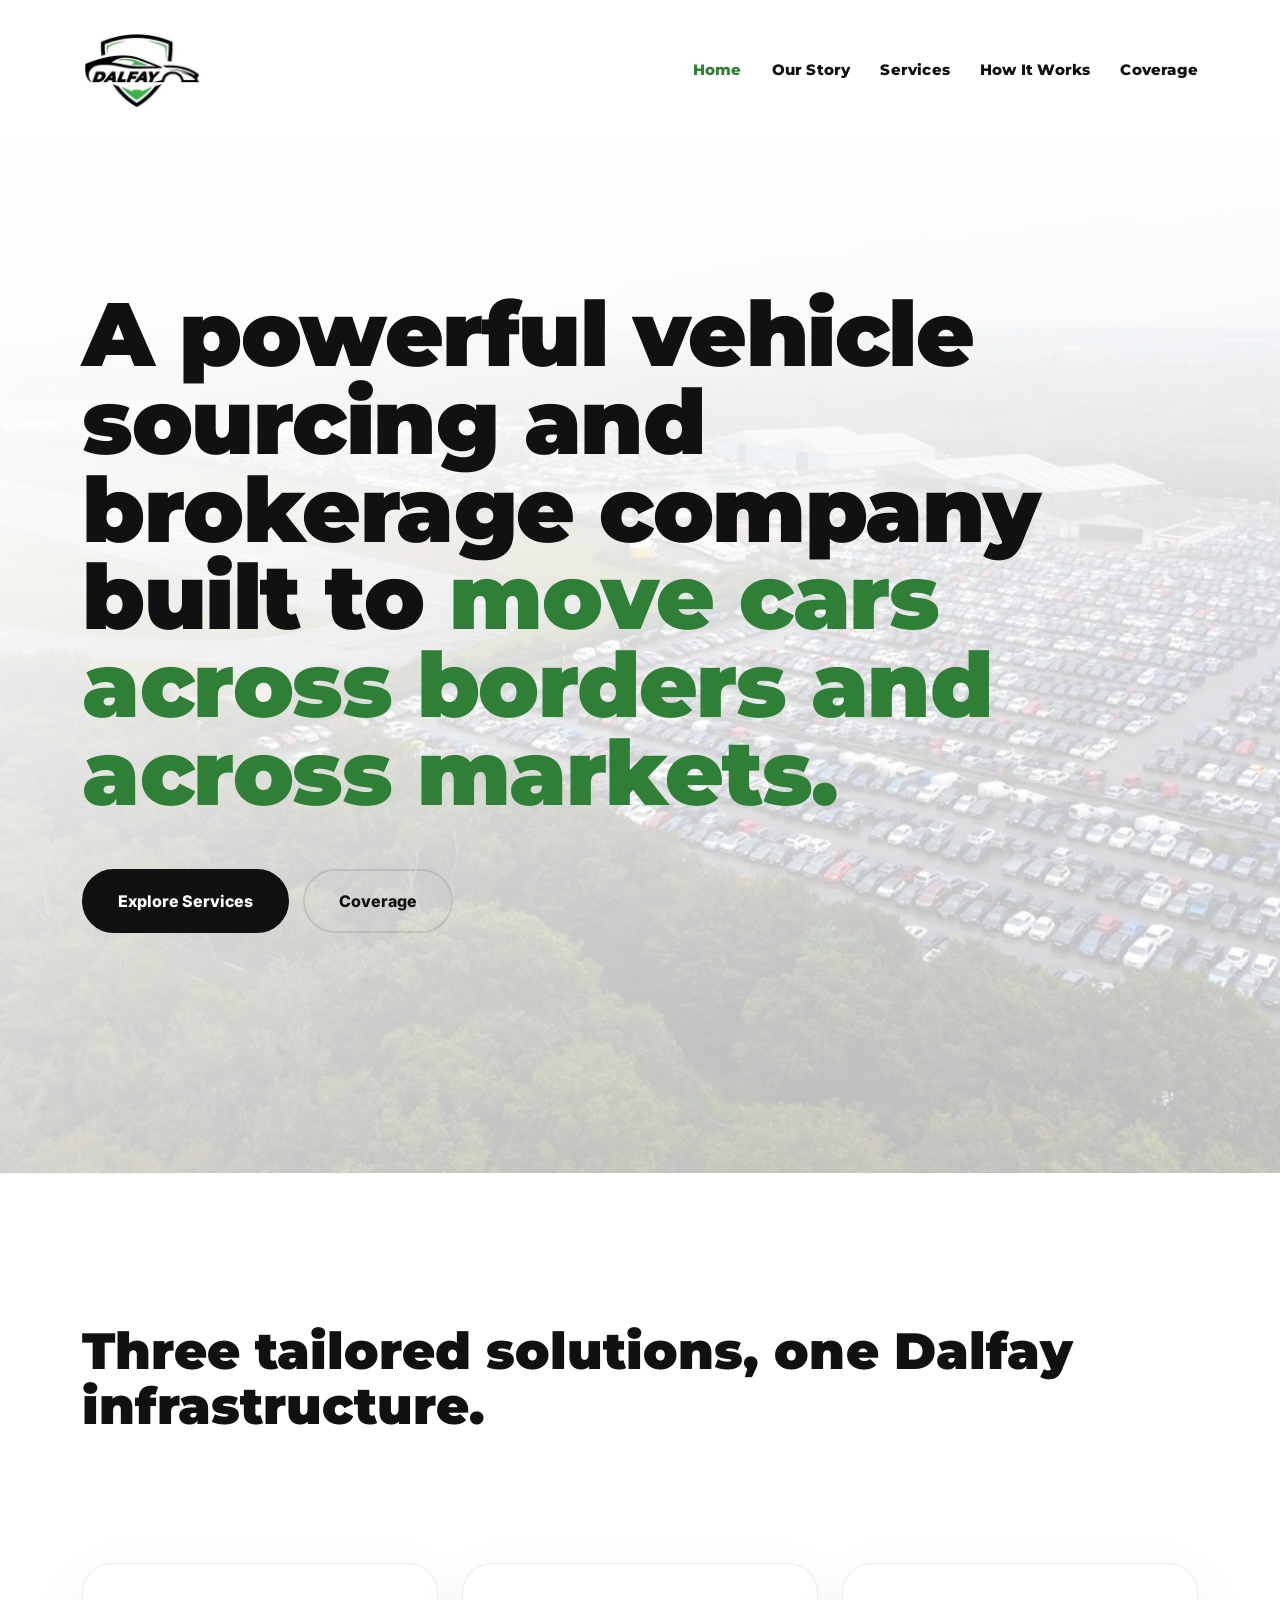
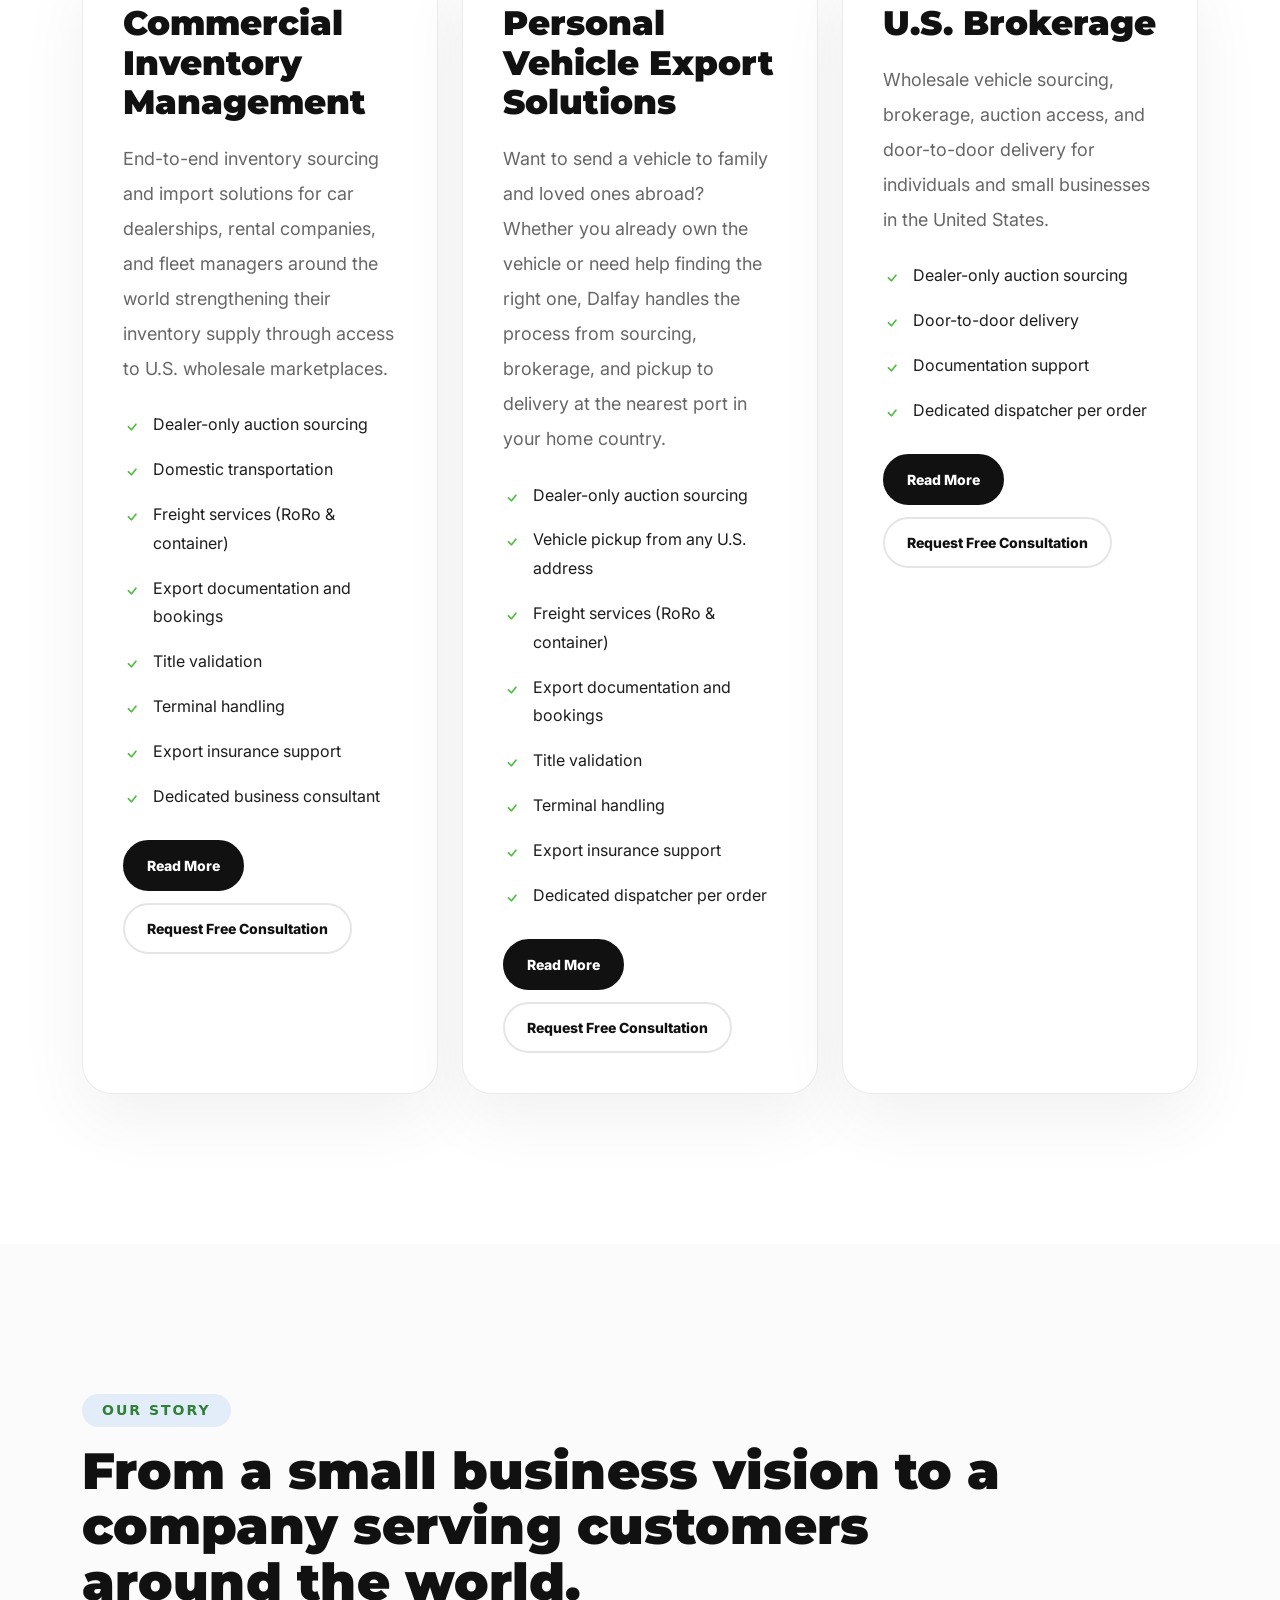
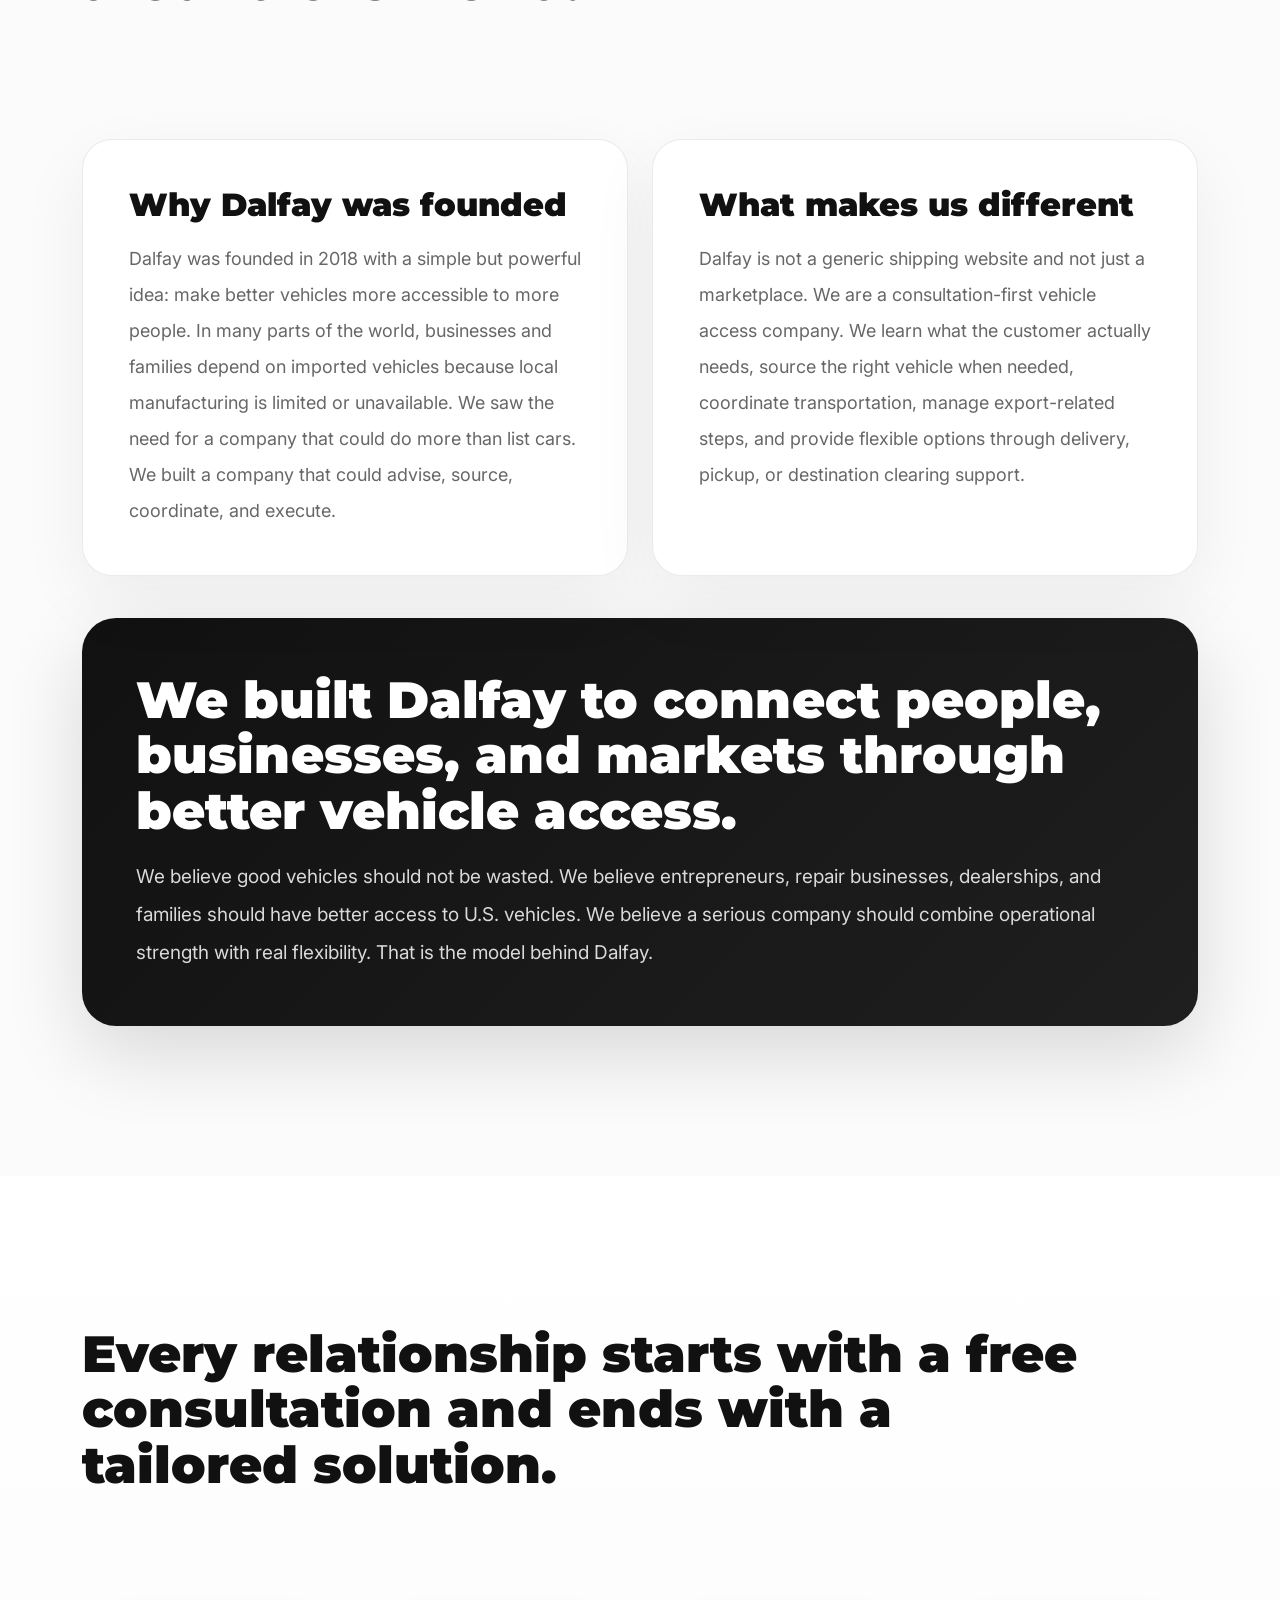
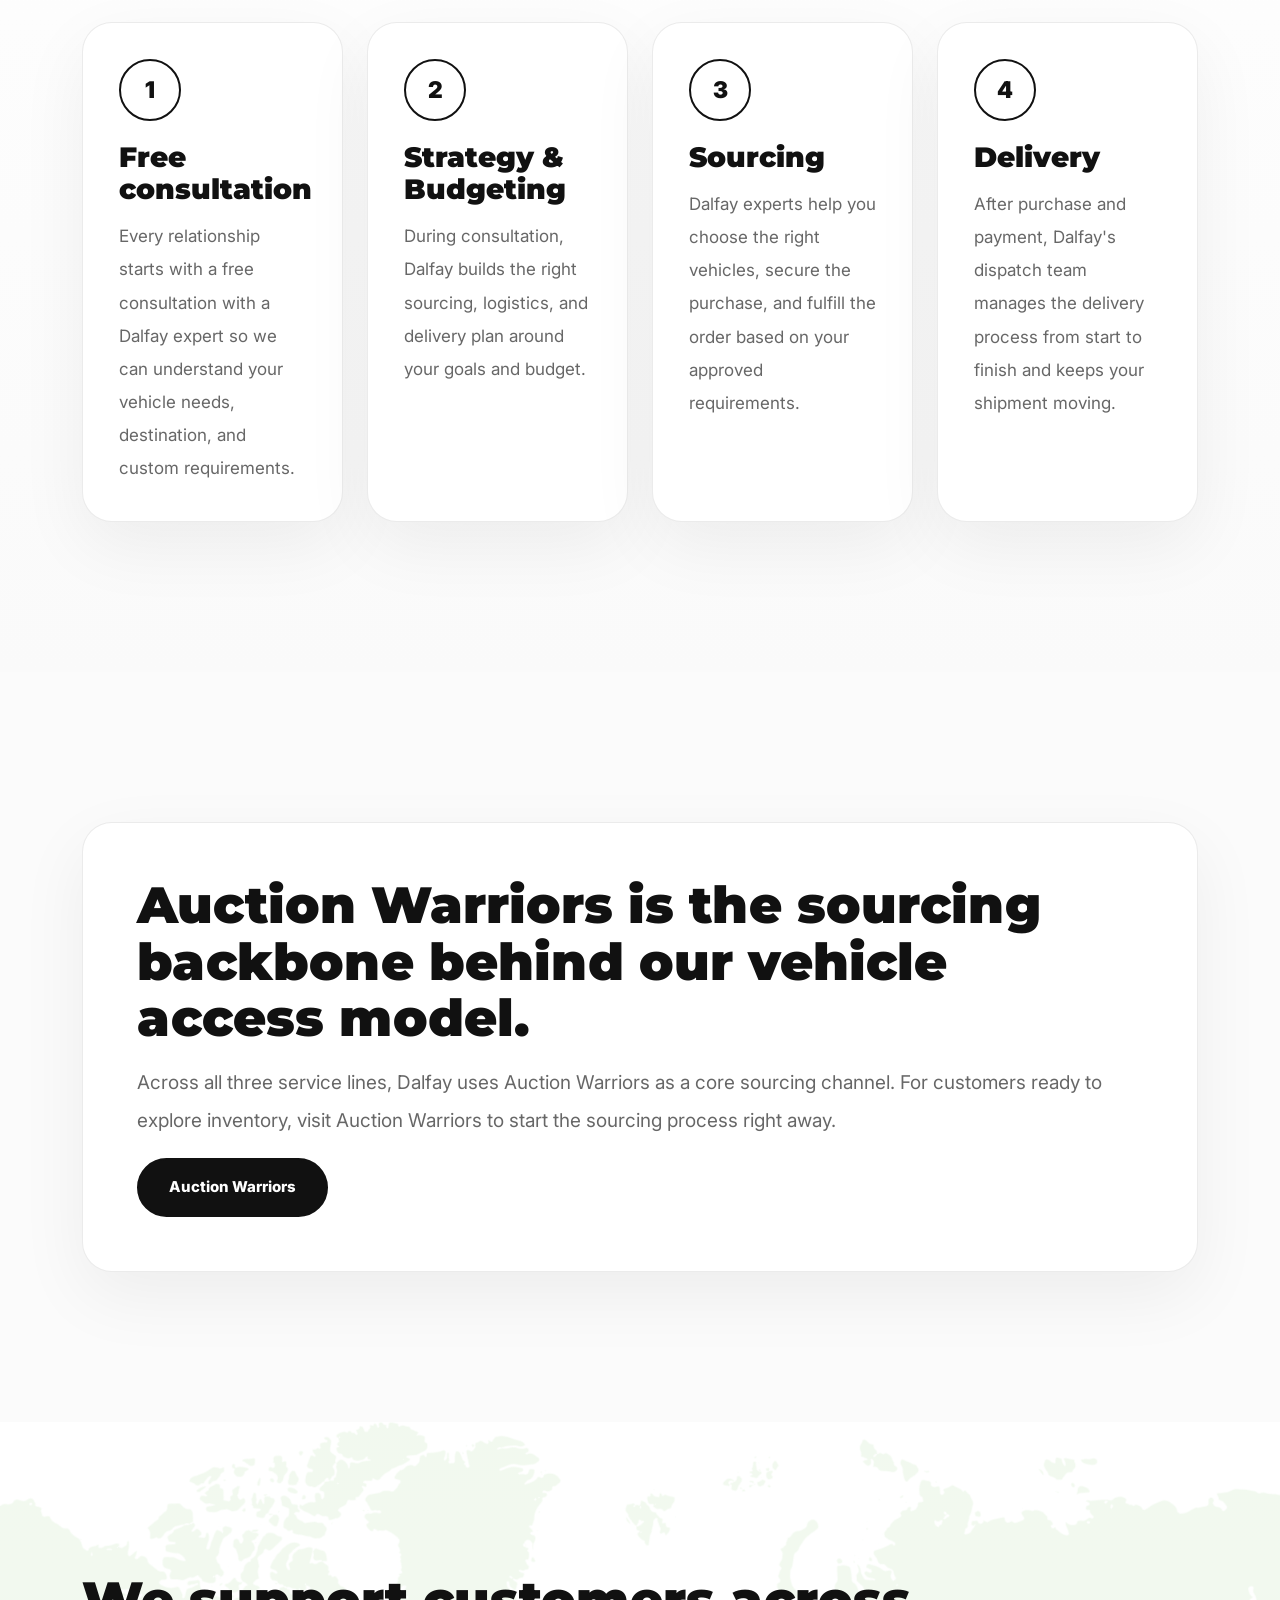
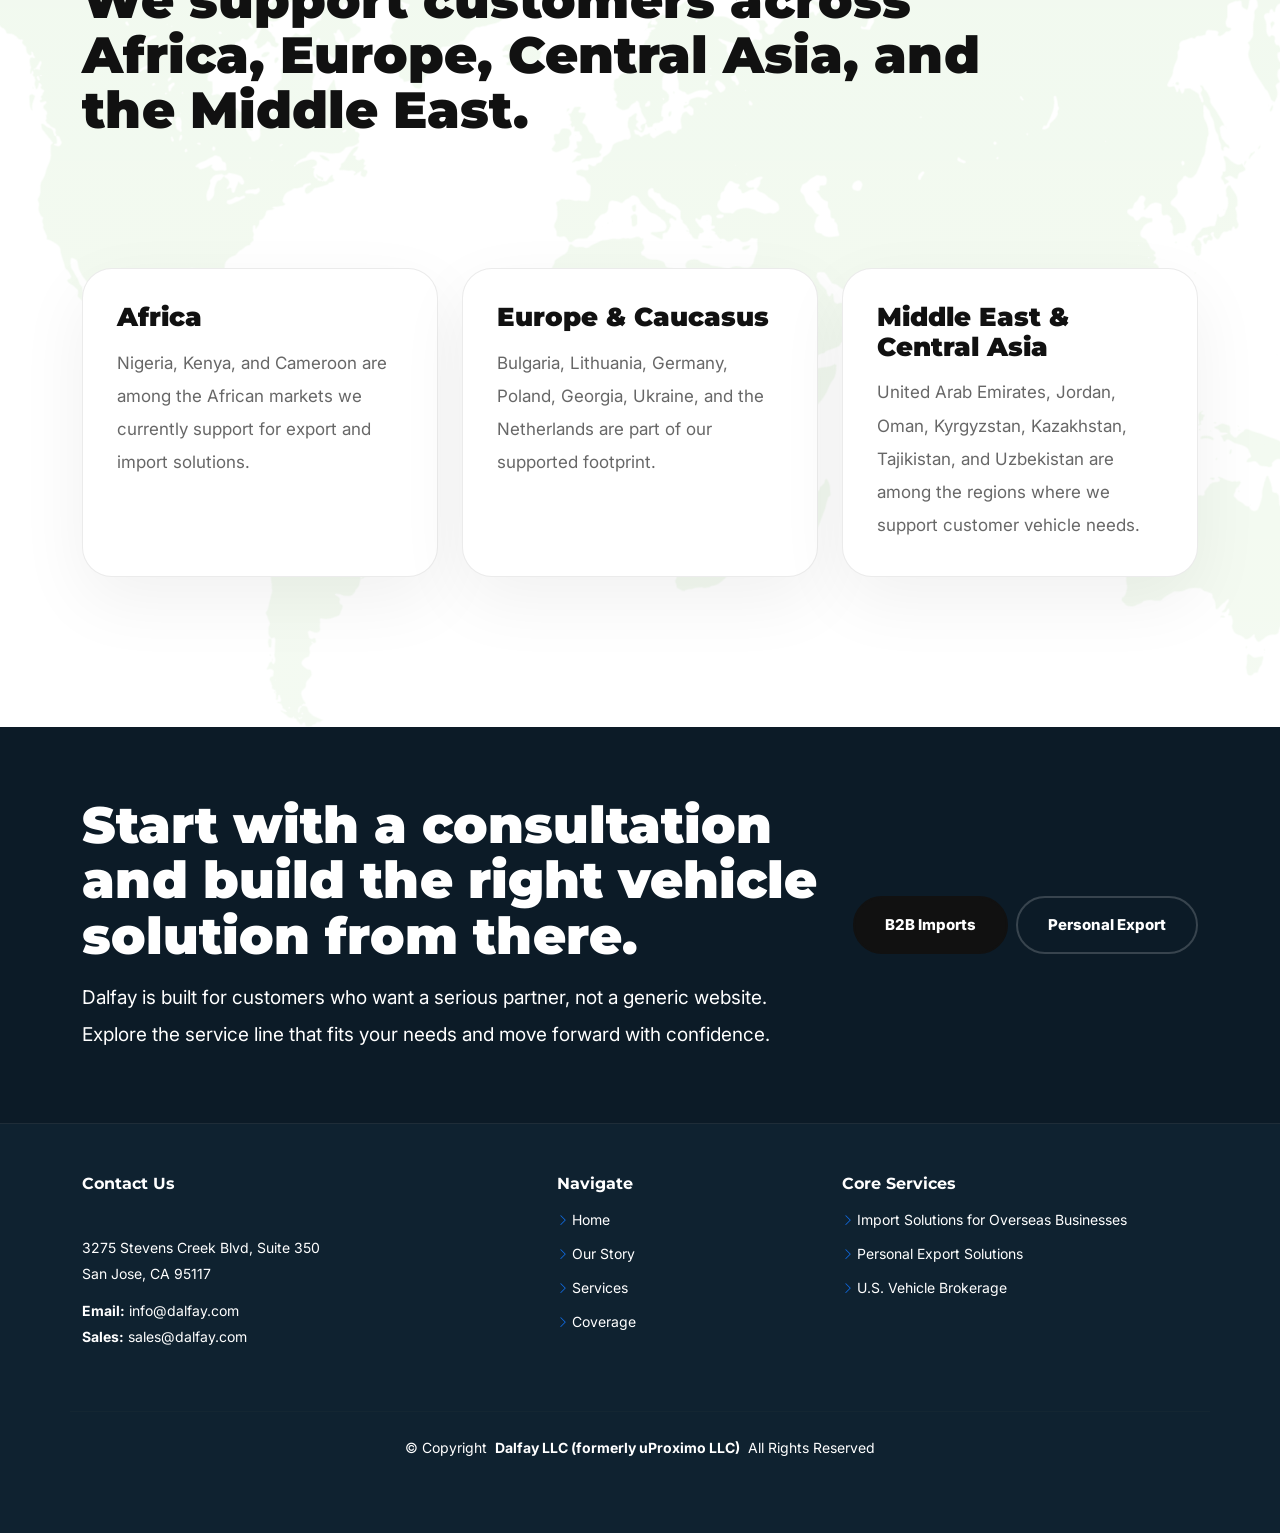
==== index.html @ 31e82318 "A map put in the background for coverage section" ====
<!DOCTYPE html>
<html lang="en">

<head>
  <meta charset="utf-8">
  <meta content="width=device-width, initial-scale=1.0" name="viewport">
  <title>Dalfay | Global Vehicle Sourcing, Export, and Brokerage</title>
  <meta name="description" content="Dalfay is a global vehicle sourcing, export, and brokerage company helping businesses and individuals access vehicles from the United States with custom consulting, end-to-end coordination, and flexible delivery solutions.">
  <meta name="keywords" content="Dalfay, car export, vehicle export, car brokerage, auto import solutions, auction vehicle sourcing, used car export, overseas car shipping, U.S. car auctions, dealer import solutions">

  <link href="assets/img/favicon.jpg" rel="icon">
  <link href="assets/img/apple-touch-icon.png" rel="apple-touch-icon">

  <link href="https://fonts.googleapis.com" rel="preconnect">
  <link href="https://fonts.gstatic.com" rel="preconnect" crossorigin>
  <link href="https://fonts.googleapis.com/css2?family=Inter:wght@400;500;600;700;800;900&family=Montserrat:wght@600;700;800;900&display=swap" rel="stylesheet">

  <link href="assets/vendor/bootstrap/css/bootstrap.min.css" rel="stylesheet">
  <link href="assets/vendor/bootstrap-icons/bootstrap-icons.css" rel="stylesheet">
  <link href="assets/vendor/aos/aos.css" rel="stylesheet">
  <link href="assets/vendor/glightbox/css/glightbox.min.css" rel="stylesheet">
  <link href="assets/vendor/swiper/swiper-bundle.min.css" rel="stylesheet">

  <link href="assets/css/main.css" rel="stylesheet">

  <style>
    :root {
      --dalfay-black: #111111;
      --dalfay-green: #55b948;
      --dalfay-green-dark: #2f7f37;
      --dalfay-green-soft: rgba(85, 185, 72, 0.08);
      --dalfay-white: #ffffff;
      --dalfay-text: #1d1d1d;
      --dalfay-muted: #676767;
      --dalfay-line: rgba(0, 0, 0, 0.08);
      --dalfay-soft-bg: #fbfbfb;
      --dalfay-hero-bg: #fcfcfc;
      --dalfay-footer: #0f2230;
      --dalfay-shadow: 0 24px 70px rgba(0, 0, 0, 0.06);
    }

    body {
      font-family: 'Inter', sans-serif;
      color: var(--dalfay-text);
      background: #fff;
    }

    h1, h2, h3, h4, h5, h6,
    .navmenu a,
    .sitename {
      font-family: 'Montserrat', sans-serif;
    }

    .hero {
      min-height: 100vh;
      display: flex;
      align-items: center;
      position: relative;
      overflow: hidden;
      background:
        linear-gradient(180deg, rgba(255, 255, 255, 0.92) 0%, rgba(255, 255, 255, 0.64) 24%, rgba(255, 255, 255, 0.24) 52%, rgba(255, 255, 255, 0.08) 100%),
        linear-gradient(135deg, rgba(255, 255, 255, 0.9) 0%, rgba(255, 255, 255, 0.68) 18%, rgba(255, 255, 255, 0.28) 42%, rgba(255, 255, 255, 0.04) 72%),
        url('assets/img/background.jpeg');
      background-position: center center;
      background-repeat: no-repeat;
      background-size: cover;
      padding: 80px 0 140px;
    }

    .hero .container {
      position: relative;
      z-index: 2;
    }

    .hero-eyebrow {
      display: inline-block;
      color: var(--dalfay-green-dark);
      font-size: 13px;
      font-weight: 900;
      letter-spacing: 2.8px;
      text-transform: uppercase;
      margin-bottom: 20px;
    }

    .hero h1 {
      font-size: clamp(44px, 7vw, 92px);
      line-height: 0.98;
      font-weight: 900;
      color: var(--dalfay-black);
      margin-bottom: 28px;
      letter-spacing: -1.5px;
      max-width: 1100px;
    }

    .hero h1 .accent {
      color: var(--dalfay-green-dark);
    }

    .hero p.hero-lead {
      font-size: clamp(19px, 2vw, 25px);
      line-height: 1.9;
      color: var(--dalfay-muted);
      max-width: 930px;
      margin-bottom: 0;
    }

    .hero-actions {
      display: flex;
      gap: 14px;
      flex-wrap: wrap;
      margin-top: 52px;
      margin-bottom: 90px;
    }

    .section {
      padding: 150px 0;
    }

    .light-section {
      background: var(--dalfay-soft-bg);
    }

    .section-title {
      text-align: left;
      margin-bottom: 70px;
    }

    .section-title h2 {
      font-size: 14px;
      font-weight: 900;
      letter-spacing: 2px;
      text-transform: uppercase;
      color: var(--dalfay-green-dark);
      margin-bottom: 16px;
    }

    .section-title p {
      font-size: clamp(38px, 4vw, 64px);
      line-height: 1.08;
      font-weight: 900;
      color: var(--dalfay-black);
      margin: 0;
      max-width: 1000px;
    }

    .story-card,
    .service-card,
    .backbone-box,
    .coverage-box,
    .process-step {
      background: #fff;
      border: 1px solid var(--dalfay-line);
      border-radius: 30px;
      box-shadow: var(--dalfay-shadow);
    }

    .story-card {
      padding: 46px;
      height: 100%;
    }

    .story-card h3 {
      font-size: 32px;
      line-height: 1.16;
      font-weight: 900;
      color: var(--dalfay-black);
      margin-bottom: 18px;
    }

    .story-card p {
      font-size: 18px;
      line-height: 2;
      color: var(--dalfay-muted);
      margin: 0;
    }

    .mission-panel {
      background: linear-gradient(135deg, #111111 0%, #1f1f1f 100%);
      border-radius: 34px;
      padding: 54px;
      box-shadow: 0 28px 80px rgba(0, 0, 0, 0.14);
      margin-top: 42px;
    }

    .mission-panel h3 {
      font-size: clamp(36px, 4vw, 56px);
      line-height: 1.08;
      font-weight: 900;
      color: #fff;
      margin-bottom: 20px;
      max-width: 1000px;
    }

    .mission-panel p {
      font-size: 19px;
      line-height: 2;
      color: rgba(255, 255, 255, 0.84);
      margin-bottom: 0;
      max-width: 1020px;
    }

    .service-card {
      padding: 40px;
      height: 100%;
      transition: transform .25s ease, box-shadow .25s ease;
    }

    .service-card:hover {
      transform: translateY(-6px);
      box-shadow: 0 30px 90px rgba(0, 0, 0, 0.08);
    }

    .service-card h3 {
      font-size: 34px;
      line-height: 1.16;
      font-weight: 900;
      color: var(--dalfay-black);
      margin-bottom: 18px;
    }

    .service-card p {
      font-size: 18px;
      line-height: 1.95;
      color: var(--dalfay-muted);
      margin-bottom: 24px;
    }

    .service-list {
      list-style: none;
      padding: 0;
      margin: 0 0 30px 0;
    }

    .service-list li {
      position: relative;
      padding-left: 30px;
      margin-bottom: 16px;
      font-size: 16px;
      line-height: 1.8;
      color: var(--dalfay-text);
    }

    .service-list li::before {
      content: "\f26e";
      font-family: bootstrap-icons;
      position: absolute;
      left: 0;
      top: 1px;
      color: var(--dalfay-green);
      font-size: 18px;
    }

    .service-actions {
      display: flex;
      gap: 12px;
      flex-wrap: wrap;
      margin-top: 18px;
    }

    .btn-service,
    .btn-service-light {
      display: inline-flex;
      align-items: center;
      justify-content: center;
      padding: 13px 22px;
      border-radius: 999px;
      font-size: 14px;
      font-weight: 800;
      text-decoration: none;
      transition: all .25s ease;
    }

    .btn-service {
      background: var(--dalfay-black);
      color: #fff;
      border: 2px solid var(--dalfay-black);
    }

    .btn-service:hover {
      background: #000;
      border-color: #000;
      color: #fff;
    }

    .btn-service-light {
      background: transparent;
      color: var(--dalfay-black);
      border: 2px solid rgba(0, 0, 0, 0.10);
    }

    .btn-service-light:hover {
      color: var(--dalfay-green-dark);
      border-color: var(--dalfay-green-dark);
      background: var(--dalfay-green-soft);
    }

    .process-section {
      background: linear-gradient(180deg, #ffffff 0%, #fafafa 100%);
    }

    .process-step {
      padding: 36px;
      height: 100%;
    }

    .process-step .number {
      width: 62px;
      height: 62px;
      border-radius: 50%;
      background: #fff;
      color: var(--dalfay-black);
      border: 2px solid var(--dalfay-black);
      display: inline-flex;
      align-items: center;
      justify-content: center;
      font-size: 23px;
      font-weight: 900;
      margin-bottom: 20px;
    }

    .process-step h3 {
      font-size: 28px;
      line-height: 1.15;
      font-weight: 900;
      color: var(--dalfay-black);
      margin-bottom: 15px;
    }

    .process-step p {
      font-size: 17px;
      line-height: 1.95;
      color: var(--dalfay-muted);
      margin: 0;
    }

    .backbone-box {
      padding: 54px;
    }

    .backbone-box h3 {
      font-size: clamp(32px, 4vw, 52px);
      line-height: 1.1;
      font-weight: 900;
      color: var(--dalfay-black);
      margin-bottom: 18px;
      max-width: 980px;
    }

    .backbone-title-link,
    .backbone-title-link:hover,
    .backbone-title-link:focus,
    .backbone-title-link:active,
    .backbone-title-link:visited {
      color: inherit;
      text-decoration: none;
      transition: none;
      animation: none;
    }

    .backbone-title-link:focus {
      outline: none;
      box-shadow: none;
    }

    .backbone-box p {
      font-size: 19px;
      line-height: 2;
      color: var(--dalfay-muted);
      margin: 0;
      max-width: 1040px;
    }

    #coverage {
      background:
        linear-gradient(180deg, rgba(255, 255, 255, 0.78) 0%, rgba(255, 255, 255, 0.82) 100%),
        url('assets/img/map.png');
      background-position: center center;
      background-repeat: no-repeat;
      background-size: cover;
    }

    .coverage-grid {
      display: grid;
      grid-template-columns: repeat(3, minmax(0, 1fr));
      gap: 24px;
    }

    .coverage-box {
      padding: 34px;
      height: 100%;
    }

    .coverage-box h4 {
      font-size: 26px;
      line-height: 1.15;
      font-weight: 900;
      color: var(--dalfay-black);
      margin-bottom: 14px;
    }

    .coverage-box p {
      font-size: 17px;
      line-height: 1.95;
      color: var(--dalfay-muted);
      margin: 0;
    }

    .scroll-top {
      background: var(--dalfay-green);
      color: #fff;
    }

    .scroll-top:hover {
      background: var(--dalfay-green-dark);
      color: #fff;
    }

    @media (max-width: 991.98px) {
      .hero {
        min-height: auto;
        padding: 130px 0 110px;
      }

      .hero-actions {
        margin-bottom: 70px;
      }

      .coverage-grid {
        grid-template-columns: 1fr;
      }

      .section {
        padding: 110px 0;
      }

      .story-card,
      .service-card,
      .backbone-box,
      .coverage-box,
      .process-step,
      .mission-panel {
        padding: 30px;
      }
    }

    @media (max-width: 575.98px) {
      .hero h1 {
        letter-spacing: -0.8px;
      }

      .section-title {
        margin-bottom: 52px;
      }

      .hero-actions {
        margin-bottom: 56px;
      }
    }

    .hero .btn-main,
    .hero .btn-outline-main {
      padding: 18px 34px;
      font-size: 16px;
    }

  </style>
</head>

<body class="index-page" data-page="home">

  <div id="site-header"></div>

  <main class="main">

    <section id="hero" class="hero section">
      <div class="container" data-aos="fade-up">
        <h1>
          A powerful vehicle sourcing and brokerage company built to <span class="accent">move cars across borders and across markets.</span>
        </h1>

        <div class="hero-actions">
          <a href="#services" class="btn-main">Explore Services</a>
          <a href="#coverage" class="btn-outline-main">Coverage</a>
        </div>

      </div>
    </section>

    <section id="services" class="section">
      <div class="container">
        <div class="section-title" data-aos="fade-up">
          <p>Three tailored solutions, one Dalfay infrastructure.</p>
        </div>

        <div class="row gy-5">

          <div class="col-lg-4" data-aos="fade-up" data-aos-delay="100">
            <div class="service-card">
              <h3>Commercial Inventory Management</h3>
              <p>
                End-to-end inventory sourcing and import solutions for car dealerships, rental companies, and fleet managers around the world strengthening their inventory supply through access to U.S. wholesale marketplaces.
              </p>
              <ul class="service-list">
                <li>Dealer-only auction sourcing</li>
                <li>Domestic transportation</li>
                <li>Freight services (RoRo &amp; container)</li>
                <li>Export documentation and bookings</li>
                <li>Title validation</li>
                <li>Terminal handling</li>
                <li>Export insurance support</li>
                <li>Dedicated business consultant</li>
              </ul>
              <div class="service-actions">
                <a href="/b2b-imports/" class="btn-service">Read More</a>
                <a href="/b2b-imports/#consultation" class="btn-service-light">Request Free Consultation</a>
              </div>
            </div>
          </div>

          <div class="col-lg-4" data-aos="fade-up" data-aos-delay="200">
            <div class="service-card">
              <h3>Personal Vehicle Export Solutions</h3>
              <p>
                Want to send a vehicle to family and loved ones abroad? Whether you already own the vehicle or need help finding the right one, Dalfay handles the process from sourcing, brokerage, and pickup to delivery at the nearest port in your home country.
              </p>
              <ul class="service-list">
                <li>Dealer-only auction sourcing</li>
                <li>Vehicle pickup from any U.S. address</li>
                <li>Freight services (RoRo &amp; container)</li>
                <li>Export documentation and bookings</li>
                <li>Title validation</li>
                <li>Terminal handling</li>
                <li>Export insurance support</li>
                <li>Dedicated dispatcher per order</li>
              </ul>
              <div class="service-actions">
                <a href="/personal-exports/" class="btn-service">Read More</a>
                <a href="/personal-exports/#consultation" class="btn-service-light">Request Free Consultation</a>
              </div>
            </div>
          </div>

          <div class="col-lg-4" data-aos="fade-up" data-aos-delay="300">
            <div class="service-card">
              <h3>U.S. Brokerage</h3>
              <p>
                Wholesale vehicle sourcing, brokerage, auction access, and door-to-door delivery for individuals and small businesses in the United States.
              </p>
              <ul class="service-list">
                <li>Dealer-only auction sourcing</li>
                <li>Door-to-door delivery</li>
                <li>Documentation support</li>
                <li>Dedicated dispatcher per order</li>
              </ul>
              <div class="service-actions">
                <a href="/us-brokerage/" class="btn-service">Read More</a>
                <a href="/us-brokerage/#consultation" class="btn-service-light">Request Free Consultation</a>
              </div>
            </div>
          </div>

        </div>
      </div>
    </section>

    <section id="story" class="section light-section">
      <div class="container">
        <div class="section-title" data-aos="fade-up">
          <h2>Our Story</h2>
          <p>From a small business vision to a company serving customers around the world.</p>
        </div>

        <div class="row gy-5 align-items-stretch">
          <div class="col-lg-6" data-aos="fade-up" data-aos-delay="100">
            <div class="story-card h-100">
              <h3>Why Dalfay was founded</h3>
              <p>
                Dalfay was founded in 2018 with a simple but powerful idea: make better vehicles more accessible to more people. In many parts of the world, businesses and families depend on imported vehicles because local manufacturing is limited or unavailable. We saw the need for a company that could do more than list cars. We built a company that could advise, source, coordinate, and execute.
              </p>
            </div>
          </div>

          <div class="col-lg-6" data-aos="fade-up" data-aos-delay="200">
            <div class="story-card h-100">
              <h3>What makes us different</h3>
              <p>
                Dalfay is not a generic shipping website and not just a marketplace. We are a consultation-first vehicle access company. We learn what the customer actually needs, source the right vehicle when needed, coordinate transportation, manage export-related steps, and provide flexible options through delivery, pickup, or destination clearing support.
              </p>
            </div>
          </div>
        </div>

        <div class="mission-panel" data-aos="fade-up" data-aos-delay="300">
          <h3>We built Dalfay to connect people, businesses, and markets through better vehicle access.</h3>
          <p>
            We believe good vehicles should not be wasted. We believe entrepreneurs, repair businesses, dealerships, and families should have better access to U.S. vehicles. We believe a serious company should combine operational strength with real flexibility. That is the model behind Dalfay.
          </p>
        </div>
      </div>
    </section>

    <section id="process" class="section process-section">
      <div class="container">
        <div class="section-title" data-aos="fade-up">
          <p>Every relationship starts with a free consultation and ends with a tailored solution.</p>
        </div>

        <div class="row gy-5">
          <div class="col-lg-3 col-md-6" data-aos="fade-up" data-aos-delay="100">
            <div class="process-step">
              <div class="number">1</div>
              <h3>Free consultation</h3>
              <p>
                Every relationship starts with a free consultation with a Dalfay expert so we can understand your vehicle needs, destination, and custom requirements.
              </p>
            </div>
          </div>

          <div class="col-lg-3 col-md-6" data-aos="fade-up" data-aos-delay="200">
            <div class="process-step">
              <div class="number">2</div>
              <h3>Strategy &amp; Budgeting</h3>
              <p>
                During consultation, Dalfay builds the right sourcing, logistics, and delivery plan around your goals and budget.
              </p>
            </div>
          </div>

          <div class="col-lg-3 col-md-6" data-aos="fade-up" data-aos-delay="300">
            <div class="process-step">
              <div class="number">3</div>
              <h3>Sourcing</h3>
              <p>
                Dalfay experts help you choose the right vehicles, secure the purchase, and fulfill the order based on your approved requirements.
              </p>
            </div>
          </div>

          <div class="col-lg-3 col-md-6" data-aos="fade-up" data-aos-delay="400">
            <div class="process-step">
              <div class="number">4</div>
              <h3>Delivery</h3>
              <p>
                After purchase and payment, Dalfay's dispatch team manages the delivery process from start to finish and keeps your shipment moving.
              </p>
            </div>
          </div>
        </div>
      </div>
    </section>

    <section id="backbone" class="section light-section">
      <div class="container">
        <div class="backbone-box" data-aos="fade-up">
          <h3><a href="https://auctionwarriors.com" class="backbone-title-link" target="_blank" rel="noopener noreferrer">Auction Warriors</a> is the sourcing backbone behind our vehicle access model.</h3>
          <p>
            Across all three service lines, Dalfay uses Auction Warriors as a core sourcing channel. For customers ready to explore inventory, visit Auction Warriors to start the sourcing process right away.
          </p>
          <div class="service-actions">
            <a href="https://auctionwarriors.com" class="btn-main" target="_blank" rel="noopener noreferrer">Auction Warriors</a>
          </div>
        </div>
      </div>
    </section>

    <section id="coverage" class="section">
      <div class="container">
        <div class="section-title" data-aos="fade-up">
          <p>We support customers across Africa, Europe, Central Asia, and the Middle East.</p>
        </div>

        <div class="coverage-grid" data-aos="fade-up" data-aos-delay="100">
          <div class="coverage-box">
            <h4>Africa</h4>
            <p>
              Nigeria, Kenya, and Cameroon are among the African markets we currently support for export and import solutions.
            </p>
          </div>

          <div class="coverage-box">
            <h4>Europe & Caucasus</h4>
            <p>
              Bulgaria, Lithuania, Germany, Poland, Georgia, Ukraine, and the Netherlands are part of our supported footprint.
            </p>
          </div>

          <div class="coverage-box">
            <h4>Middle East & Central Asia</h4>
            <p>
              United Arab Emirates, Jordan, Oman, Kyrgyzstan, Kazakhstan, Tajikistan, and Uzbekistan are among the regions where we support customer vehicle needs.
            </p>
          </div>
        </div>
      </div>
    </section>

  </main>

  <div id="site-footer"></div>

  <a href="#" id="scroll-top" class="scroll-top d-flex align-items-center justify-content-center">
    <i class="bi bi-arrow-up-short"></i>
  </a>

  <div id="preloader">
    <div></div>
    <div></div>
    <div></div>
    <div></div>
  </div>

  <script src="assets/vendor/bootstrap/js/bootstrap.bundle.min.js"></script>
  <script src="assets/vendor/php-email-form/validate.js"></script>
  <script src="assets/vendor/aos/aos.js"></script>
  <script src="assets/vendor/glightbox/js/glightbox.min.js"></script>
  <script src="assets/vendor/waypoints/noframework.waypoints.js"></script>
  <script src="assets/vendor/purecounter/purecounter_vanilla.js"></script>
  <script src="assets/vendor/swiper/swiper-bundle.min.js"></script>
  <script src="assets/vendor/imagesloaded/imagesloaded.pkgd.min.js"></script>
  <script src="assets/vendor/isotope-layout/isotope.pkgd.min.js"></script>

  <script src="assets/js/layout.js"></script>
  <script src="assets/js/main.js"></script>

</body>

</html>
---- assets/css/main.css ----
/**
* Template Name: BizLand
* Template URL: https://bootstrapmade.com/bizland-bootstrap-business-template/
* Updated: Dec 05 2024 with Bootstrap v5.3.3
* Author: BootstrapMade.com
* License: https://bootstrapmade.com/license/
*/

/*--------------------------------------------------------------
# Font & Color Variables
# Help: https://bootstrapmade.com/color-system/
--------------------------------------------------------------*/
/* Fonts */
:root {
  --default-font: "Roboto",  system-ui, -apple-system, "Segoe UI", Roboto, "Helvetica Neue", Arial, "Noto Sans", "Liberation Sans", sans-serif, "Apple Color Emoji", "Segoe UI Emoji", "Segoe UI Symbol", "Noto Color Emoji";
  --heading-font: "Montserrat",  sans-serif;
  --nav-font: "Open Sans",  sans-serif;
}

/* Global Colors - The following color variables are used throughout the website. Updating them here will change the color scheme of the entire website */
:root { 
  --background-color: #ffffff; /* Background color for the entire website, including individual sections */
  --default-color: #444444; /* Default color used for the majority of the text content across the entire website */
  --heading-color: #222222; /* Color for headings, subheadings and title throughout the website */
  --accent-color: #106eea; /* Accent color that represents your brand on the website. It's used for buttons, links, and other elements that need to stand out */
  --surface-color: #ffffff; /* The surface color is used as a background of boxed elements within sections, such as cards, icon boxes, or other elements that require a visual separation from the global background. */
  --contrast-color: #ffffff; /* Contrast color for text, ensuring readability against backgrounds of accent, heading, or default colors. */
}

/* Nav Menu Colors - The following color variables are used specifically for the navigation menu. They are separate from the global colors to allow for more customization options */
:root {
  --nav-color: #222222;  /* The default color of the main navmenu links */
  --nav-hover-color: #106eea; /* Applied to main navmenu links when they are hovered over or active */
  --nav-mobile-background-color: #ffffff; /* Used as the background color for mobile navigation menu */
  --nav-dropdown-background-color: #ffffff; /* Used as the background color for dropdown items that appear when hovering over primary navigation items */
  --nav-dropdown-color: #222222; /* Used for navigation links of the dropdown items in the navigation menu. */
  --nav-dropdown-hover-color: #106eea; /* Similar to --nav-hover-color, this color is applied to dropdown navigation links when they are hovered over. */
}

/* Color Presets - These classes override global colors when applied to any section or element, providing reuse of the sam color scheme. */

.light-background {
  --background-color: #f5f9ff;
  --surface-color: #ffffff;
}

.dark-background {
  --background-color: #060606;
  --default-color: #ffffff;
  --heading-color: #ffffff;
  --surface-color: #252525;
  --contrast-color: #ffffff;
}

/* Smooth scroll */
:root {
  scroll-behavior: smooth;
}

/*--------------------------------------------------------------
# General Styling & Shared Classes
--------------------------------------------------------------*/
body {
  color: var(--default-color);
  background-color: var(--background-color);
  font-family: var(--default-font);
}

a {
  color: var(--accent-color);
  text-decoration: none;
  transition: 0.3s;
}

a:hover {
  color: color-mix(in srgb, var(--accent-color), transparent 25%);
  text-decoration: none;
}

h1,
h2,
h3,
h4,
h5,
h6 {
  color: var(--heading-color);
  font-family: var(--heading-font);
}

/* PHP Email Form Messages
------------------------------*/
.php-email-form .error-message {
  display: none;
  background: #df1529;
  color: #ffffff;
  text-align: left;
  padding: 15px;
  margin-bottom: 24px;
  font-weight: 600;
}

.php-email-form .sent-message {
  display: none;
  color: #ffffff;
  background: #059652;
  text-align: center;
  padding: 15px;
  margin-bottom: 24px;
  font-weight: 600;
}

.php-email-form .loading {
  display: none;
  background: var(--surface-color);
  text-align: center;
  padding: 15px;
  margin-bottom: 24px;
}

.php-email-form .loading:before {
  content: "";
  display: inline-block;
  border-radius: 50%;
  width: 24px;
  height: 24px;
  margin: 0 10px -6px 0;
  border: 3px solid var(--accent-color);
  border-top-color: var(--surface-color);
  animation: php-email-form-loading 1s linear infinite;
}

@keyframes php-email-form-loading {
  0% {
    transform: rotate(0deg);
  }

  100% {
    transform: rotate(360deg);
  }
}

/*--------------------------------------------------------------
# Global Header
--------------------------------------------------------------*/
.header {
  color: var(--default-color);
  transition: all 0.5s;
  z-index: 997;
  background-color: var(--background-color);
}

.header .topbar {
  background-color: var(--accent-color);
  height: 40px;
  padding: 0;
  font-size: 14px;
  transition: all 0.5s;
}

.header .topbar .contact-info i {
  font-style: normal;
  color: var(--contrast-color);
}

.header .topbar .contact-info i a,
.header .topbar .contact-info i span {
  padding-left: 5px;
  color: var(--contrast-color);
}

@media (max-width: 575px) {

  .header .topbar .contact-info i a,
  .header .topbar .contact-info i span {
    font-size: 13px;
  }
}

.header .topbar .contact-info i a {
  line-height: 0;
  transition: 0.3s;
}

.header .topbar .contact-info i a:hover {
  color: var(--contrast-color);
  text-decoration: underline;
}

.header .topbar .social-links a {
  color: color-mix(in srgb, var(--contrast-color), transparent 40%);
  line-height: 0;
  transition: 0.3s;
  margin-left: 20px;
}

.header .topbar .social-links a:hover {
  color: var(--contrast-color);
}

.header .branding {
  background-color: var(--background-color);
  min-height: 60px;
  padding: 10px 0;
}

.header .logo {
  line-height: 1;
}

.header .logo img {
  max-height: 36px;
  margin-right: 8px;
}

.header .logo h1 {
  font-size: 30px;
  margin: 0;
  font-weight: 700;
  color: var(--heading-color);
}

.scrolled .header {
  box-shadow: 0px 0 18px rgba(0, 0, 0, 0.1);
}

.scrolled .header .topbar {
  height: 0;
  visibility: hidden;
  overflow: hidden;
}

/*--------------------------------------------------------------
# Navigation Menu
--------------------------------------------------------------*/
/* Navmenu - Desktop */
@media (min-width: 1200px) {
  .navmenu {
    padding: 0;
  }

  .navmenu ul {
    margin: 0;
    padding: 0;
    display: flex;
    list-style: none;
    align-items: center;
  }

  .navmenu li {
    position: relative;
  }

  .navmenu a,
  .navmenu a:focus {
    color: var(--nav-color);
    padding: 18px 15px;
    font-size: 15px;
    font-family: var(--nav-font);
    font-weight: 500;
    display: flex;
    align-items: center;
    justify-content: space-between;
    white-space: nowrap;
    transition: 0.3s;
  }

  .navmenu a i,
  .navmenu a:focus i {
    font-size: 12px;
    line-height: 0;
    margin-left: 5px;
    transition: 0.3s;
  }

  .navmenu li:last-child a {
    padding-right: 0;
  }

  .navmenu li:hover>a,
  .navmenu .active,
  .navmenu .active:focus {
    color: var(--nav-hover-color);
  }

  .navmenu .dropdown ul {
    margin: 0;
    padding: 10px 0;
    background: var(--nav-dropdown-background-color);
    display: block;
    position: absolute;
    visibility: hidden;
    left: 14px;
    top: 130%;
    opacity: 0;
    transition: 0.3s;
    border-radius: 4px;
    z-index: 99;
    box-shadow: 0px 0px 30px rgba(0, 0, 0, 0.1);
  }

  .navmenu .dropdown ul li {
    min-width: 200px;
  }

  .navmenu .dropdown ul a {
    padding: 10px 20px;
    font-size: 15px;
    text-transform: none;
    color: var(--nav-dropdown-color);
  }

  .navmenu .dropdown ul a i {
    font-size: 12px;
  }

  .navmenu .dropdown ul a:hover,
  .navmenu .dropdown ul .active:hover,
  .navmenu .dropdown ul li:hover>a {
    color: var(--nav-dropdown-hover-color);
  }

  .navmenu .dropdown:hover>ul {
    opacity: 1;
    top: 100%;
    visibility: visible;
  }

  .navmenu .dropdown .dropdown ul {
    top: 0;
    left: -90%;
    visibility: hidden;
  }

  .navmenu .dropdown .dropdown:hover>ul {
    opacity: 1;
    top: 0;
    left: -100%;
    visibility: visible;
  }
}

/*--------------------------------------------------------------
# Global Footer
--------------------------------------------------------------*/
.footer {
  color: var(--default-color);
  background-color: var(--background-color);
  font-size: 14px;
  padding-bottom: 50px;
  position: relative;
}

.footer .footer-newsletter {
  background-color: color-mix(in srgb, var(--accent-color), transparent 96%);
  padding: 50px 0;
}

.footer .footer-newsletter h4 {
  font-size: 24px;
}

.footer .footer-newsletter .newsletter-form {
  margin-top: 30px;
  margin-bottom: 15px;
  padding: 6px 8px;
  position: relative;
  background-color: var(--surface-color);
  border: 1px solid color-mix(in srgb, var(--accent-color), transparent 80%);
  box-shadow: 0px 2px 25px rgba(0, 0, 0, 0.1);
  display: flex;
  transition: 0.3s;
  border-radius: 4px;
}

.footer .footer-newsletter .newsletter-form:focus-within {
  border-color: var(--accent-color);
}

.footer .footer-newsletter .newsletter-form input[type=email] {
  border: 0;
  padding: 4px;
  width: 100%;
  background-color: var(--surface-color);
  color: var(--default-color);
}

.footer .footer-newsletter .newsletter-form input[type=email]:focus-visible {
  outline: none;
}

.footer .footer-newsletter .newsletter-form input[type=submit] {
  border: 0;
  font-size: 16px;
  padding: 0 20px;
  margin: -7px -8px -7px 0;
  background: var(--accent-color);
  color: var(--contrast-color);
  transition: 0.3s;
  border-radius: 0 4px 4px 0;
}

.footer .footer-newsletter .newsletter-form input[type=submit]:hover {
  background: color-mix(in srgb, var(--accent-color), transparent 20%);
}

.footer .footer-top {
  padding-top: 50px;
}

.footer .social-links a {
  display: flex;
  align-items: center;
  justify-content: center;
  width: 40px;
  height: 40px;
  border-radius: 4px;
  border: 1px solid color-mix(in srgb, var(--default-color), transparent 50%);
  font-size: 16px;
  color: color-mix(in srgb, var(--default-color), transparent 20%);
  margin-right: 10px;
  transition: 0.3s;
}

.footer .social-links a:hover {
  color: var(--accent-color);
  border-color: var(--accent-color);
}

.footer h4 {
  font-size: 16px;
  font-weight: bold;
  position: relative;
  padding-bottom: 12px;
}

.footer .footer-links {
  margin-bottom: 30px;
}

.footer .footer-links ul {
  list-style: none;
  padding: 0;
  margin: 0;
}

.footer .footer-links ul i {
  margin-right: 3px;
  font-size: 12px;
  line-height: 0;
  color: var(--accent-color);
}

.footer .footer-links ul li {
  padding: 10px 0;
  display: flex;
  align-items: center;
}

.footer .footer-links ul li:first-child {
  padding-top: 0;
}

.footer .footer-links ul a {
  display: inline-block;
  color: color-mix(in srgb, var(--default-color), transparent 20%);
  line-height: 1;
}

.footer .footer-links ul a:hover {
  color: var(--accent-color);
}

.footer .footer-about a {
  color: var(--heading-color);
  font-size: 24px;
  font-weight: 600;
  font-family: var(--heading-font);
}

.footer .footer-contact p {
  margin-bottom: 5px;
}

.footer .copyright {
  padding-top: 25px;
  padding-bottom: 25px;
  border-top: 1px solid color-mix(in srgb, var(--default-color), transparent 90%);
}

.footer .copyright p {
  margin-bottom: 0;
}

.footer .credits {
  margin-top: 6px;
  font-size: 13px;
}

/*--------------------------------------------------------------
# Preloader
--------------------------------------------------------------*/
#preloader {
  position: fixed;
  inset: 0;
  z-index: 9999;
  overflow: hidden;
  background-color: var(--background-color);
  transition: all 0.6s ease-out;
  width: 100%;
  height: 100vh;
  display: flex;
  align-items: center;
  justify-content: center;
}

#preloader div {
  width: 13px;
  height: 13px;
  background-color: var(--accent-color);
  border-radius: 50%;
  animation-timing-function: cubic-bezier(0, 1, 1, 0);
  position: absolute;
  left: 50%;
}

#preloader div:nth-child(1) {
  left: calc(50% + 8px);
  animation: animate-preloader-1 0.6s infinite;
}

#preloader div:nth-child(2) {
  left: calc(50% + 8px);
  animation: animate-preloader-2 0.6s infinite;
}

#preloader div:nth-child(3) {
  left: calc(50% + 32px);
  animation: animate-preloader-2 0.6s infinite;
}

#preloader div:nth-child(4) {
  left: calc(50% + 56px);
  animation: animate-preloader-3 0.6s infinite;
}

@keyframes animate-preloader-1 {
  0% {
    transform: scale(0);
  }

  100% {
    transform: scale(1);
  }
}

@keyframes animate-preloader-3 {
  0% {
    transform: scale(1);
  }

  100% {
    transform: scale(0);
  }
}

@keyframes animate-preloader-2 {
  0% {
    transform: translate(0, 0);
  }

  100% {
    transform: translate(24px, 0);
  }
}

/*--------------------------------------------------------------
# Scroll Top Button
--------------------------------------------------------------*/
.scroll-top {
  position: fixed;
  visibility: hidden;
  opacity: 0;
  right: 15px;
  bottom: 15px;
  z-index: 99999;
  background-color: var(--accent-color);
  width: 40px;
  height: 40px;
  border-radius: 4px;
  transition: all 0.4s;
}

.scroll-top i {
  font-size: 24px;
  color: var(--contrast-color);
  line-height: 0;
}

.scroll-top:hover {
  background-color: color-mix(in srgb, var(--accent-color), transparent 20%);
  color: var(--contrast-color);
}

.scroll-top.active {
  visibility: visible;
  opacity: 1;
}

/*--------------------------------------------------------------
# Disable aos animation delay on mobile devices
--------------------------------------------------------------*/
@media screen and (max-width: 768px) {
  [data-aos-delay] {
    transition-delay: 0 !important;
  }
}

/*--------------------------------------------------------------
# Global Page Titles & Breadcrumbs
--------------------------------------------------------------*/
.page-title {
  --background-color: color-mix(in srgb, var(--default-color), transparent 96%);
  color: var(--default-color);
  background-color: var(--background-color);
  padding: 25px 0;
  position: relative;
}

.page-title h1 {
  font-size: 24px;
  font-weight: 600;
}

.page-title .breadcrumbs ol {
  display: flex;
  flex-wrap: wrap;
  list-style: none;
  padding: 0;
  margin: 0;
  font-size: 14px;
  font-weight: 400;
}

.page-title .breadcrumbs ol li+li {
  padding-left: 10px;
}

.page-title .breadcrumbs ol li+li::before {
  content: "/";
  display: inline-block;
  padding-right: 10px;
  color: color-mix(in srgb, var(--default-color), transparent 70%);
}

/*--------------------------------------------------------------
# Global Sections
--------------------------------------------------------------*/
section,
.section {
  color: var(--default-color);
  background-color: var(--background-color);
  padding: 60px 0;
  scroll-margin-top: 78px;
  overflow: clip;
}

@media (max-width: 1199px) {

  section,
  .section {
    scroll-margin-top: 60px;
  }
}

/*--------------------------------------------------------------
# Global Section Titles
--------------------------------------------------------------*/
.section-title {
  text-align: center;
  padding-bottom: 60px;
  position: relative;
}

.section-title h2 {
  font-size: 13px;
  letter-spacing: 1px;
  font-weight: 700;
  padding: 8px 20px;
  margin: 0;
  background: color-mix(in srgb, var(--accent-color), transparent 90%);
  color: var(--accent-color);
  display: inline-block;
  text-transform: uppercase;
  border-radius: 50px;
  font-family: var(--default-font);
}

.section-title p {
  color: var(--heading-color);
  margin: 10px 0 0 0;
  font-size: 32px;
  font-weight: 700;
  font-family: var(--heading-font);
}

.section-title p .description-title {
  color: var(--accent-color);
}

/*--------------------------------------------------------------
# Hero Section
--------------------------------------------------------------*/
.hero {
  width: 100%;
  min-height: 75vh;
  position: relative;
  padding: 60px 0;
  display: flex;
  align-items: center;
  background: url("../img/hero-bg.jpg") top left;
  background-size: cover;
}

.hero:before {
  content: "";
  background: color-mix(in srgb, var(--background-color), transparent 30%);
  position: absolute;
  bottom: 0;
  top: 0;
  left: 0;
  right: 0;
}

.hero .container {
  position: relative;
}

.hero h1 {
  margin: 0;
  font-size: 48px;
  font-weight: 700;
  line-height: 56px;
}

.hero h1 span {
  color: var(--accent-color);
}

.hero p {
  color: color-mix(in srgb, var(--default-color), transparent 30%);
  margin: 5px 0 30px 0;
  font-size: 20px;
  font-weight: 400;
}

.hero .btn-get-started {
  color: var(--contrast-color);
  background: var(--accent-color);
  font-family: var(--heading-font);
  font-weight: 400;
  font-size: 16px;
  letter-spacing: 1px;
  display: inline-block;
  padding: 12px 30px;
  border-radius: 4px;
  transition: 0.5s;
  box-shadow: 0 8px 28px rgba(0, 0, 0, 0.1);
}

.hero .btn-get-started:hover {
  color: var(--contrast-color);
  background: color-mix(in srgb, var(--accent-color), transparent 15%);
  box-shadow: 0 8px 28px rgba(0, 0, 0, 0.1);
}

.hero .btn-watch-video {
  font-size: 16px;
  transition: 0.5s;
  margin-left: 25px;
  color: var(--default-color);
  font-weight: 600;
}

.hero .btn-watch-video i {
  color: var(--accent-color);
  font-size: 32px;
  transition: 0.3s;
  line-height: 0;
  margin-right: 8px;
}

.hero .btn-watch-video:hover {
  color: var(--accent-color);
}

.hero .btn-watch-video:hover i {
  color: color-mix(in srgb, var(--accent-color), transparent 15%);
}

.hero .animated {
  animation: up-down 2s ease-in-out infinite alternate-reverse both;
}

@media (max-width: 640px) {
  .hero h1 {
    font-size: 28px;
    line-height: 36px;
  }

  .hero p {
    font-size: 18px;
    line-height: 24px;
    margin-bottom: 30px;
  }

  .hero .btn-get-started,
  .hero .btn-watch-video {
    font-size: 13px;
  }
}

@keyframes up-down {
  0% {
    transform: translateY(10px);
  }

  100% {
    transform: translateY(-10px);
  }
}

/*--------------------------------------------------------------
# Featured Services Section
--------------------------------------------------------------*/
.featured-services .service-item {
  background-color: var(--surface-color);
  box-shadow: 0px 0 25px 0 rgba(0, 0, 0, 0.1);
  padding: 50px 30px;
  transition: all 0.3s ease-in-out;
  height: 100%;
  position: relative;
  z-index: 1;
}

.featured-services .service-item:before {
  content: "";
  position: absolute;
  background: var(--accent-color);
  inset: 100% 0 0 0;
  transition: all 0.3s;
  z-index: -1;
}

.featured-services .service-item .icon {
  margin-bottom: 10px;
}

.featured-services .service-item .icon i {
  color: var(--accent-color);
  font-size: 36px;
  transition: ease-in-out 0.3s;
}

.featured-services .service-item h4 {
  font-weight: 700;
  margin-bottom: 15px;
  font-size: 20px;
}

.featured-services .service-item h4 a {
  color: var(--heading-color);
  transition: ease-in-out 0.3s;
}

.featured-services .service-item p {
  line-height: 24px;
  font-size: 14px;
  margin-bottom: 0;
  transition: ease-in-out 0.3s;
}

.featured-services .service-item:hover h4 a,
.featured-services .service-item:hover .icon i,
.featured-services .service-item:hover p {
  color: var(--contrast-color);
}

.featured-services .service-item:hover:before {
  background: var(--accent-color);
  inset: 0;
  border-radius: 0px;
}

/*--------------------------------------------------------------
# About Section
--------------------------------------------------------------*/
.about .about-content h3 {
  font-weight: 700;
  font-size: 26px;
}

.about .about-content ul {
  list-style: none;
  padding: 0;
}

.about .about-content ul li {
  display: flex;
  align-items: flex-start;
  margin-bottom: 35px;
}

.about .about-content ul li:first-child {
  margin-top: 35px;
}

.about .about-content ul i {
  background: var(--surface-color);
  box-shadow: 0px 6px 15px rgba(0, 0, 0, 0.1);
  display: flex;
  align-items: center;
  justify-content: center;
  flex-shrink: 0;
  width: 64px;
  height: 64px;
  font-size: 24px;
  margin-right: 15px;
  color: var(--accent-color);
  border-radius: 50px;
}

.about .about-content ul h4 {
  font-size: 18px;
  font-weight: 600;
}

.about .about-content ul p {
  font-size: 15px;
}

.about .about-content p:last-child {
  margin-bottom: 0;
}

/*--------------------------------------------------------------
# Skills Section
--------------------------------------------------------------*/
.skills .progress {
  height: 60px;
  display: block;
  background: none;
  border-radius: 0;
}

.skills .progress .skill {
  color: var(--heading-color);
  padding: 0;
  margin: 0 0 6px 0;
  text-transform: uppercase;
  display: block;
  font-weight: 600;
  font-family: var(--heading-font);
}

.skills .progress .skill .val {
  float: right;
  font-style: normal;
}

.skills .progress-bar-wrap {
  background: color-mix(in srgb, var(--default-color), transparent 90%);
  height: 10px;
}

.skills .progress-bar {
  width: 1px;
  height: 10px;
  transition: 0.9s;
  background-color: var(--accent-color);
}

/*--------------------------------------------------------------
# Stats Section
--------------------------------------------------------------*/
.stats i {
  background-color: var(--accent-color);
  color: var(--contrast-color);
  border: 6px solid var(--surface-color);
  width: 64px;
  height: 64px;
  font-size: 24px;
  border-radius: 50px;
  display: inline-flex;
  align-items: center;
  justify-content: center;
  position: relative;
  z-index: 1;
}

.stats .stats-item {
  background-color: color-mix(in srgb, var(--accent-color), transparent 95%);
  margin-top: -32px;
  padding: 40px 30px 35px 30px;
  width: 100%;
  position: relative;
  text-align: center;
  border-radius: 4px;
  z-index: 0;
}

.stats .stats-item span {
  font-size: 36px;
  display: block;
  font-weight: 700;
}

.stats .stats-item p {
  padding: 0;
  margin: 0;
  font-family: var(--heading-font);
  font-size: 16px;
}

/*--------------------------------------------------------------
# Clients Section
--------------------------------------------------------------*/
.clients {
  padding: 25px 0;
}

.clients .swiper {
  padding: 10px 0;
}

.clients .swiper-wrapper {
  height: auto;
}

.clients .swiper-slide img {
  transition: 0.3s;
}

.clients .swiper-slide img:hover {
  transform: scale(1.1);
}

/*--------------------------------------------------------------
# Services Section
--------------------------------------------------------------*/
.services .service-item {
  background-color: var(--surface-color);
  text-align: center;
  border: 1px solid color-mix(in srgb, var(--default-color), transparent 85%);
  padding: 80px 20px;
  transition: border ease-in-out 0.3s;
  height: 100%;
}

.services .service-item .icon {
  margin: 0 auto;
  width: 64px;
  height: 64px;
  background: var(--accent-color);
  border-radius: 4px;
  display: flex;
  align-items: center;
  justify-content: center;
  margin-bottom: 20px;
  transition: 0.3s;
}

.services .service-item .icon i {
  color: var(--contrast-color);
  font-size: 28px;
  transition: ease-in-out 0.3s;
}

.services .service-item h3 {
  font-weight: 700;
  margin: 10px 0 15px 0;
  font-size: 22px;
  transition: 0.3s;
}

.services .service-item p {
  line-height: 24px;
  font-size: 14px;
  margin-bottom: 0;
}

.services .service-item:hover {
  border-color: var(--accent-color);
}

.services .service-item:hover h3 {
  color: var(--accent-color);
}

/*--------------------------------------------------------------
# Testimonials Section
--------------------------------------------------------------*/
.testimonials {
  padding: 80px 0;
  position: relative;
}

.testimonials:before {
  content: "";
  background: color-mix(in srgb, var(--background-color), transparent 30%);
  position: absolute;
  inset: 0;
  z-index: 2;
}

.testimonials .testimonials-bg {
  position: absolute;
  inset: 0;
  display: block;
  width: 100%;
  height: 100%;
  object-fit: cover;
  z-index: 1;
}

.testimonials .container {
  position: relative;
  z-index: 3;
}

.testimonials .testimonials-carousel,
.testimonials .testimonials-slider {
  overflow: hidden;
}

.testimonials .testimonial-item {
  text-align: center;
}

.testimonials .testimonial-item .testimonial-img {
  width: 100px;
  border-radius: 50%;
  border: 6px solid color-mix(in srgb, var(--default-color), transparent 85%);
  margin: 0 auto;
}

.testimonials .testimonial-item h3 {
  font-size: 20px;
  font-weight: bold;
  margin: 10px 0 5px 0;
}

.testimonials .testimonial-item h4 {
  font-size: 14px;
  margin: 0 0 15px 0;
  color: color-mix(in srgb, var(--default-color), transparent 40%);
}

.testimonials .testimonial-item .stars {
  margin-bottom: 15px;
}

.testimonials .testimonial-item .stars i {
  color: #ffc107;
  margin: 0 1px;
}

.testimonials .testimonial-item .quote-icon-left,
.testimonials .testimonial-item .quote-icon-right {
  color: color-mix(in srgb, var(--default-color), transparent 40%);
  font-size: 26px;
  line-height: 0;
}

.testimonials .testimonial-item .quote-icon-left {
  display: inline-block;
  left: -5px;
  position: relative;
}

.testimonials .testimonial-item .quote-icon-right {
  display: inline-block;
  right: -5px;
  position: relative;
  top: 10px;
  transform: scale(-1, -1);
}

.testimonials .testimonial-item p {
  font-style: italic;
  margin: 0 auto 15px auto;
}

.testimonials .swiper-wrapper {
  height: auto;
}

.testimonials .swiper-pagination {
  margin-top: 20px;
  position: relative;
}

.testimonials .swiper-pagination .swiper-pagination-bullet {
  width: 12px;
  height: 12px;
  background-color: color-mix(in srgb, var(--default-color), transparent 50%);
  opacity: 0.5;
}

.testimonials .swiper-pagination .swiper-pagination-bullet-active {
  background-color: var(--default-color);
  opacity: 1;
}

@media (min-width: 992px) {
  .testimonials .testimonial-item p {
    width: 80%;
  }
}

/*--------------------------------------------------------------
# Portfolio Section
--------------------------------------------------------------*/
.portfolio .portfolio-filters {
  padding: 0;
  margin: 0 auto 20px auto;
  list-style: none;
  text-align: center;
}

.portfolio .portfolio-filters li {
  cursor: pointer;
  display: inline-block;
  padding: 8px 20px 10px 20px;
  margin: 0;
  font-size: 15px;
  font-weight: 500;
  line-height: 1;
  margin-bottom: 5px;
  border-radius: 4px;
  transition: all 0.3s ease-in-out;
  font-family: var(--heading-font);
}

.portfolio .portfolio-filters li:hover,
.portfolio .portfolio-filters li.filter-active {
  color: var(--contrast-color);
  background-color: var(--accent-color);
}

.portfolio .portfolio-filters li:first-child {
  margin-left: 0;
}

.portfolio .portfolio-filters li:last-child {
  margin-right: 0;
}

@media (max-width: 575px) {
  .portfolio .portfolio-filters li {
    font-size: 14px;
    margin: 0 0 10px 0;
  }
}

.portfolio .portfolio-item {
  position: relative;
  overflow: hidden;
}

.portfolio .portfolio-item .portfolio-info {
  opacity: 0;
  position: absolute;
  left: 12px;
  right: 12px;
  bottom: -100%;
  z-index: 3;
  transition: all ease-in-out 0.5s;
  background: color-mix(in srgb, var(--background-color), transparent 10%);
  padding: 15px;
}

.portfolio .portfolio-item .portfolio-info h4 {
  font-size: 18px;
  font-weight: 600;
  padding-right: 50px;
}

.portfolio .portfolio-item .portfolio-info p {
  color: color-mix(in srgb, var(--default-color), transparent 30%);
  font-size: 14px;
  margin-bottom: 0;
  padding-right: 50px;
}

.portfolio .portfolio-item .portfolio-info .preview-link,
.portfolio .portfolio-item .portfolio-info .details-link {
  position: absolute;
  right: 50px;
  font-size: 24px;
  top: calc(50% - 14px);
  color: color-mix(in srgb, var(--default-color), transparent 30%);
  transition: 0.3s;
  line-height: 0;
}

.portfolio .portfolio-item .portfolio-info .preview-link:hover,
.portfolio .portfolio-item .portfolio-info .details-link:hover {
  color: var(--accent-color);
}

.portfolio .portfolio-item .portfolio-info .details-link {
  right: 14px;
  font-size: 28px;
}

.portfolio .portfolio-item:hover .portfolio-info {
  opacity: 1;
  bottom: 0;
}

/*--------------------------------------------------------------
# Team Section
--------------------------------------------------------------*/
.team .team-member {
  background-color: var(--surface-color);
  box-shadow: 0px 2px 15px rgba(0, 0, 0, 0.1);
  overflow: hidden;
  border-radius: 5px;
}

.team .team-member .member-img {
  position: relative;
  overflow: hidden;
}

.team .team-member .social {
  position: absolute;
  left: 0;
  bottom: 0;
  right: 0;
  height: 40px;
  opacity: 0;
  transition: ease-in-out 0.3s;
  background: color-mix(in srgb, var(--background-color), transparent 20%);
  display: flex;
  align-items: center;
  justify-content: center;
}

.team .team-member .social a {
  transition: color 0.3s;
  color: var(--heading-color);
  margin: 0 10px;
  display: inline-flex;
  align-items: center;
  justify-content: center;
}

.team .team-member .social a i {
  line-height: 0;
}

.team .team-member .social a:hover {
  color: var(--accent-color);
}

.team .team-member .social i {
  font-size: 18px;
  margin: 0 2px;
}

.team .team-member .member-info {
  padding: 25px 15px;
  text-align: center;
}

.team .team-member .member-info h4 {
  font-weight: 700;
  margin-bottom: 5px;
  font-size: 18px;
  color: color-mix(in srgb, var(--default-color), transparent 20%);
}

.team .team-member .member-info span {
  display: block;
  font-size: 13px;
  font-weight: 400;
  color: color-mix(in srgb, var(--default-color), transparent 40%);
}

.team .team-member .member-info p {
  font-style: italic;
  font-size: 14px;
  line-height: 26px;
  color: color-mix(in srgb, var(--default-color), transparent 40%);
}

.team .team-member:hover .social {
  opacity: 1;
}

/*--------------------------------------------------------------
# Pricing Section
--------------------------------------------------------------*/
.pricing .pricing-item {
  background-color: var(--surface-color);
  box-shadow: 0px 0px 4px rgba(0, 0, 0, 0.1);
  padding: 20px;
  text-align: center;
  border-radius: 5px;
  position: relative;
  overflow: hidden;
}

.pricing .pricing-item h3 {
  font-weight: 400;
  margin: -20px -20px 20px -20px;
  padding: 20px 15px;
  font-size: 16px;
  font-weight: 600;
  color: color-mix(in srgb, var(--default-color), transparent 20%);
  background: color-mix(in srgb, var(--default-color), transparent 95%);
}

.pricing .pricing-item h4 {
  font-size: 36px;
  font-weight: 600;
  font-family: var(--heading-font);
}

.pricing .pricing-item h4 sup {
  font-size: 20px;
  top: -15px;
  left: -3px;
}

.pricing .pricing-item h4 span {
  color: color-mix(in srgb, var(--default-color), transparent 40%);
  font-size: 16px;
  font-weight: 300;
}

.pricing .pricing-item ul {
  padding: 15px 0;
  list-style: none;
  text-align: center;
  line-height: 20px;
  font-size: 14px;
}

.pricing .pricing-item ul li {
  padding-bottom: 16px;
}

.pricing .pricing-item ul i {
  color: var(--accent-color);
  font-size: 18px;
  padding-right: 4px;
}

.pricing .pricing-item ul .na {
  color: color-mix(in srgb, var(--default-color), transparent 40%);
  text-decoration: line-through;
}

.pricing .btn-wrap {
  background: color-mix(in srgb, var(--default-color), transparent 95%);
  margin: 0 -20px -20px -20px;
  padding: 20px 15px;
  text-align: center;
}

.pricing .btn-buy {
  background: var(--accent-color);
  color: var(--contrast-color);
  display: inline-block;
  padding: 8px 35px 10px 35px;
  border-radius: 4px;
  transition: none;
  font-size: 14px;
  font-weight: 400;
  font-family: var(--heading-font);
  font-weight: 600;
  transition: 0.3s;
}

.pricing .btn-buy:hover {
  background: color-mix(in srgb, var(--accent-color), transparent 20%);
}

.pricing .featured h3 {
  background: var(--accent-color);
  color: var(--contrast-color);
}

.pricing .advanced {
  background: var(--accent-color);
  color: var(--contrast-color);
  width: 200px;
  position: absolute;
  top: 18px;
  right: -68px;
  transform: rotate(45deg);
  z-index: 1;
  font-size: 14px;
  padding: 1px 0 3px 0;
}

/*--------------------------------------------------------------
# Faq Section
--------------------------------------------------------------*/
.faq .faq-container .faq-item {
  background-color: var(--surface-color);
  position: relative;
  padding: 20px;
  margin-bottom: 15px;
  border: 1px solid color-mix(in srgb, var(--default-color), transparent 85%);
  border-radius: 5px;
  overflow: hidden;
}

.faq .faq-container .faq-item:last-child {
  margin-bottom: 0;
}

.faq .faq-container .faq-item h3 {
  font-weight: 600;
  font-size: 18px;
  line-height: 24px;
  margin: 0 30px 0 0;
  transition: 0.3s;
  cursor: pointer;
  display: flex;
  align-items: center;
}

.faq .faq-container .faq-item h3 .num {
  color: var(--accent-color);
  padding-right: 5px;
}

.faq .faq-container .faq-item h3:hover {
  color: var(--accent-color);
}

.faq .faq-container .faq-item .faq-content {
  display: grid;
  grid-template-rows: 0fr;
  transition: 0.3s ease-in-out;
  visibility: hidden;
  opacity: 0;
}

.faq .faq-container .faq-item .faq-content p {
  margin-bottom: 0;
  overflow: hidden;
}

.faq .faq-container .faq-item .faq-toggle {
  position: absolute;
  top: 20px;
  right: 20px;
  font-size: 16px;
  line-height: 0;
  transition: 0.3s;
  cursor: pointer;
}

.faq .faq-container .faq-item .faq-toggle:hover {
  color: var(--accent-color);
}

.faq .faq-container .faq-active {
  background-color: var(--accent-color);
  border-color: var(--accent-color);
  color: var(--contrast-color);
}

.faq .faq-container .faq-active h3 {
  color: var(--contrast-color);
}

.faq .faq-container .faq-active h3:hover {
  color: var(--contrast-color);
}

.faq .faq-container .faq-active .faq-content {
  grid-template-rows: 1fr;
  visibility: visible;
  opacity: 1;
  padding-top: 10px;
}

.faq .faq-container .faq-active .faq-toggle {
  transform: rotate(90deg);
  color: var(--accent-color);
}

/*--------------------------------------------------------------
# Contact Section
--------------------------------------------------------------*/
.contact .info-wrap {
  background-color: var(--surface-color);
  box-shadow: 0px 0px 20px rgba(0, 0, 0, 0.1);
  padding: 30px;
}

@media (max-width: 575px) {
  .contact .info-wrap {
    padding: 20px;
  }
}

.contact .info-item {
  margin-bottom: 40px;
}

.contact .info-item i {
  font-size: 20px;
  color: var(--accent-color);
  background: color-mix(in srgb, var(--accent-color), transparent 92%);
  width: 44px;
  height: 44px;
  display: flex;
  justify-content: center;
  align-items: center;
  border-radius: 50px;
  transition: all 0.3s ease-in-out;
  margin-right: 15px;
}

.contact .info-item h3 {
  padding: 0;
  font-size: 18px;
  font-weight: 700;
  margin-bottom: 5px;
}

.contact .info-item p {
  padding: 0;
  margin-bottom: 0;
  font-size: 14px;
}

.contact .info-item:hover i {
  background: var(--accent-color);
  color: var(--contrast-color);
}

.contact .php-email-form {
  background-color: var(--surface-color);
  height: 100%;
  padding: 30px;
  box-shadow: 0px 0px 20px rgba(0, 0, 0, 0.1);
}

@media (max-width: 575px) {
  .contact .php-email-form {
    padding: 20px;
  }
}

.contact .php-email-form input[type=text],
.contact .php-email-form input[type=email],
.contact .php-email-form textarea {
  font-size: 14px;
  padding: 10px 15px;
  box-shadow: none;
  border-radius: 0;
  color: var(--default-color);
  background-color: var(--surface-color);
  border-color: color-mix(in srgb, var(--default-color), transparent 80%);
}

.contact .php-email-form input[type=text]:focus,
.contact .php-email-form input[type=email]:focus,
.contact .php-email-form textarea:focus {
  border-color: var(--accent-color);
}

.contact .php-email-form input[type=text]::placeholder,
.contact .php-email-form input[type=email]::placeholder,
.contact .php-email-form textarea::placeholder {
  color: color-mix(in srgb, var(--default-color), transparent 70%);
}

.contact .php-email-form button[type=submit] {
  color: var(--contrast-color);
  background: var(--accent-color);
  border: 0;
  padding: 10px 30px;
  transition: 0.4s;
  border-radius: 50px;
}

.contact .php-email-form button[type=submit]:hover {
  background: color-mix(in srgb, var(--accent-color), transparent 25%);
}

/*--------------------------------------------------------------
# Service Details Section
--------------------------------------------------------------*/
.service-details .services-list {
  background-color: var(--surface-color);
  padding: 10px 30px;
  border: 1px solid color-mix(in srgb, var(--default-color), transparent 90%);
  margin-bottom: 20px;
}

.service-details .services-list a {
  display: block;
  line-height: 1;
  padding: 8px 0 8px 15px;
  border-left: 3px solid color-mix(in srgb, var(--default-color), transparent 70%);
  margin: 20px 0;
  color: color-mix(in srgb, var(--default-color), transparent 20%);
  transition: 0.3s;
}

.service-details .services-list a.active {
  color: var(--heading-color);
  font-weight: 700;
  border-color: var(--accent-color);
}

.service-details .services-list a:hover {
  border-color: var(--accent-color);
}

.service-details .services-img {
  margin-bottom: 20px;
}

.service-details h3 {
  font-size: 26px;
  font-weight: 700;
}

.service-details h4 {
  font-size: 20px;
  font-weight: 700;
}

.service-details p {
  font-size: 15px;
}

.service-details ul {
  list-style: none;
  padding: 0;
  font-size: 15px;
}

.service-details ul li {
  padding: 5px 0;
  display: flex;
  align-items: center;
}

.service-details ul i {
  font-size: 20px;
  margin-right: 8px;
  color: var(--accent-color);
}

/*--------------------------------------------------------------
# Portfolio Details Section
--------------------------------------------------------------*/
.portfolio-details .portfolio-details-slider img {
  width: 100%;
}

.portfolio-details .portfolio-details-slider .swiper-pagination {
  margin-top: 20px;
  position: relative;
}

.portfolio-details .portfolio-details-slider .swiper-pagination .swiper-pagination-bullet {
  width: 12px;
  height: 12px;
  background-color: color-mix(in srgb, var(--default-color), transparent 85%);
  opacity: 1;
}

.portfolio-details .portfolio-details-slider .swiper-pagination .swiper-pagination-bullet-active {
  background-color: var(--accent-color);
}

.portfolio-details .portfolio-info {
  background-color: var(--surface-color);
  padding: 30px;
  box-shadow: 0px 0 30px rgba(0, 0, 0, 0.1);
}

.portfolio-details .portfolio-info h3 {
  font-size: 22px;
  font-weight: 700;
  margin-bottom: 20px;
  padding-bottom: 20px;
  border-bottom: 1px solid color-mix(in srgb, var(--default-color), transparent 85%);
}

.portfolio-details .portfolio-info ul {
  list-style: none;
  padding: 0;
  font-size: 15px;
}

.portfolio-details .portfolio-info ul li+li {
  margin-top: 10px;
}

.portfolio-details .portfolio-description {
  padding-top: 30px;
}

.portfolio-details .portfolio-description h2 {
  font-size: 26px;
  font-weight: 700;
  margin-bottom: 20px;
}

.portfolio-details .portfolio-description p {
  padding: 0;
  color: color-mix(in srgb, var(--default-color), transparent 30%);
}

/*--------------------------------------------------------------
# Starter Section Section
--------------------------------------------------------------*/
.starter-section {
  /* Add your styles here */
}

/*--------------------------------------------------------------
# Shared Dalfay Header
--------------------------------------------------------------*/
:root {
  --dalfay-header-height: 140px;
  --dalfay-header-height-tablet: 128px;
  --dalfay-header-height-mobile: 124px;
  --dalfay-logo-height: 120px;
  --dalfay-logo-height-tablet: 104px;
  --dalfay-logo-height-mobile: 108px;
  --nav-hover-color: var(--dalfay-green-dark, #2f7f37);
  --nav-dropdown-hover-color: var(--dalfay-green-dark, #2f7f37);
}

.header {
  background: rgba(255, 255, 255, 0.96);
  backdrop-filter: blur(8px);
  border-bottom: 0;
  box-shadow: 0 8px 30px rgba(0, 0, 0, 0.03);
}

.header .branding {
  min-height: var(--dalfay-header-height);
  background-color: transparent;
}

.header .logo {
  display: flex;
  align-items: center;
  text-decoration: none;
  line-height: 1;
}

.header .logo img {
  width: auto;
  height: var(--dalfay-logo-height);
  max-height: var(--dalfay-logo-height);
  display: block;
  object-fit: contain;
  margin-right: 8px;
}

.header .navmenu a,
.header .navmenu a:focus {
  color: var(--dalfay-black, #111111);
  font-size: 15px;
  font-weight: 800;
  letter-spacing: 0.2px;
}

.header .navmenu a:hover,
.header .navmenu li:hover > a,
.header .navmenu .dropdown ul a:hover,
.header .navmenu .dropdown ul .active:hover,
.header .navmenu .dropdown ul li:hover > a,
.header .navmenu .active,
.header .navmenu .active:focus {
  color: var(--dalfay-green-dark, #2f7f37);
}

.mobile-menu-toggle,
.mobile-menu-close {
  display: inline-flex;
  align-items: center;
  justify-content: center;
  border: 0;
  background: transparent;
  color: var(--dalfay-black, #111111);
  padding: 0;
  cursor: pointer;
}

.mobile-menu-toggle i,
.mobile-menu-close i {
  font-size: 32px;
  line-height: 1;
}

.mobile-menu-overlay {
  display: none;
  position: fixed;
  inset: 0;
  z-index: 20000;
}

.btn-main,
.btn-outline-main {
  display: inline-flex;
  align-items: center;
  justify-content: center;
  padding: 16px 30px;
  border-radius: 999px;
  font-size: 15px;
  font-weight: 800;
  text-decoration: none;
  transition: all .25s ease;
}

.btn-main {
  background: var(--dalfay-black, #111111);
  color: #fff;
  border: 2px solid var(--dalfay-black, #111111);
}

.btn-main:hover {
  background: #000;
  border-color: #000;
  color: #fff;
  transform: translateY(-2px);
}

.btn-outline-main {
  background: transparent;
  color: var(--dalfay-black, #111111);
  border: 2px solid rgba(0, 0, 0, 0.10);
}

.btn-outline-main:hover {
  background: rgba(85, 185, 72, 0.08);
  border-color: var(--dalfay-green-dark, #2f7f37);
  color: var(--dalfay-green-dark, #2f7f37);
  transform: translateY(-2px);
}

.footer-alt-btn {
  color: #fff;
  border-color: rgba(255, 255, 255, 0.18);
}

.footer-alt-btn:hover {
  color: #fff;
  border-color: rgba(255, 255, 255, 0.32);
  background: rgba(255, 255, 255, 0.08);
}

.footer {
  background: var(--dalfay-footer, #0f2230);
  color: #ffffff;
  padding-top: 0;
}

.footer-cta {
  background: #0c1b27;
  padding: 70px 0;
  border-bottom: 1px solid rgba(255, 255, 255, 0.08);
}

.footer-cta h3 {
  font-size: clamp(34px, 4vw, 58px);
  line-height: 1.08;
  font-weight: 900;
  color: #ffffff;
  margin-bottom: 16px;
  max-width: 780px;
}

.footer-cta p {
  font-size: 19px;
  line-height: 1.95;
  color: rgba(255, 255, 255, 0.86);
  margin: 0;
  max-width: 780px;
}

.footer-top {
  padding-top: 82px;
  padding-bottom: 42px;
}

.footer .sitename,
.footer h4,
.footer strong,
.footer p,
.footer span,
.footer a,
.footer li {
  color: #ffffff !important;
}

.footer a:hover {
  color: var(--dalfay-green, #55b948) !important;
}

.footer-links ul i {
  color: var(--dalfay-green, #55b948);
  margin-right: 6px;
}

.copyright {
  border-top: 1px solid rgba(255, 255, 255, 0.08);
  padding-top: 22px;
  padding-bottom: 28px;
}

@media (max-width: 991.98px) {
  .header .branding {
    min-height: var(--dalfay-header-height-tablet);
  }

  .header .logo img {
    height: var(--dalfay-logo-height-tablet);
    max-height: var(--dalfay-logo-height-tablet);
  }
}

@media (max-width: 575.98px) {
  .header .branding {
    min-height: var(--dalfay-header-height-mobile);
  }

  .header .logo img {
    height: var(--dalfay-logo-height-mobile);
    max-height: var(--dalfay-logo-height-mobile);
  }
}

@media (max-width: 1199.98px) {
  body.mobile-menu-open {
    overflow: hidden;
  }

  body.mobile-menu-open .mobile-menu-toggle {
    visibility: hidden;
    opacity: 0;
    pointer-events: none;
  }

  .header .navmenu {
    display: none !important;
  }

  .mobile-menu-toggle {
    position: relative;
    z-index: 10001;
  }

  .mobile-menu-overlay.is-open {
    display: block;
    background: rgba(17, 17, 17, 0.92);
  }

  .mobile-menu-panel {
    position: relative;
    width: 100%;
    height: 100dvh;
    background: #ffffff;
    overflow-y: auto;
  }

  .mobile-menu-header {
    display: flex;
    align-items: center;
    justify-content: space-between;
    min-height: var(--dalfay-header-height-tablet);
    padding: 0 20px;
  }

  .mobile-menu-header .logo img {
    height: var(--dalfay-logo-height-tablet);
    max-height: var(--dalfay-logo-height-tablet);
    margin-right: 0;
  }

  .mobile-menu-nav {
    padding: 20px 28px 48px;
  }

  .mobile-menu-nav ul {
    list-style: none;
    margin: 0;
    padding: 0;
    display: flex;
    flex-direction: column;
    gap: 8px;
  }

  .mobile-menu-nav a {
    display: block;
    color: var(--dalfay-black, #111111);
    font-size: 28px;
    font-weight: 800;
    line-height: 1.1;
    padding: 12px 0;
    text-decoration: none;
  }

  .mobile-menu-nav a:hover,
  .mobile-menu-nav a:focus,
  .mobile-menu-nav .active {
    color: var(--dalfay-green-dark, #2f7f37);
  }
}

@media (max-width: 575.98px) {
  .mobile-menu-header {
    min-height: var(--dalfay-header-height-mobile);
  }

  .mobile-menu-header .logo img {
    height: var(--dalfay-logo-height-mobile);
    max-height: var(--dalfay-logo-height-mobile);
  }

  .mobile-menu-nav {
    padding: 12px 24px 40px;
  }

  .mobile-menu-nav a {
    font-size: 24px;
  }
}
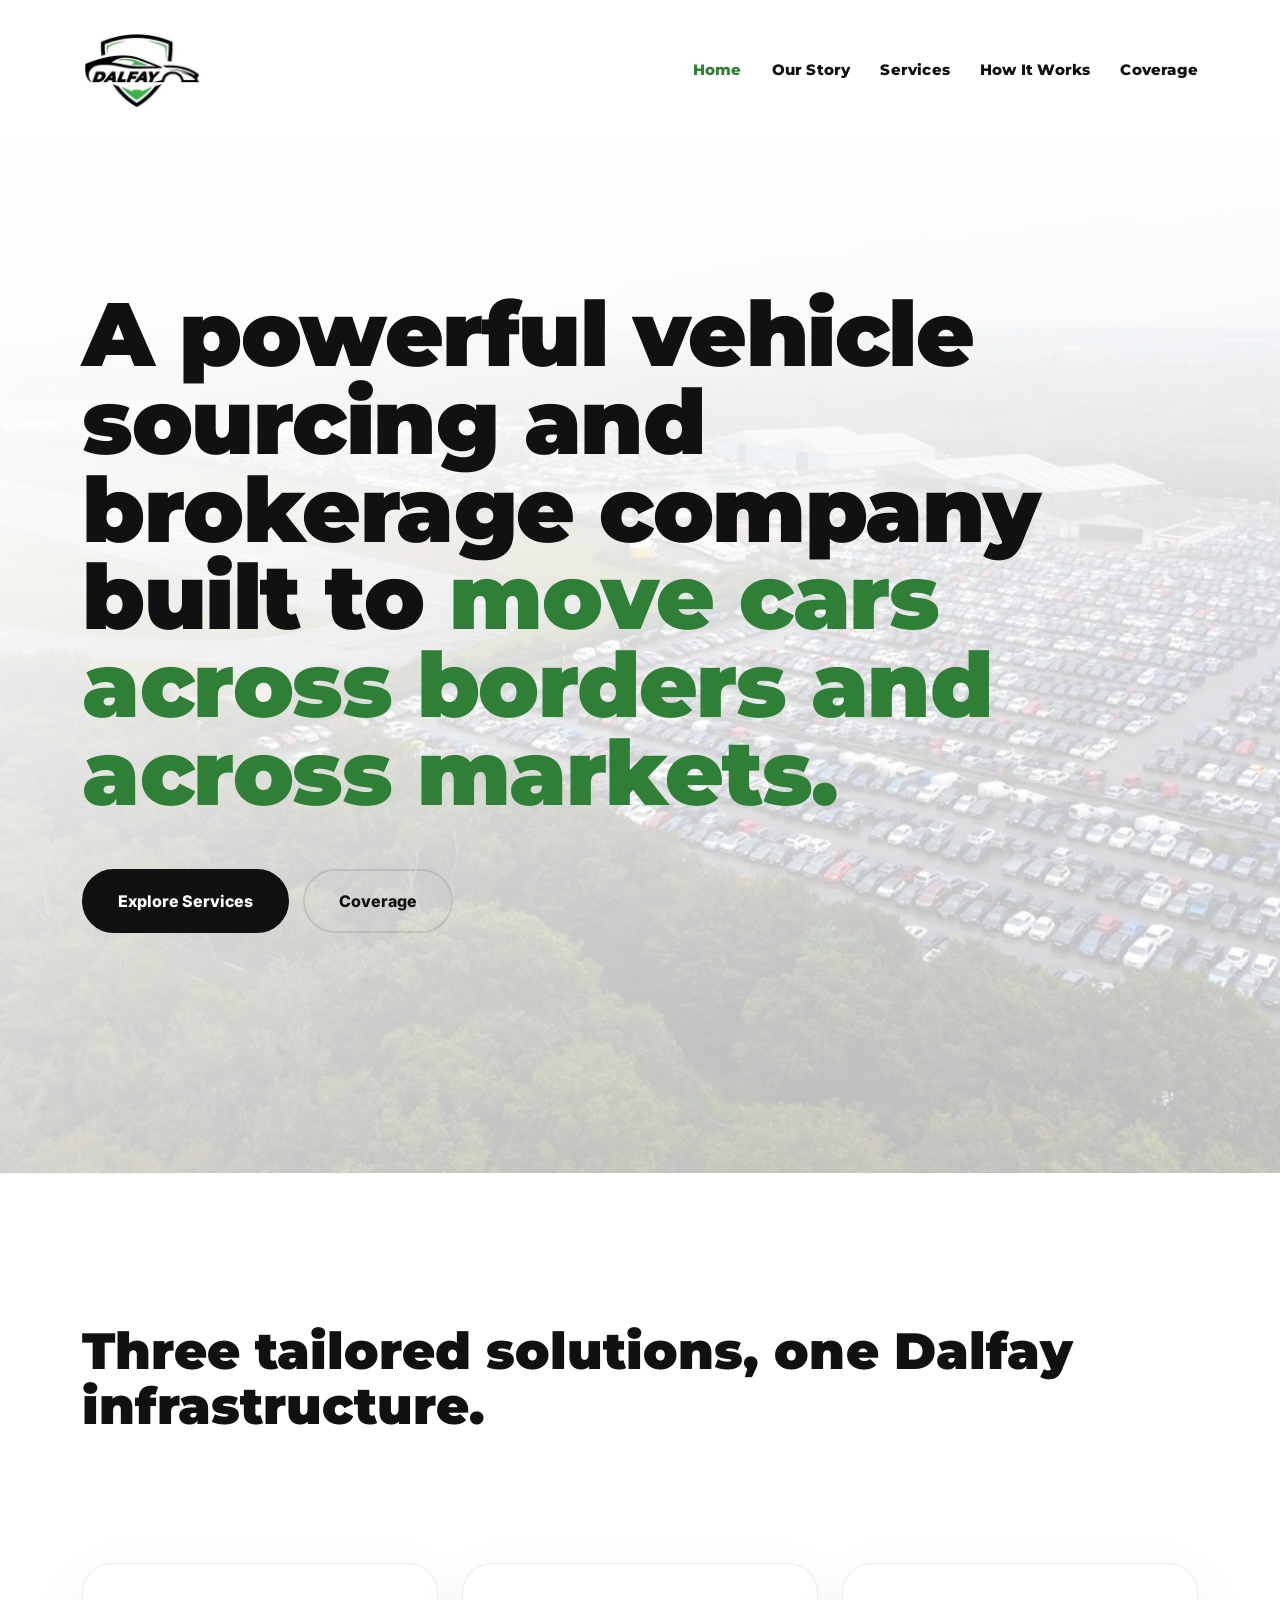
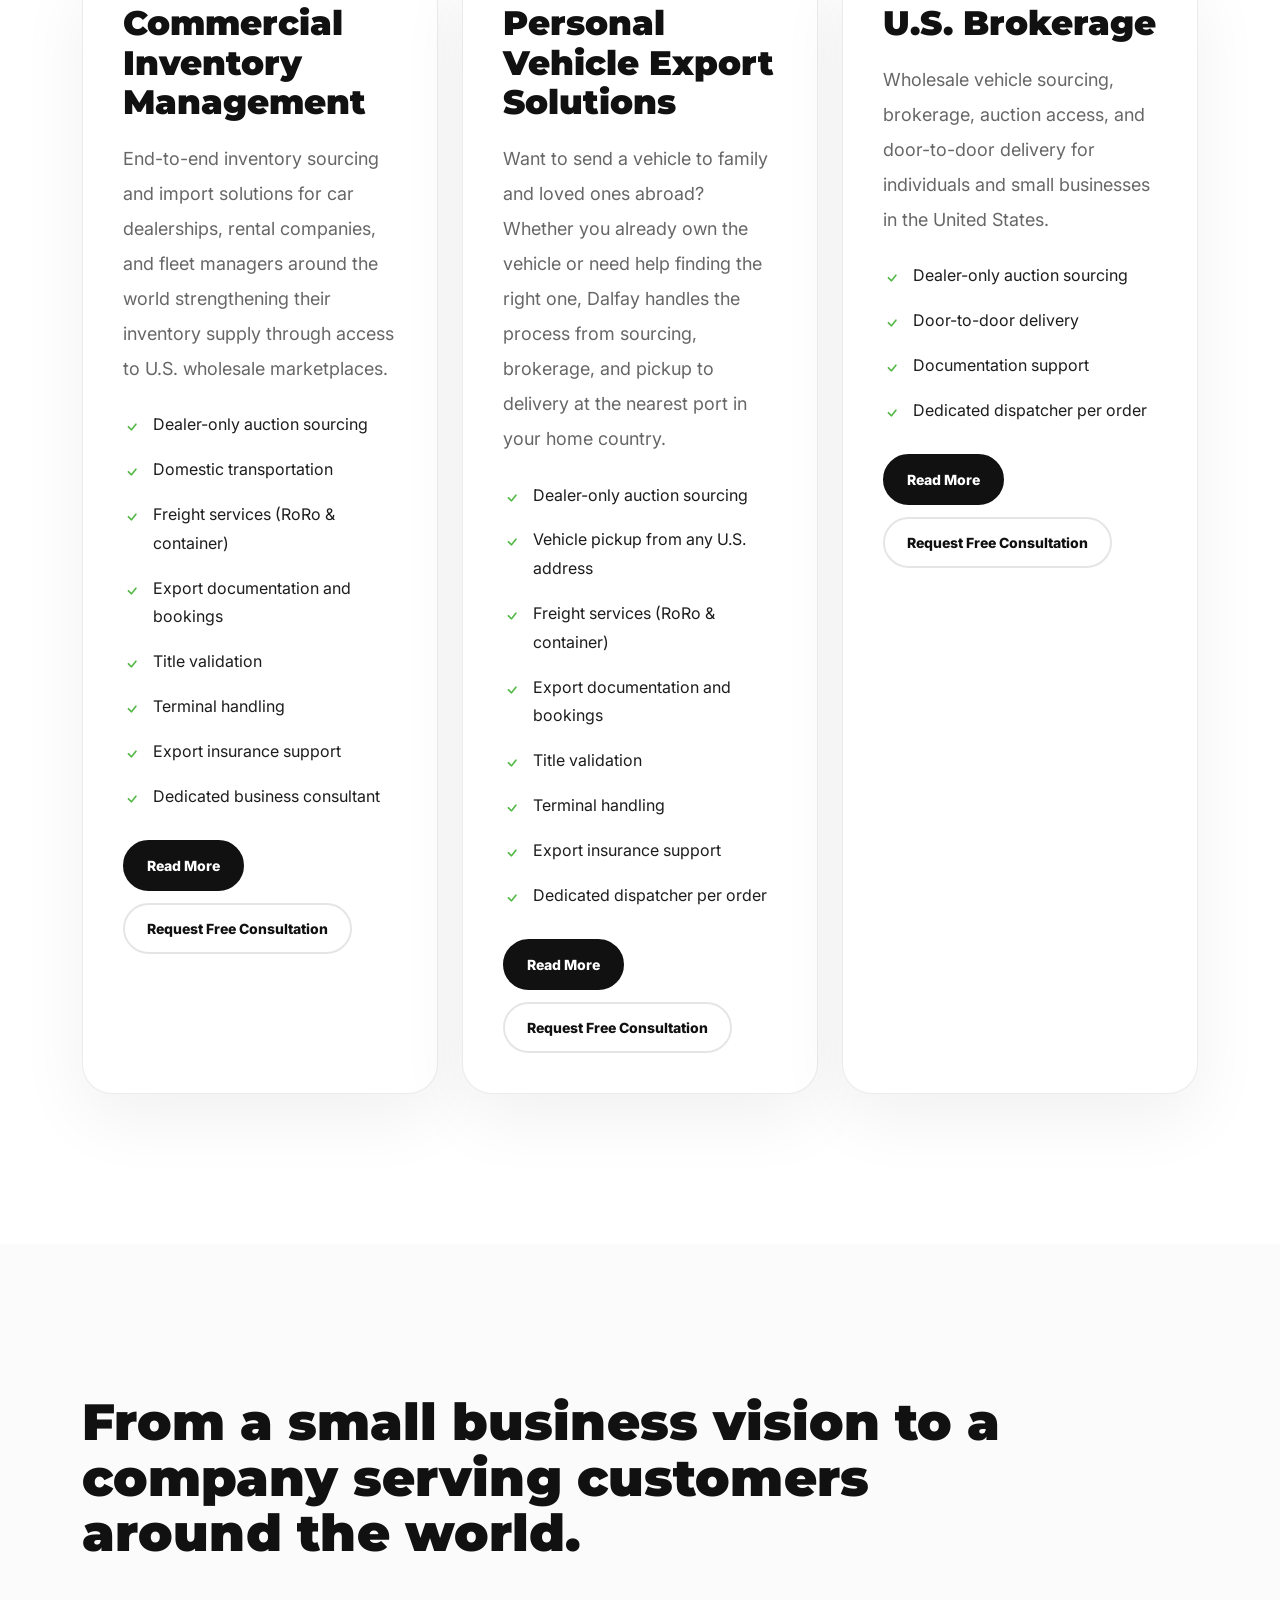
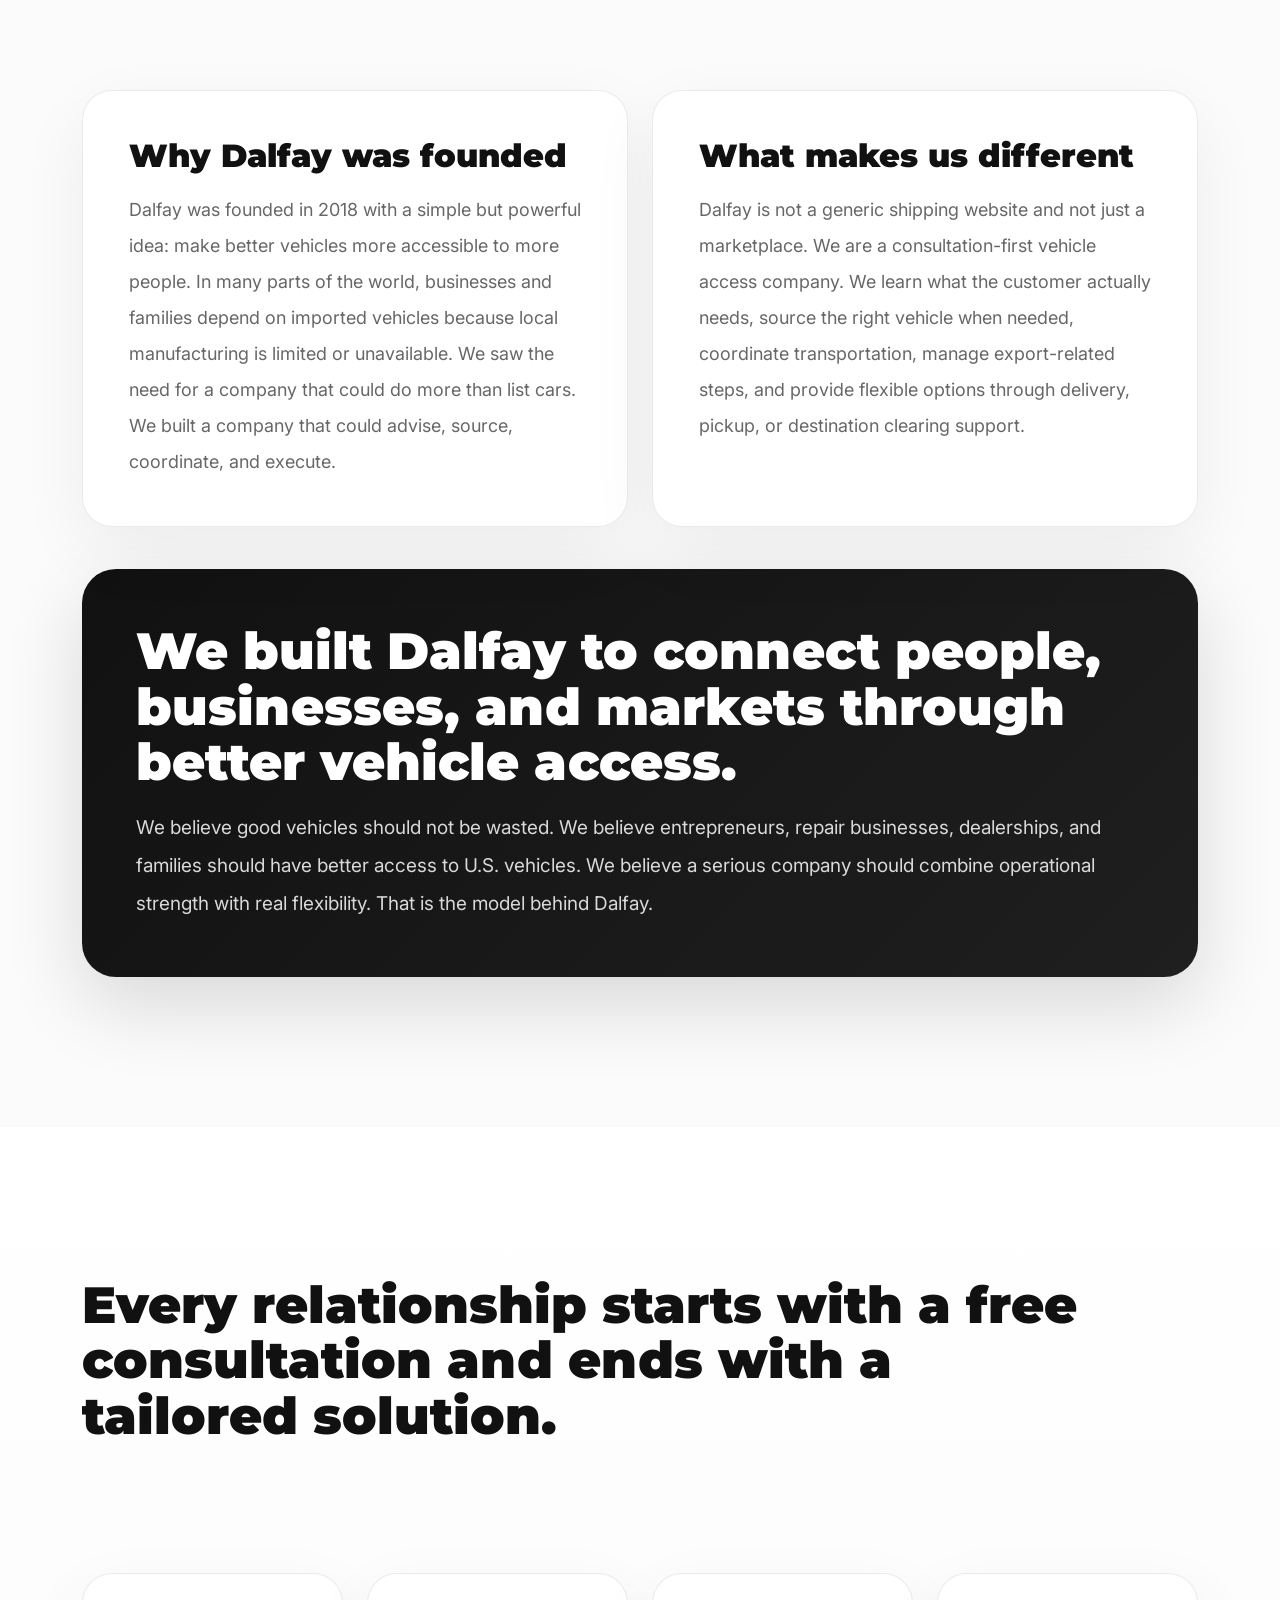
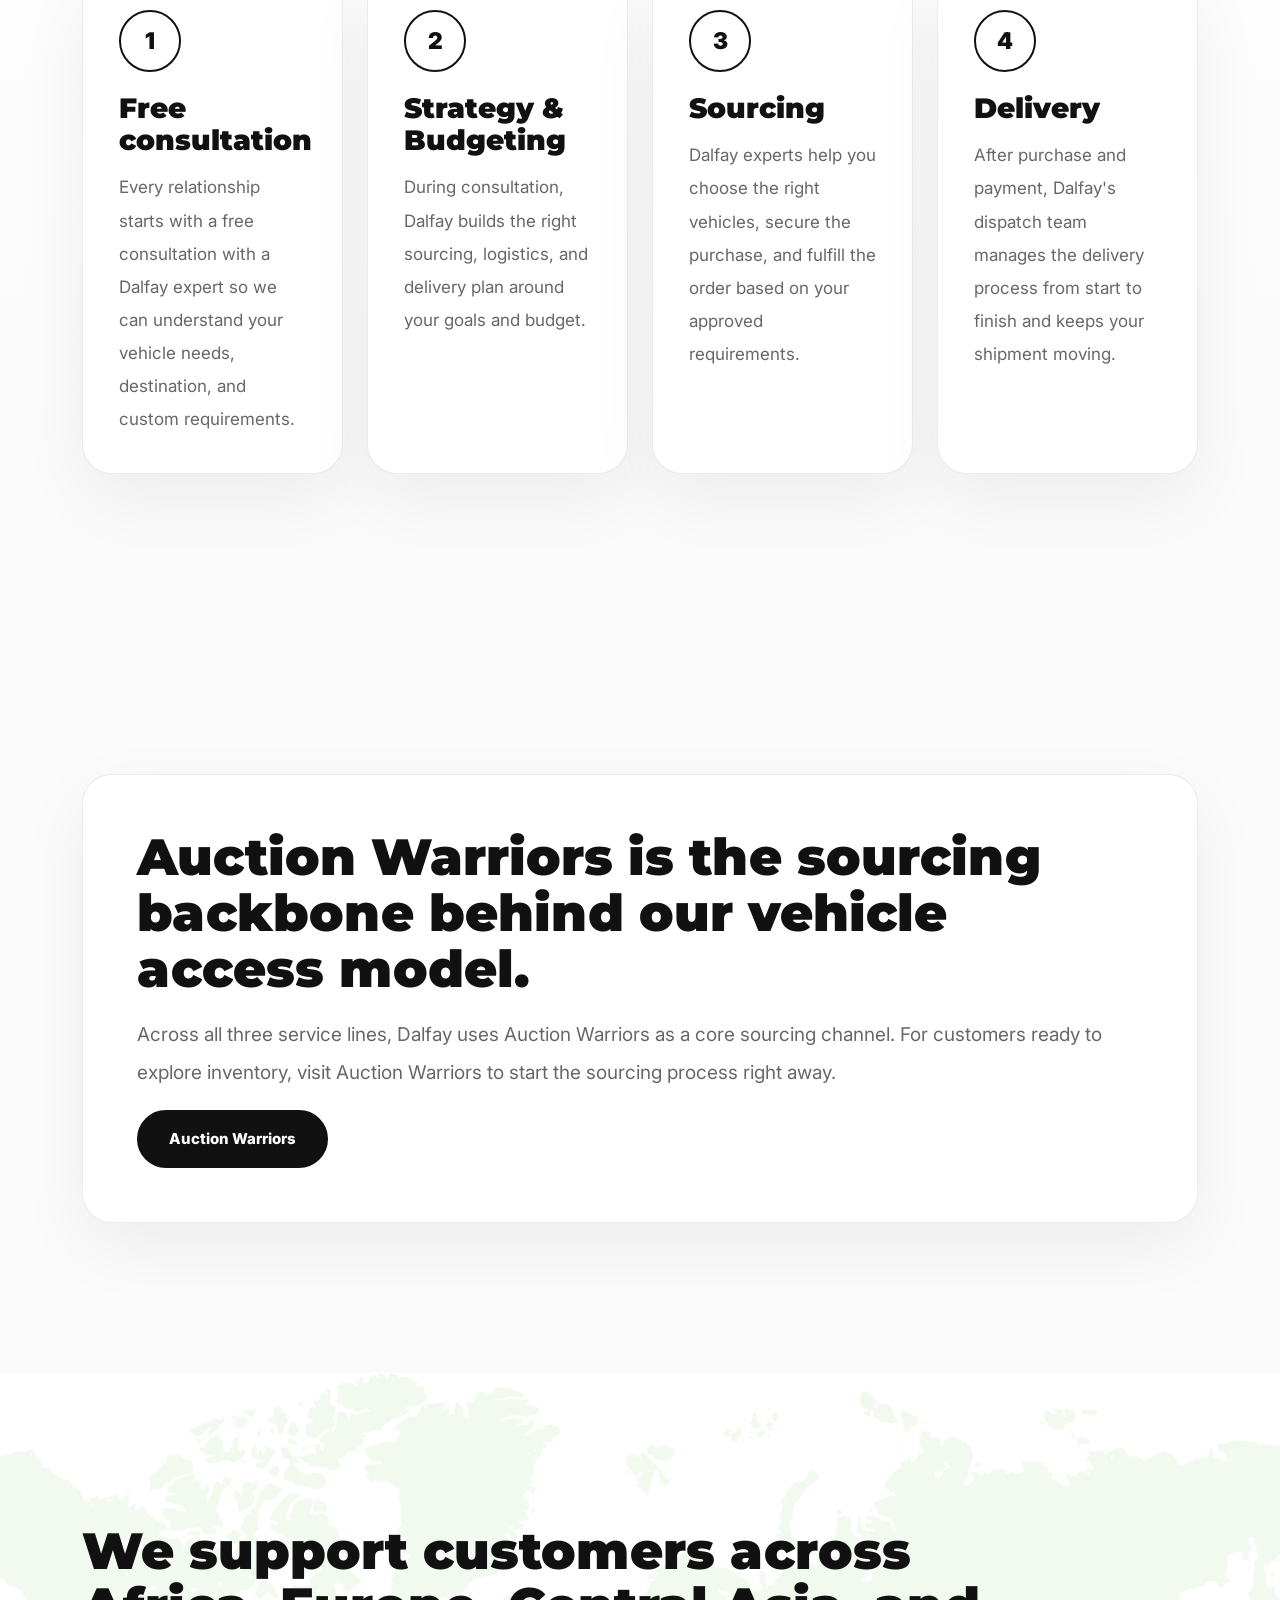
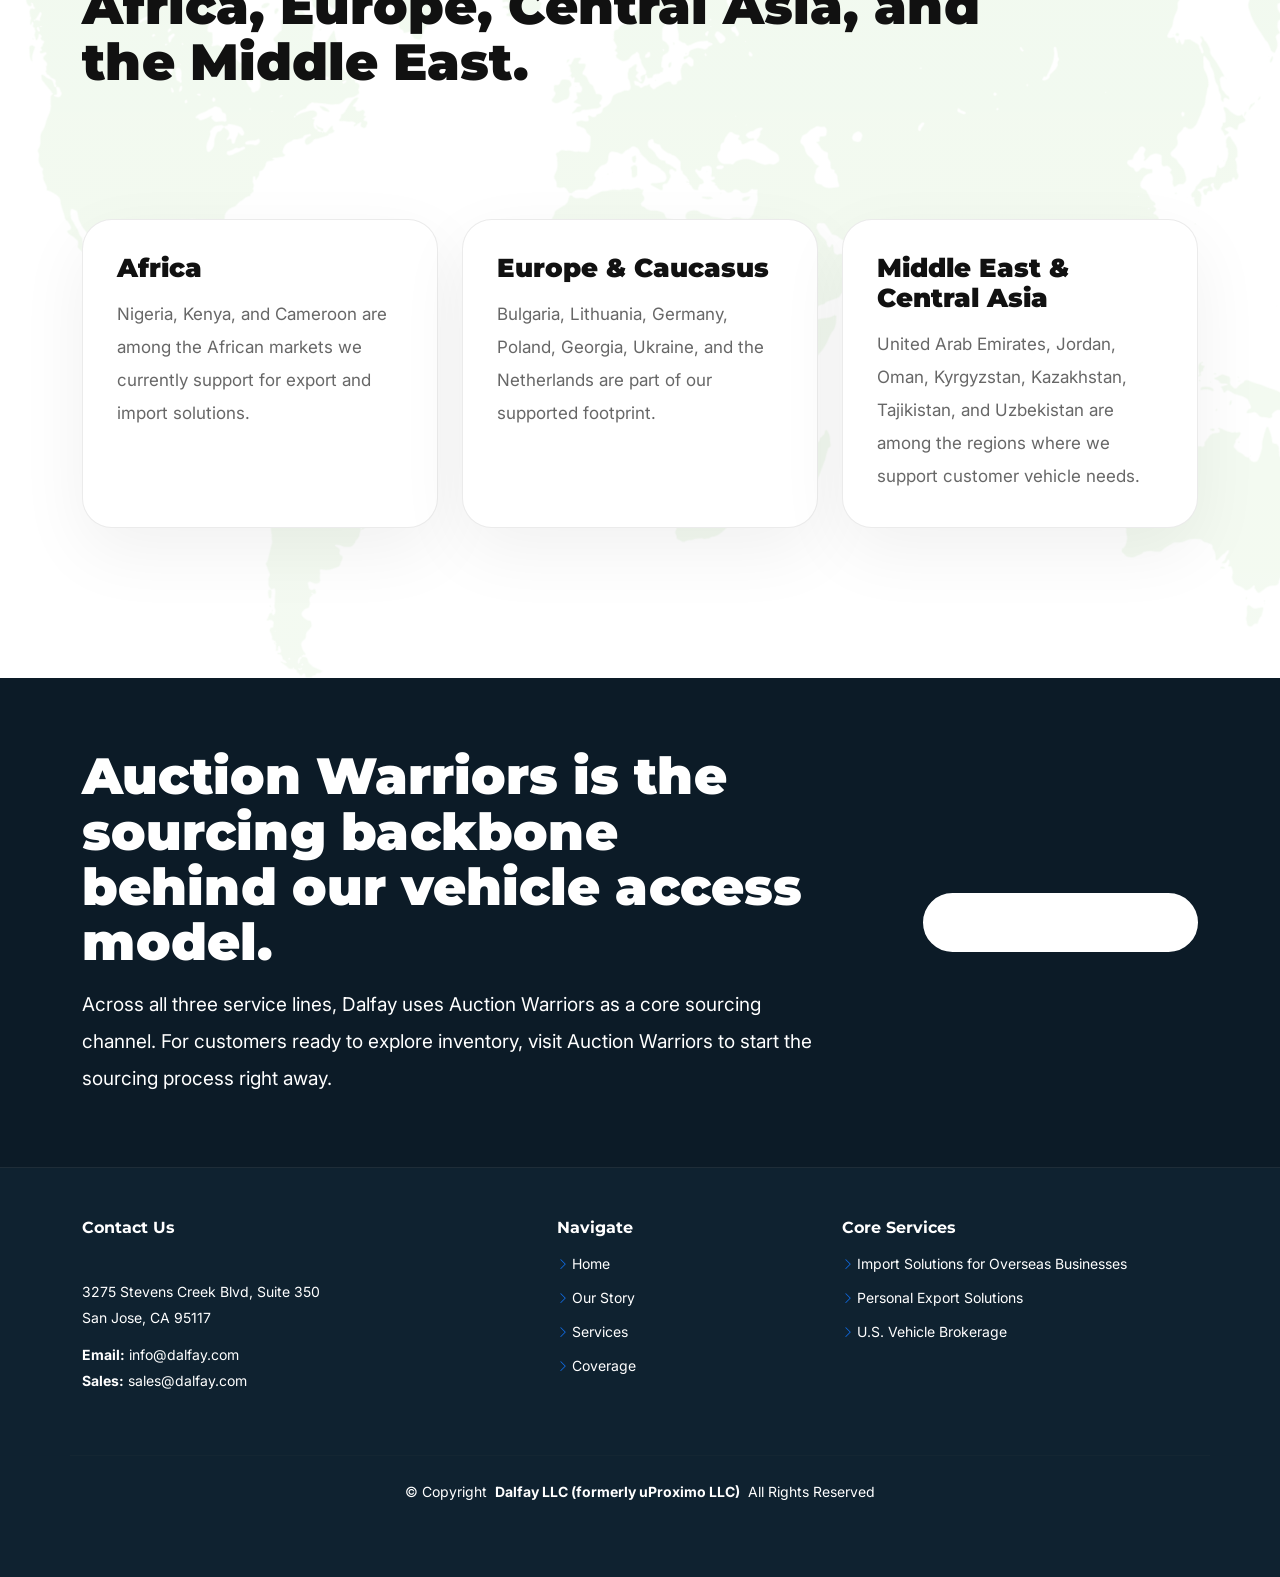
==== commit 4dd31462: "Minor changes" ====
--- a/index.html
+++ b/index.html
@@ -566,7 +566,6 @@
     <section id="story" class="section light-section">
       <div class="container">
         <div class="section-title" data-aos="fade-up">
-          <h2>Our Story</h2>
           <p>From a small business vision to a company serving customers around the world.</p>
         </div>
 
--- a/assets/css/main.css
+++ b/assets/css/main.css
@@ -1967,6 +1967,29 @@
   background: rgba(255, 255, 255, 0.08);
 }
 
+.btn-launch-external {
+  display: inline-flex;
+  align-items: center;
+  justify-content: center;
+  gap: 10px;
+  padding: 16px 30px;
+  border-radius: 999px;
+  font-size: 15px;
+  font-weight: 800;
+  text-decoration: none;
+  transition: all .25s ease;
+  background: #ffffff;
+  color: var(--dalfay-black, #111111) !important;
+  border: 2px solid #ffffff;
+}
+
+.btn-launch-external:hover {
+  background: rgba(255, 255, 255, 0.92);
+  color: var(--dalfay-black, #111111) !important;
+  border-color: #ffffff;
+  transform: translateY(-2px);
+}
+
 .footer {
   background: var(--dalfay-footer, #0f2230);
   color: #ffffff;
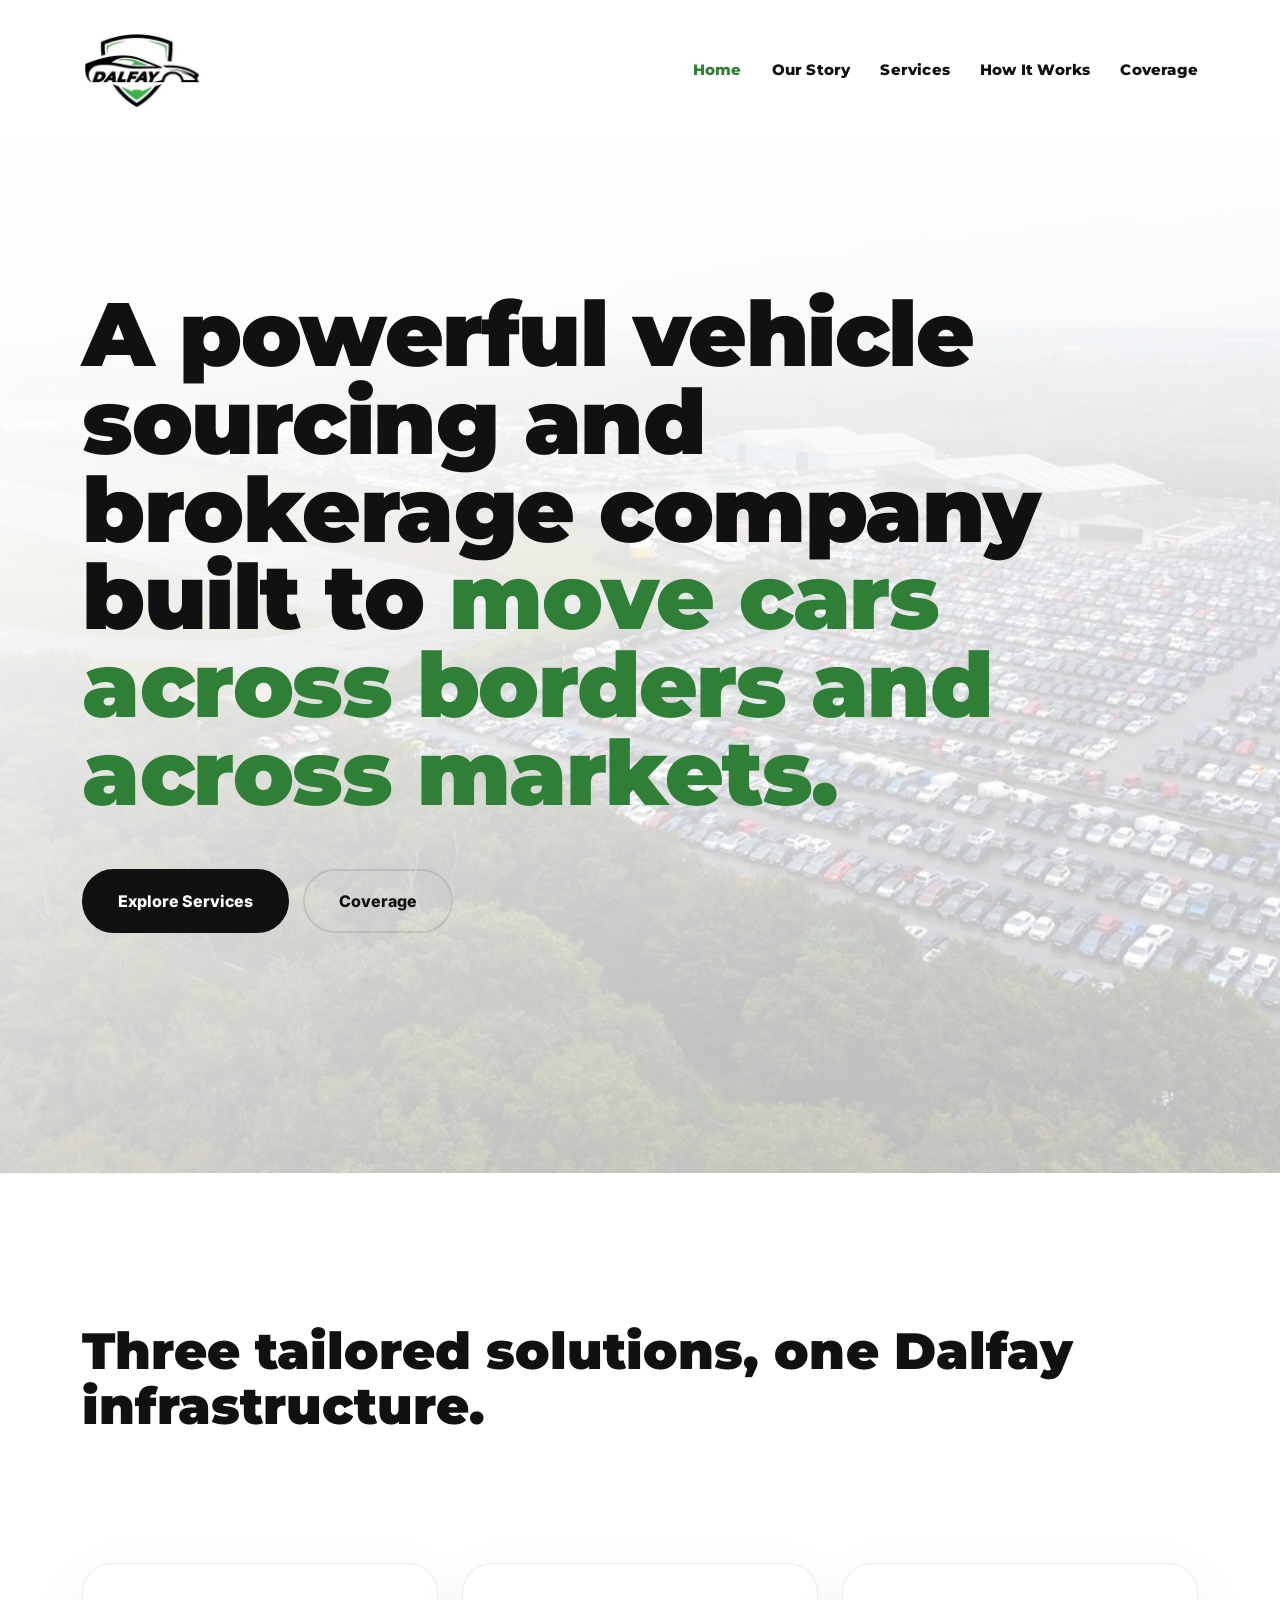
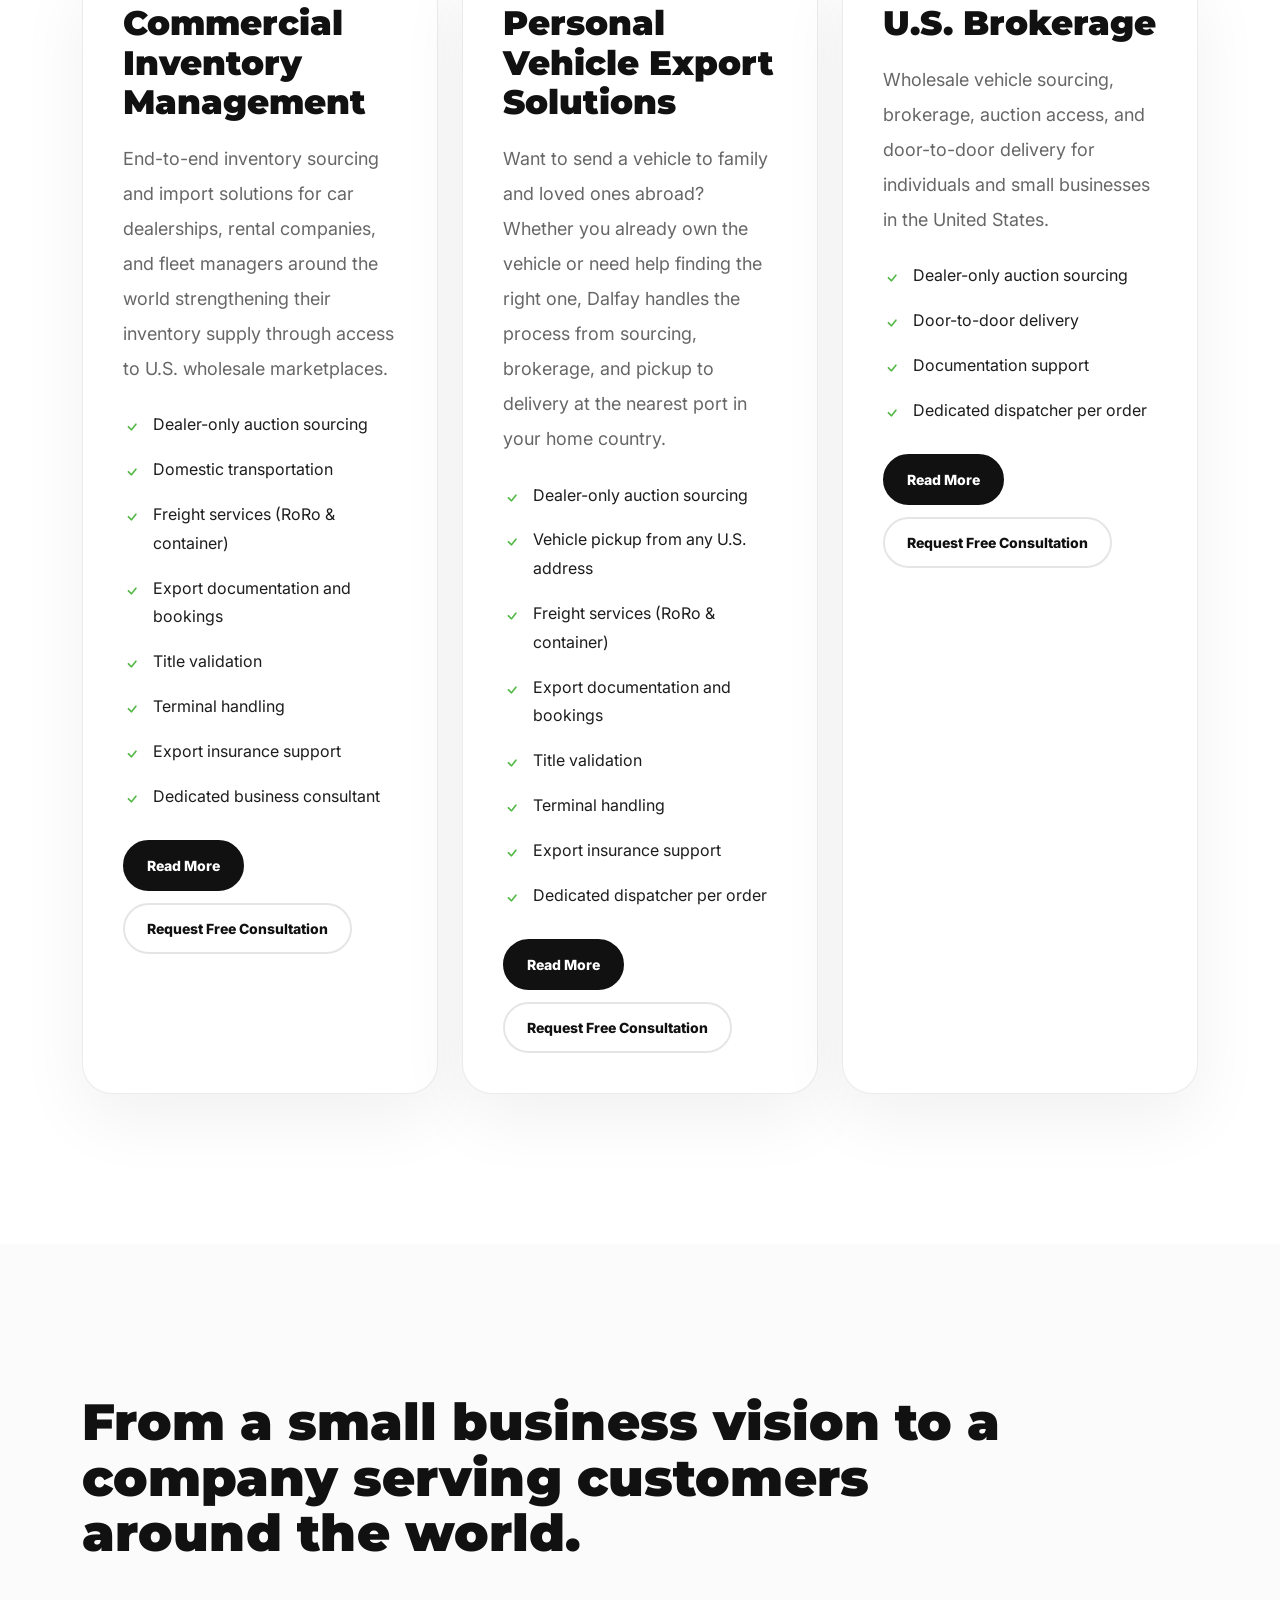
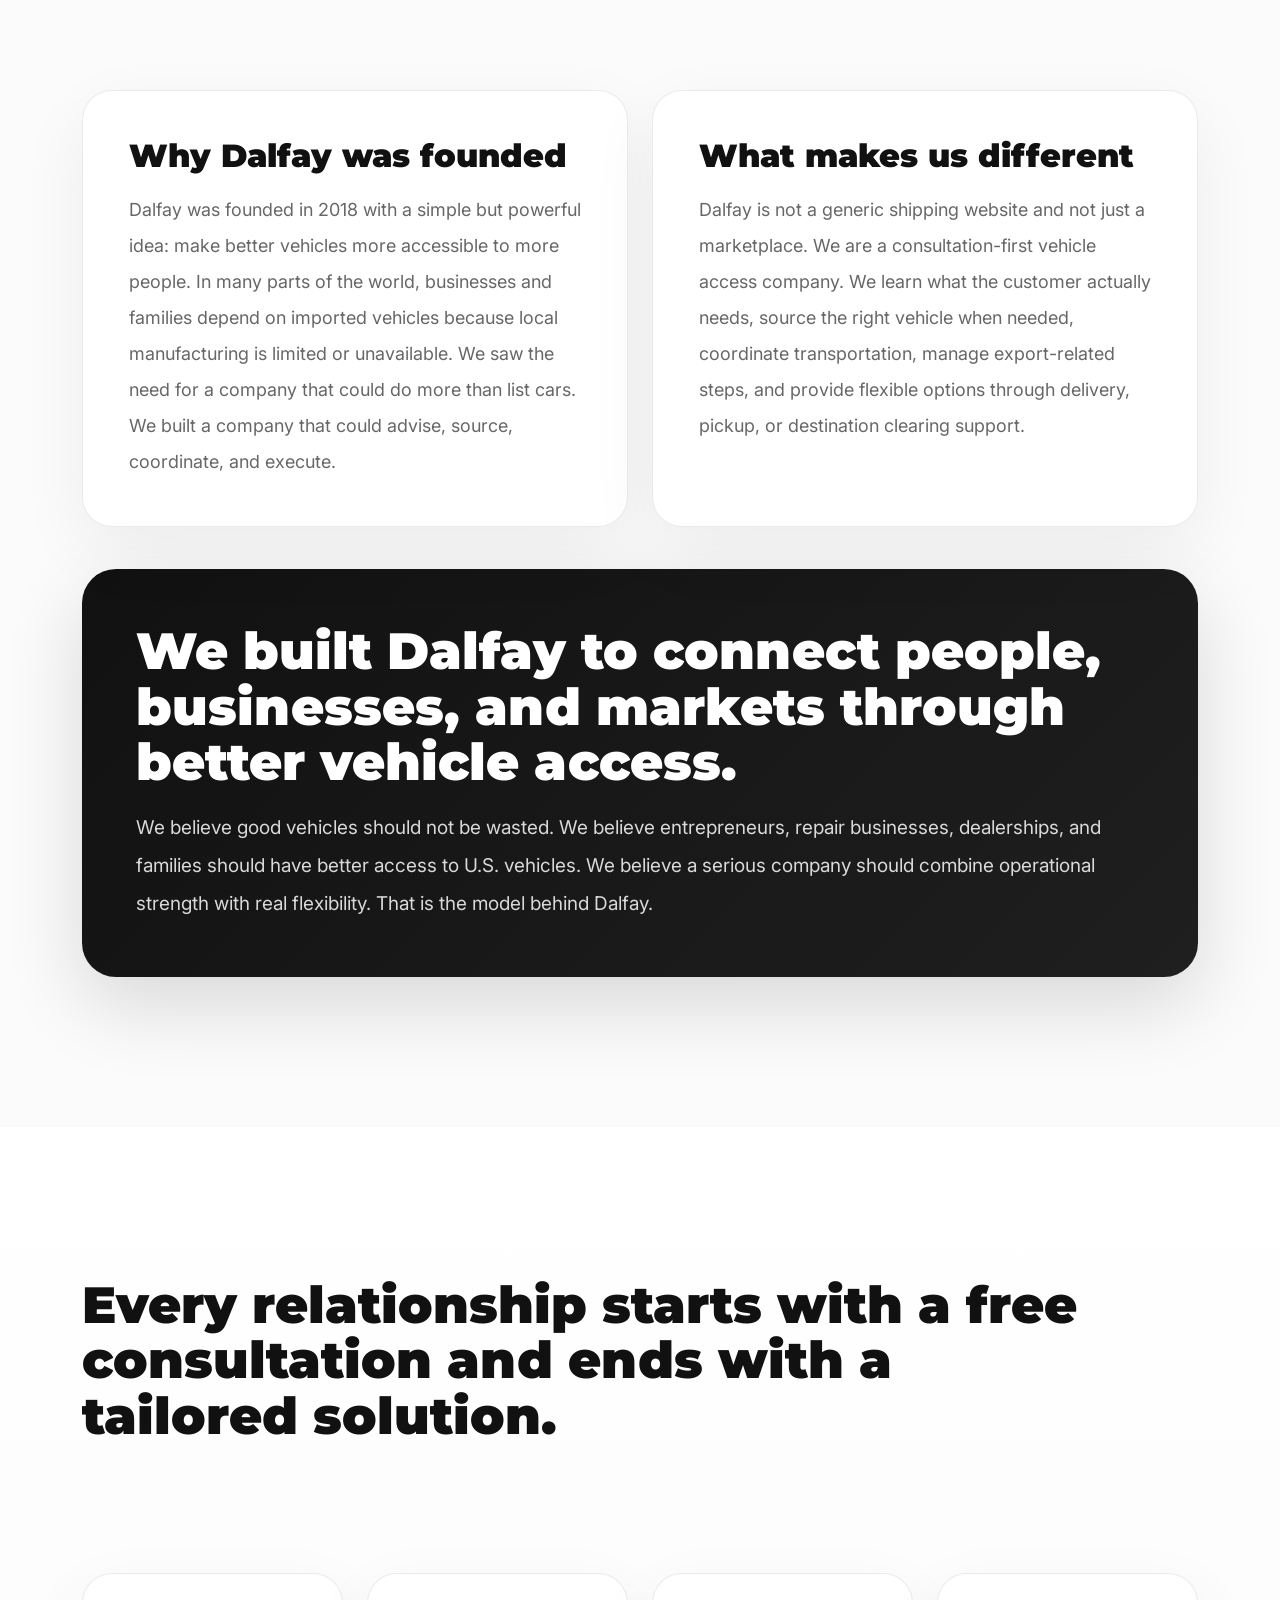
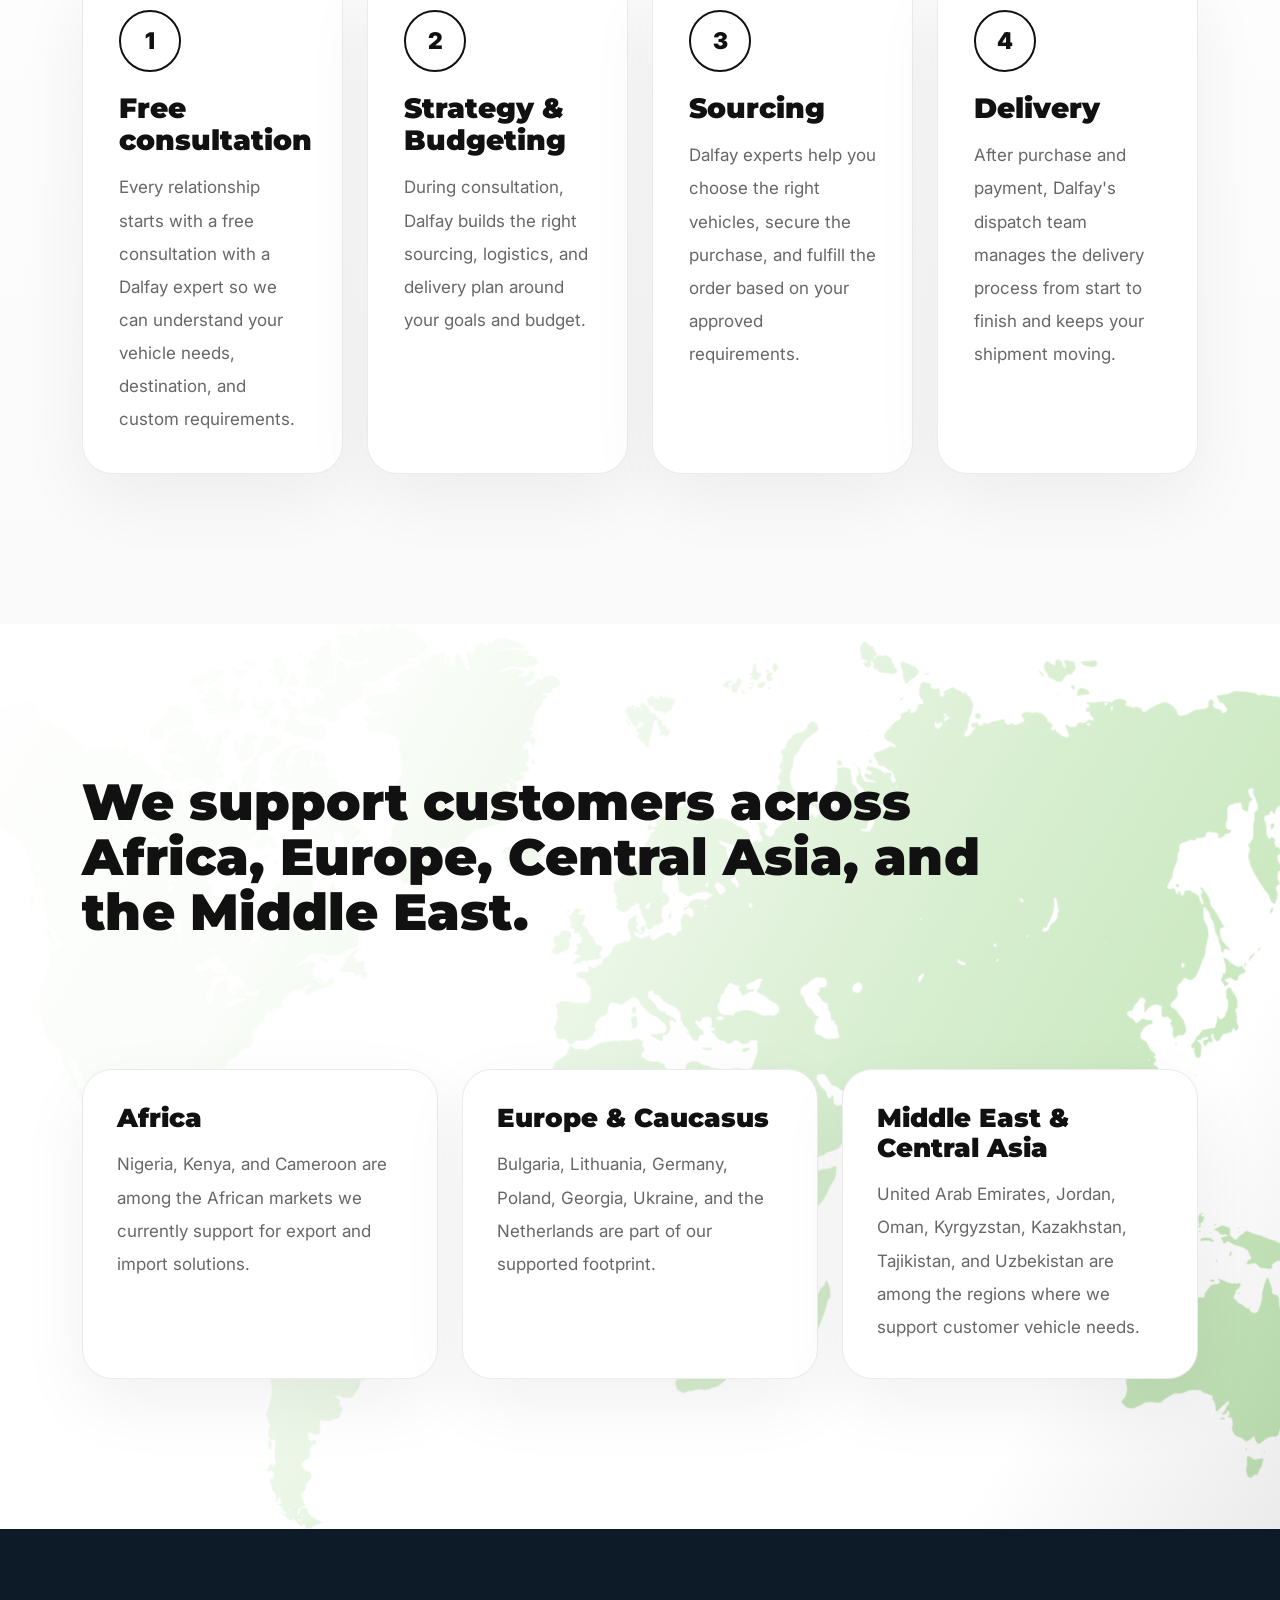
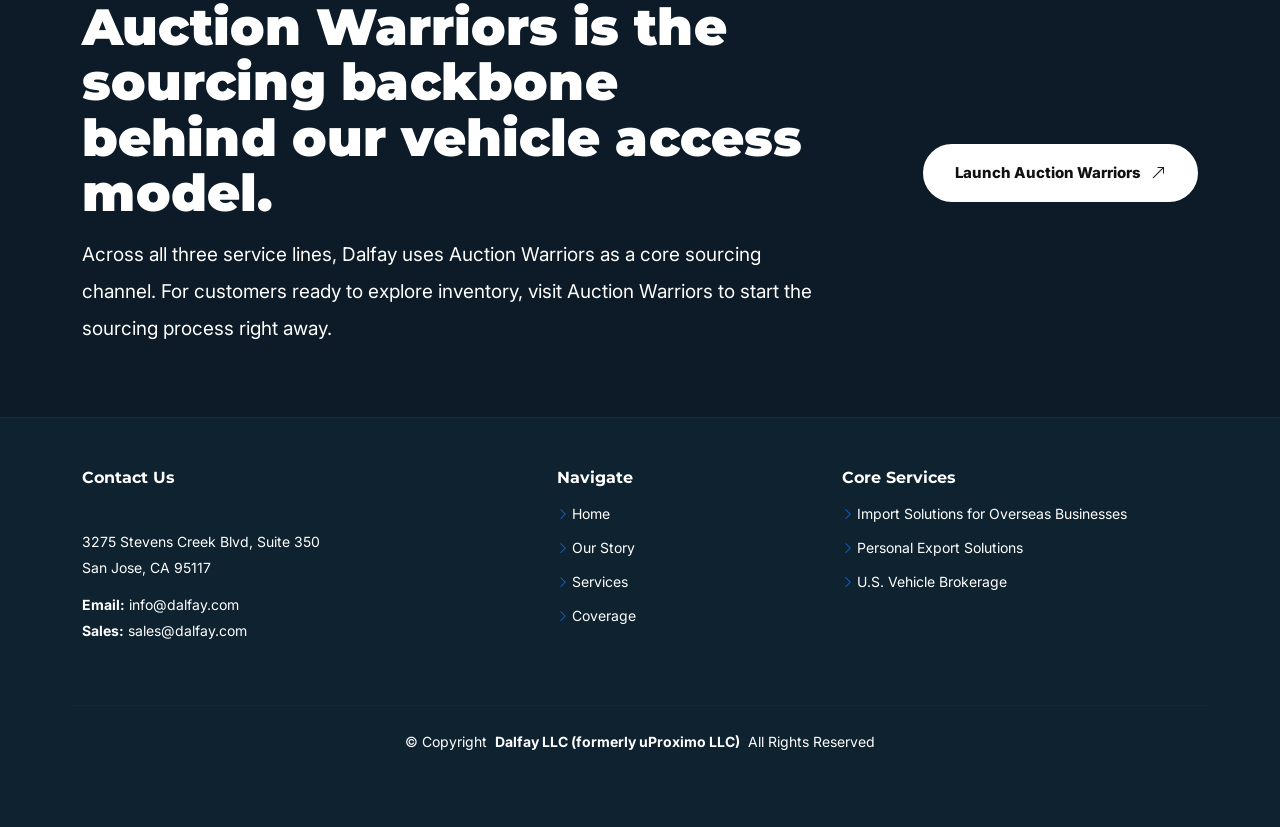
==== commit 4d5034bc: "Minor changes" ====
--- a/index.html
+++ b/index.html
@@ -333,46 +333,9 @@
       margin: 0;
     }
 
-    .backbone-box {
-      padding: 54px;
-    }
-
-    .backbone-box h3 {
-      font-size: clamp(32px, 4vw, 52px);
-      line-height: 1.1;
-      font-weight: 900;
-      color: var(--dalfay-black);
-      margin-bottom: 18px;
-      max-width: 980px;
-    }
-
-    .backbone-title-link,
-    .backbone-title-link:hover,
-    .backbone-title-link:focus,
-    .backbone-title-link:active,
-    .backbone-title-link:visited {
-      color: inherit;
-      text-decoration: none;
-      transition: none;
-      animation: none;
-    }
-
-    .backbone-title-link:focus {
-      outline: none;
-      box-shadow: none;
-    }
-
-    .backbone-box p {
-      font-size: 19px;
-      line-height: 2;
-      color: var(--dalfay-muted);
-      margin: 0;
-      max-width: 1040px;
-    }
-
     #coverage {
       background:
-        linear-gradient(180deg, rgba(255, 255, 255, 0.78) 0%, rgba(255, 255, 255, 0.82) 100%),
+        linear-gradient(120deg, rgba(255, 255, 255, 0.98) 0%, rgba(255, 255, 255, 0.92) 24%, rgba(255, 255, 255, 0.7) 42%, rgba(255, 255, 255, 0.36) 62%, rgba(255, 255, 255, 0.12) 82%, rgba(0, 0, 0, 0.08) 100%),
         url('assets/img/map.png');
       background-position: center center;
       background-repeat: no-repeat;
@@ -648,20 +611,6 @@
       </div>
     </section>
 
-    <section id="backbone" class="section light-section">
-      <div class="container">
-        <div class="backbone-box" data-aos="fade-up">
-          <h3><a href="https://auctionwarriors.com" class="backbone-title-link" target="_blank" rel="noopener noreferrer">Auction Warriors</a> is the sourcing backbone behind our vehicle access model.</h3>
-          <p>
-            Across all three service lines, Dalfay uses Auction Warriors as a core sourcing channel. For customers ready to explore inventory, visit Auction Warriors to start the sourcing process right away.
-          </p>
-          <div class="service-actions">
-            <a href="https://auctionwarriors.com" class="btn-main" target="_blank" rel="noopener noreferrer">Auction Warriors</a>
-          </div>
-        </div>
-      </div>
-    </section>
-
     <section id="coverage" class="section">
       <div class="container">
         <div class="section-title" data-aos="fade-up">
--- a/assets/css/main.css
+++ b/assets/css/main.css
@@ -1977,17 +1977,41 @@
   font-size: 15px;
   font-weight: 800;
   text-decoration: none;
-  transition: all .25s ease;
+  transition: none;
   background: #ffffff;
   color: var(--dalfay-black, #111111) !important;
   border: 2px solid #ffffff;
 }
 
 .btn-launch-external:hover {
-  background: rgba(255, 255, 255, 0.92);
+  background: #ffffff;
   color: var(--dalfay-black, #111111) !important;
   border-color: #ffffff;
-  transform: translateY(-2px);
+  transform: none;
+}
+
+.footer a.btn-launch-external,
+.footer a.btn-launch-external:hover,
+.footer a.btn-launch-external:focus,
+.footer a.btn-launch-external:active,
+.footer a.btn-launch-external:visited {
+  color: var(--dalfay-black, #111111) !important;
+}
+
+.footer-plain-link,
+.footer-plain-link:hover,
+.footer-plain-link:focus,
+.footer-plain-link:active,
+.footer-plain-link:visited {
+  color: inherit !important;
+  text-decoration: none;
+  transition: none;
+  animation: none;
+}
+
+.footer-plain-link:focus {
+  outline: none;
+  box-shadow: none;
 }
 
 .footer {
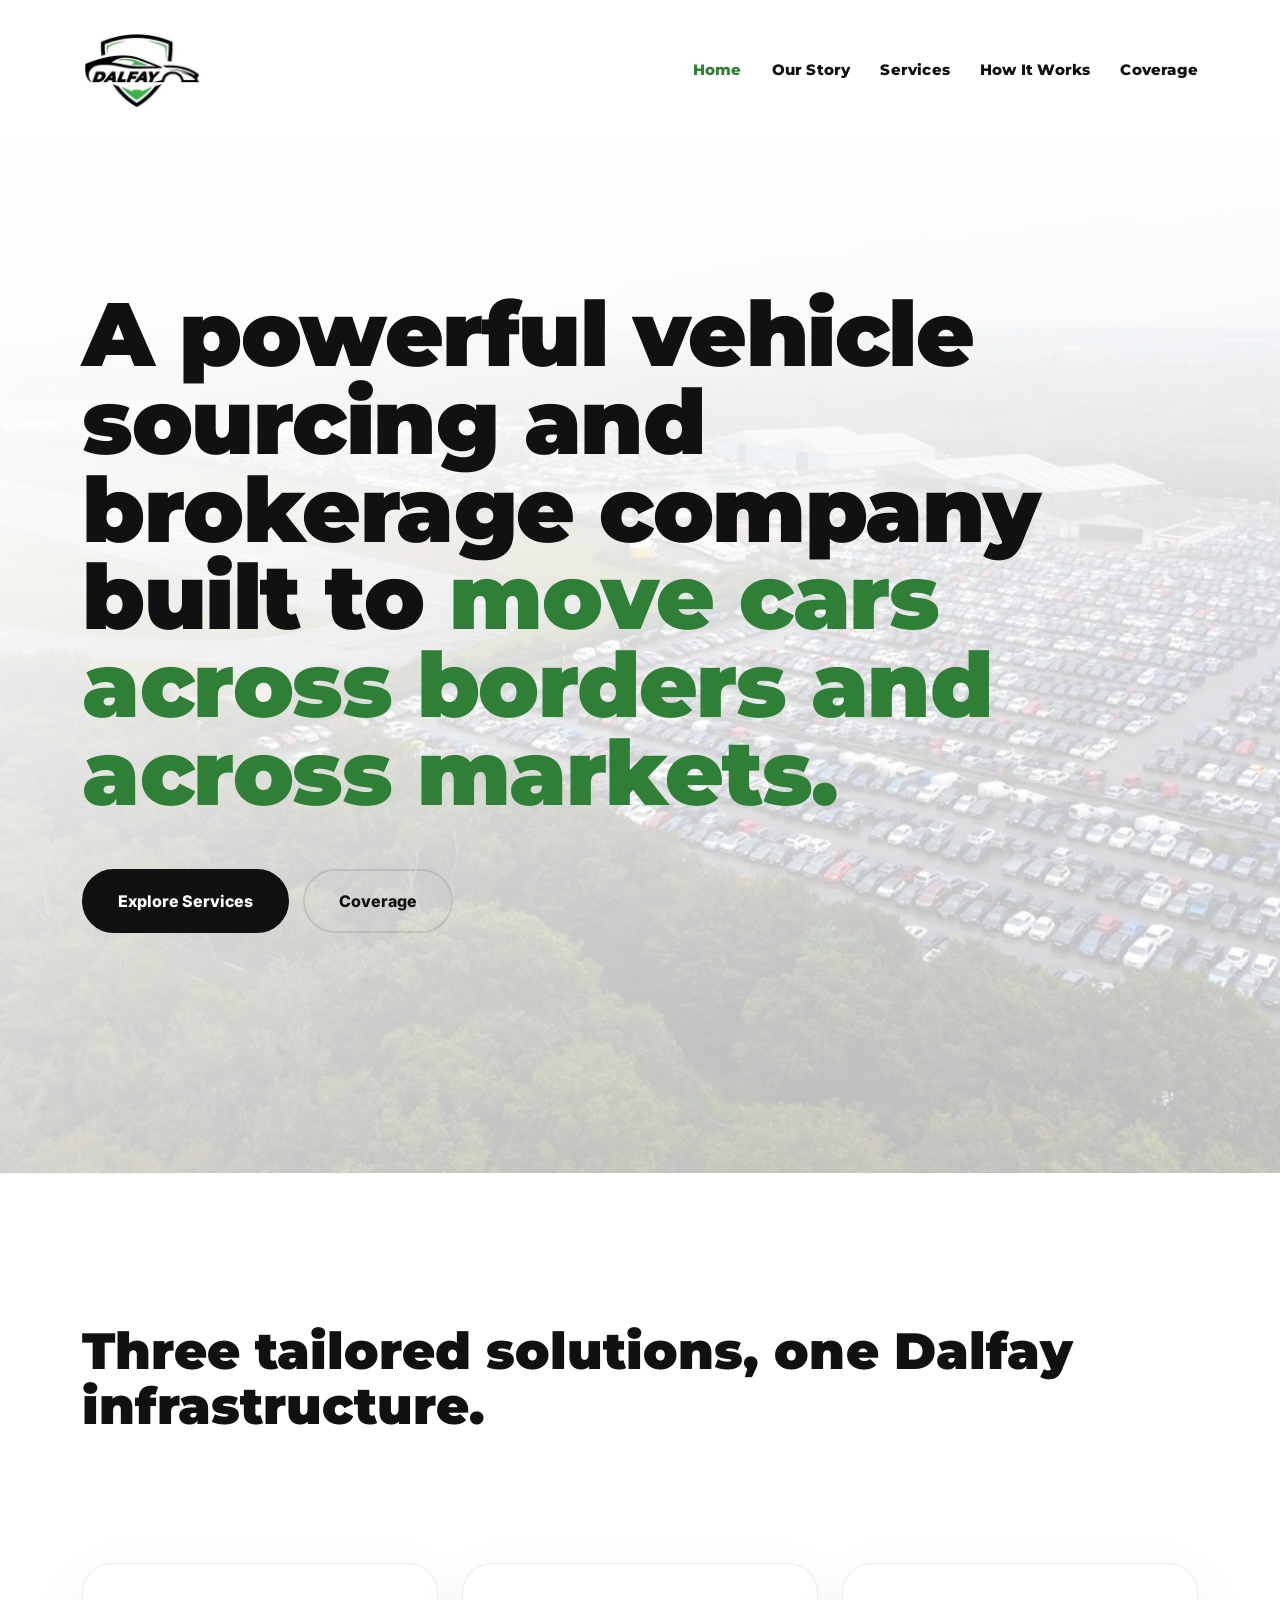
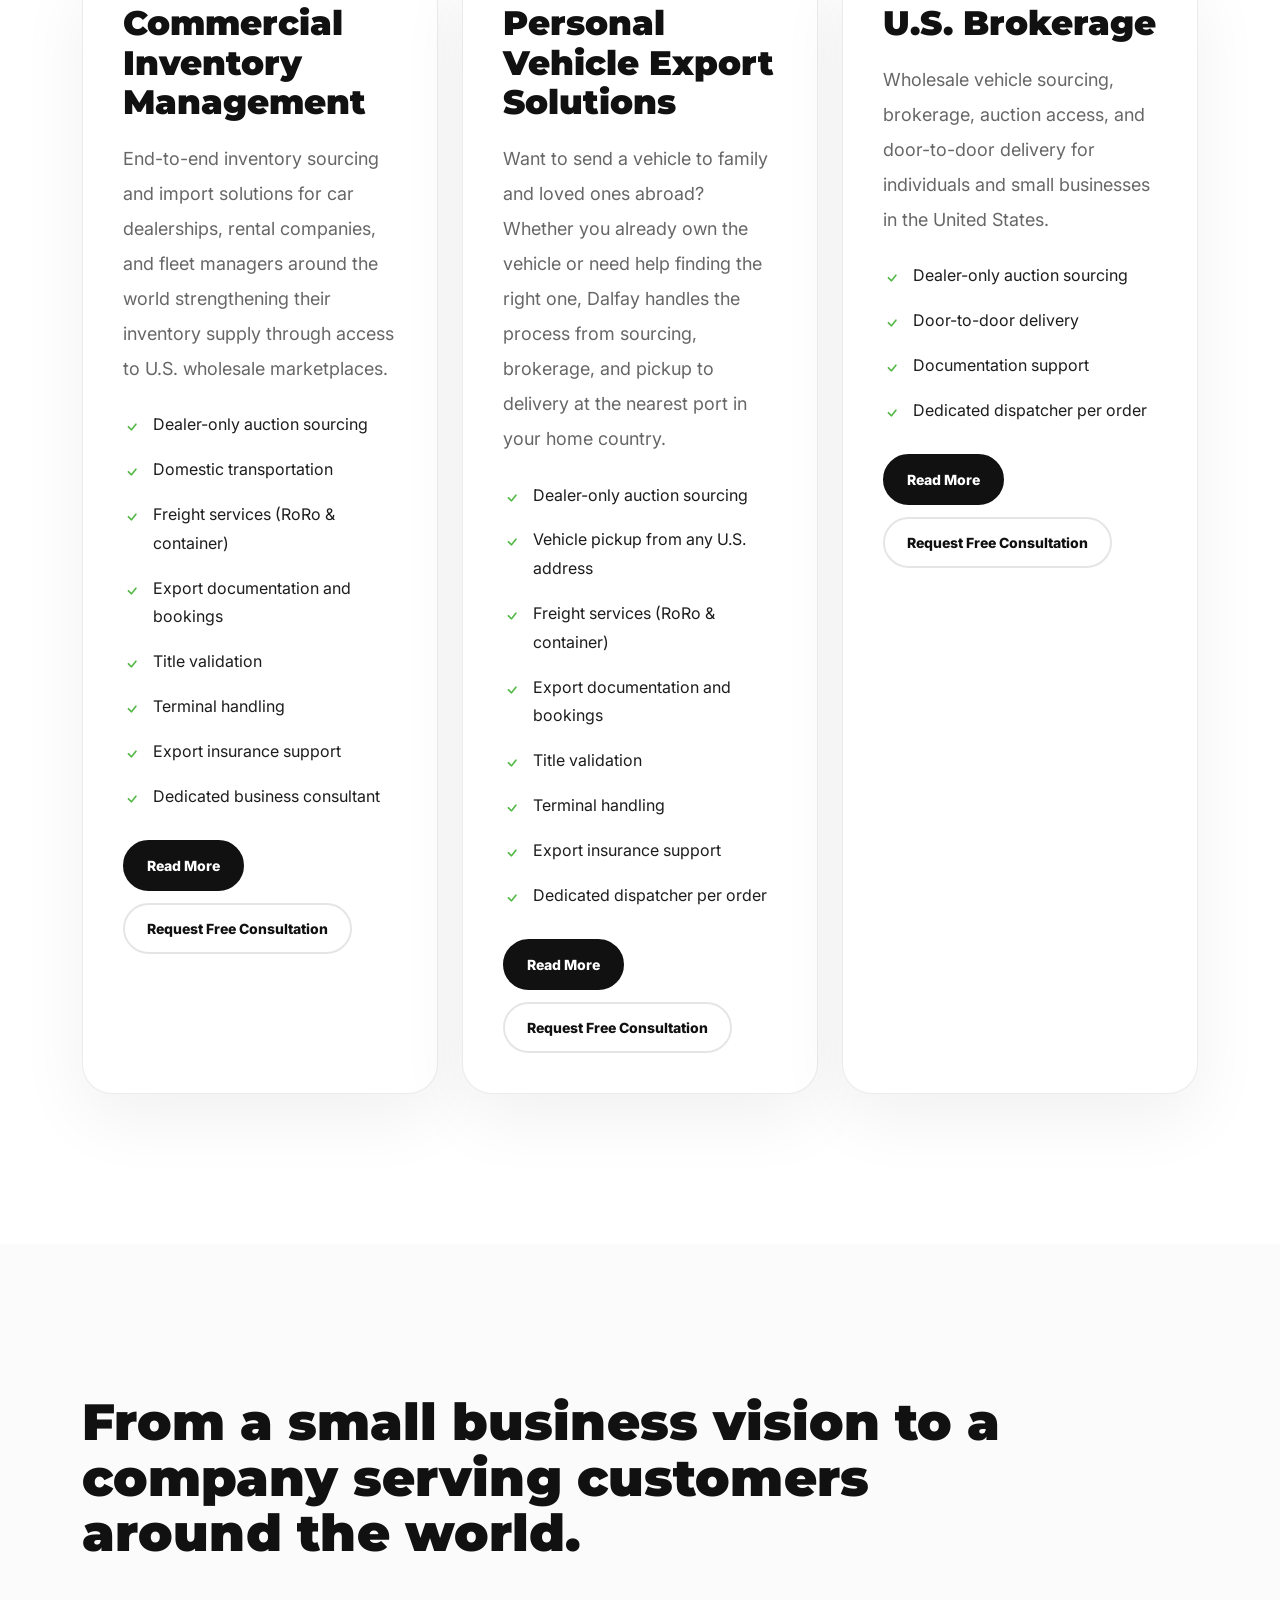
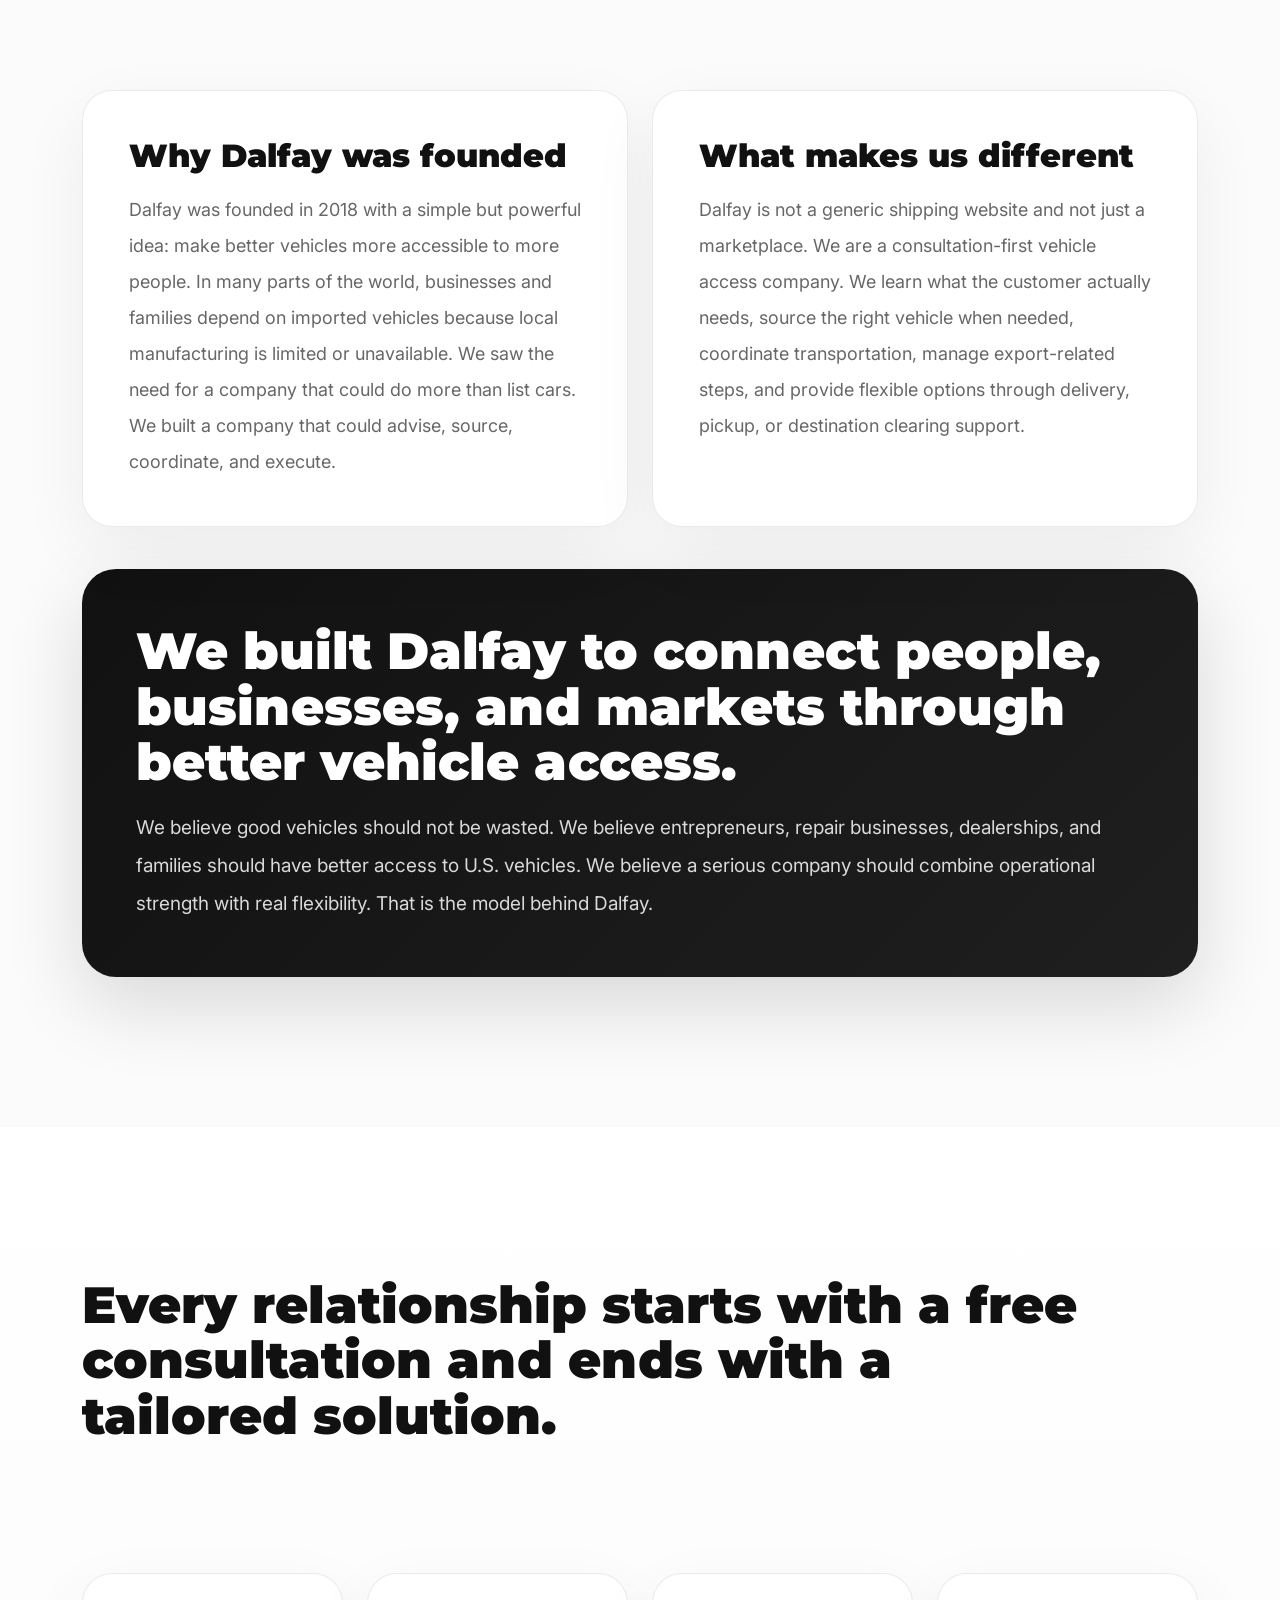
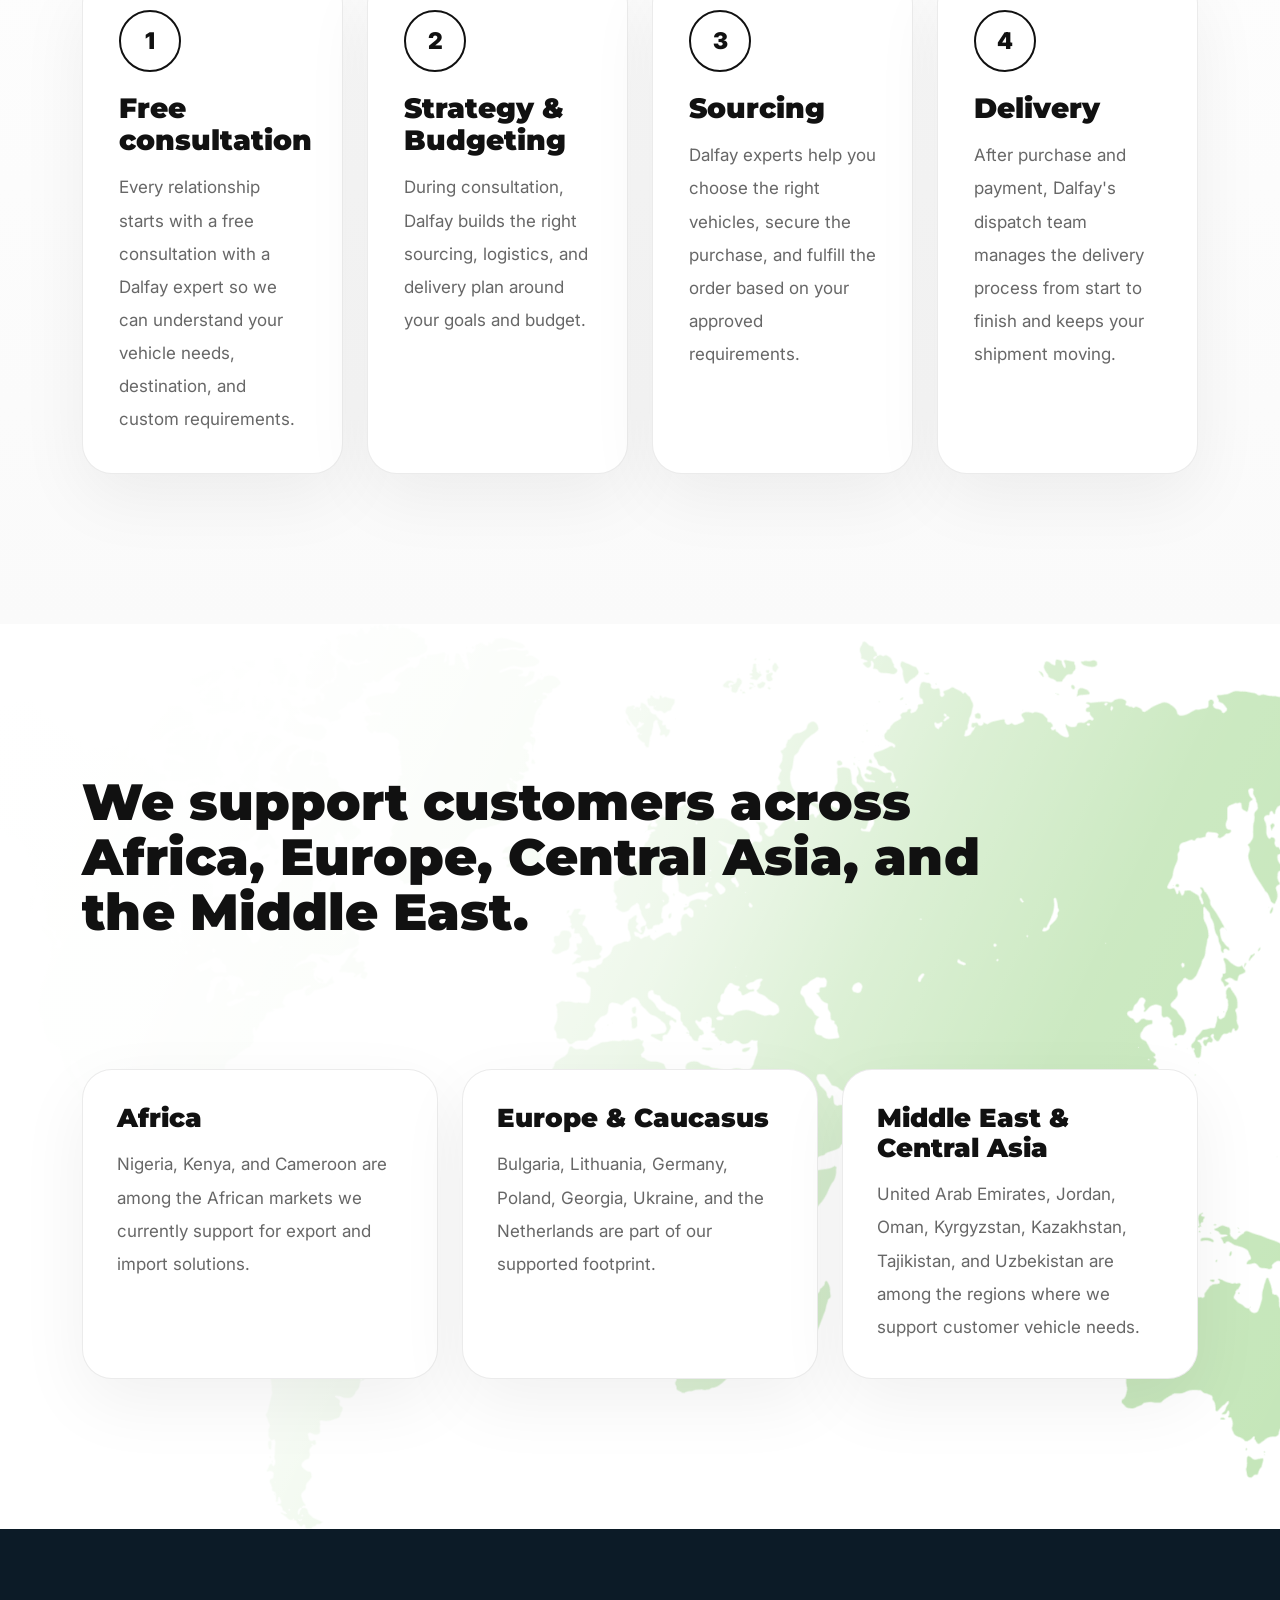
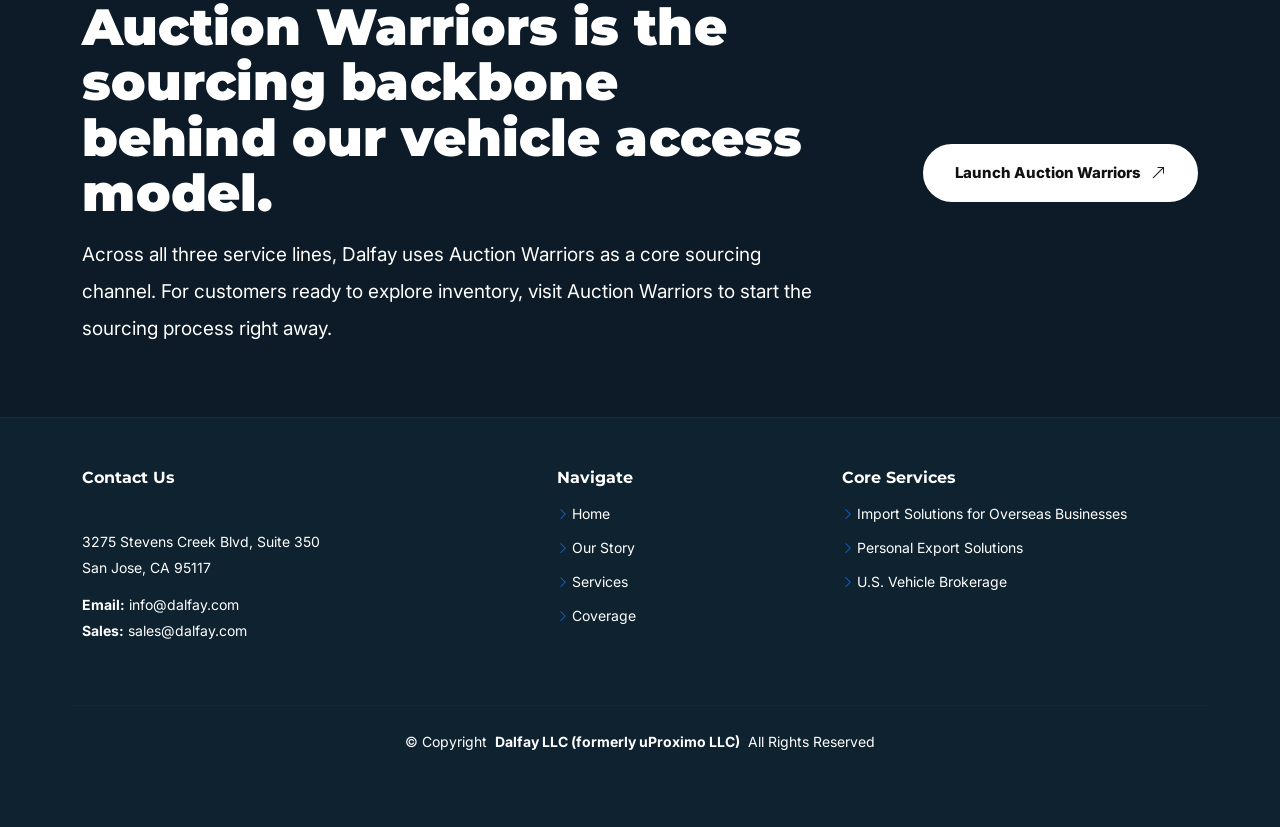
==== commit 269f04d8: "Minor changes" ====
--- a/index.html
+++ b/index.html
@@ -335,7 +335,7 @@
 
     #coverage {
       background:
-        linear-gradient(120deg, rgba(255, 255, 255, 0.98) 0%, rgba(255, 255, 255, 0.92) 24%, rgba(255, 255, 255, 0.7) 42%, rgba(255, 255, 255, 0.36) 62%, rgba(255, 255, 255, 0.12) 82%, rgba(0, 0, 0, 0.08) 100%),
+        linear-gradient(115deg, #ffffff 0%, rgba(255, 255, 255, 0.99) 18%, rgba(255, 255, 255, 0.92) 34%, rgba(255, 255, 255, 0.72) 48%, rgba(255, 255, 255, 0.42) 60%, rgba(255, 255, 255, 0.16) 74%, rgba(255, 255, 255, 0.04) 100%),
         url('assets/img/map.png');
       background-position: center center;
       background-repeat: no-repeat;
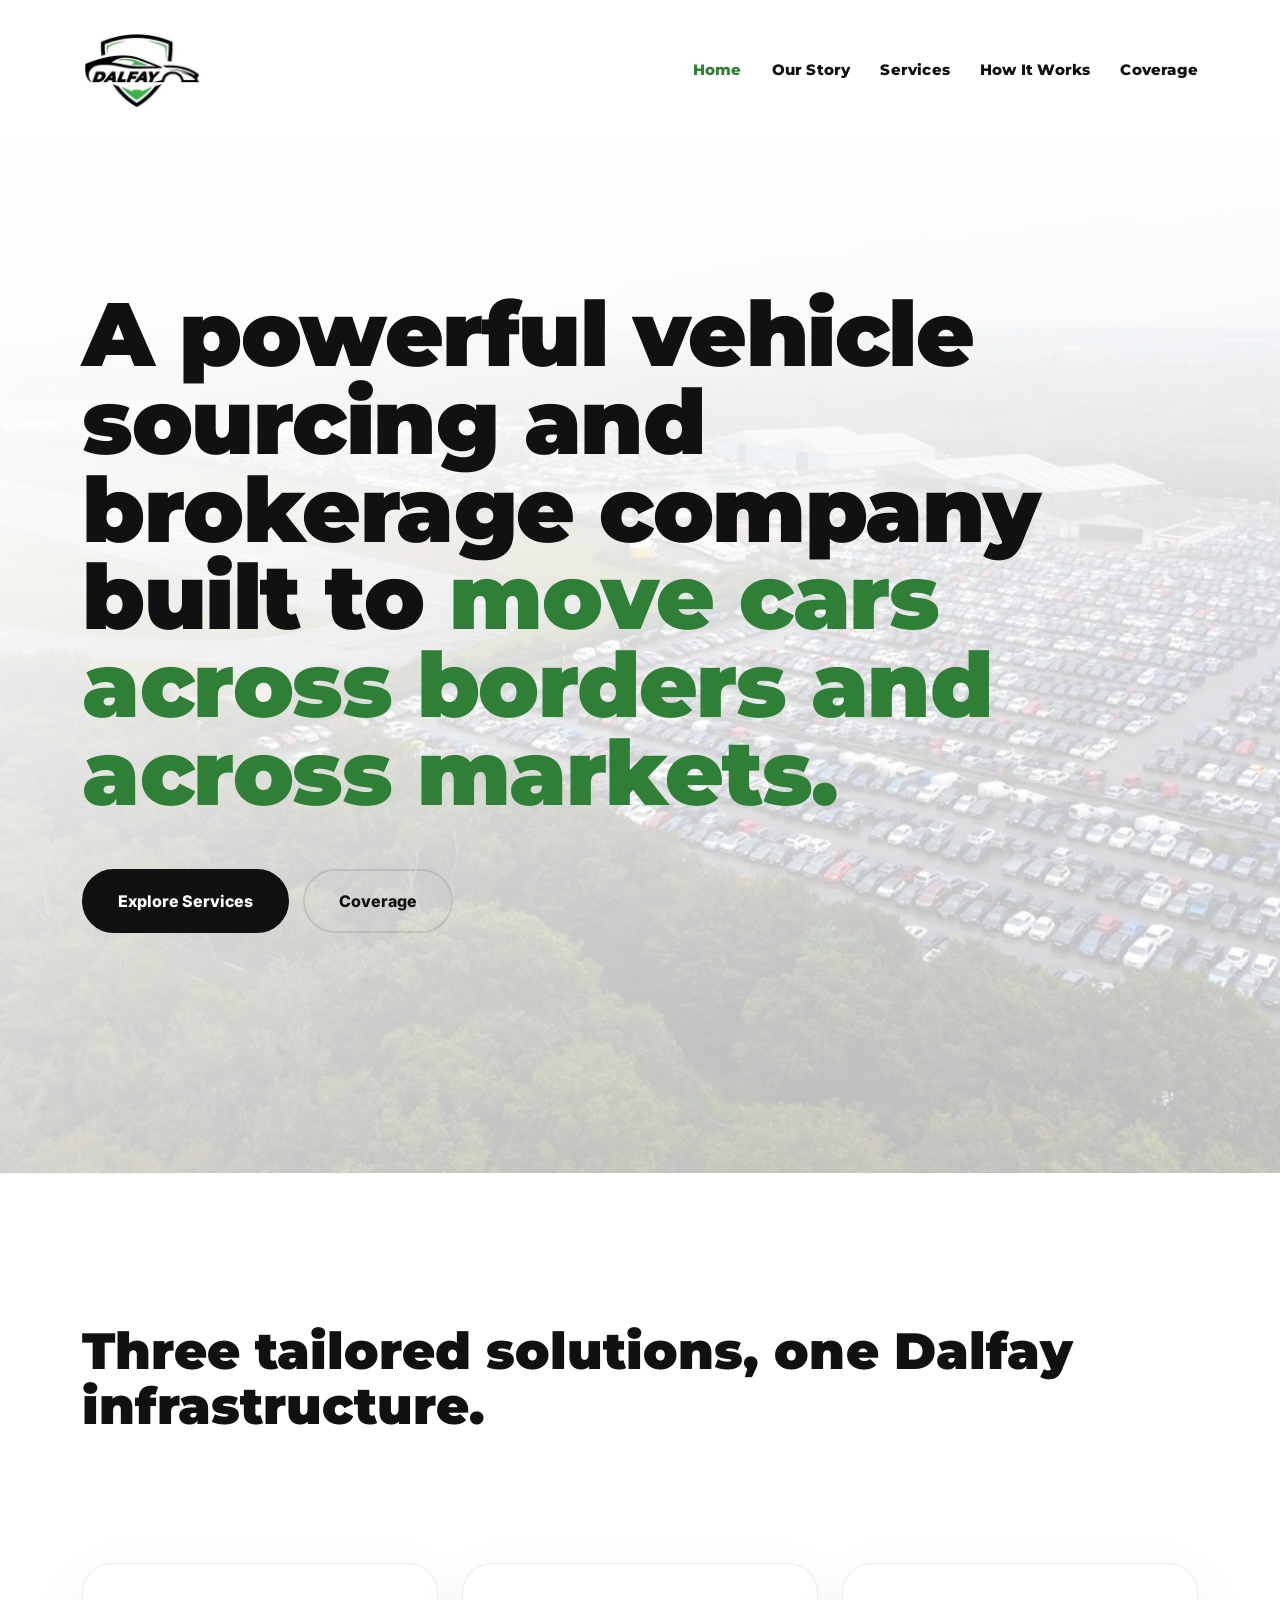
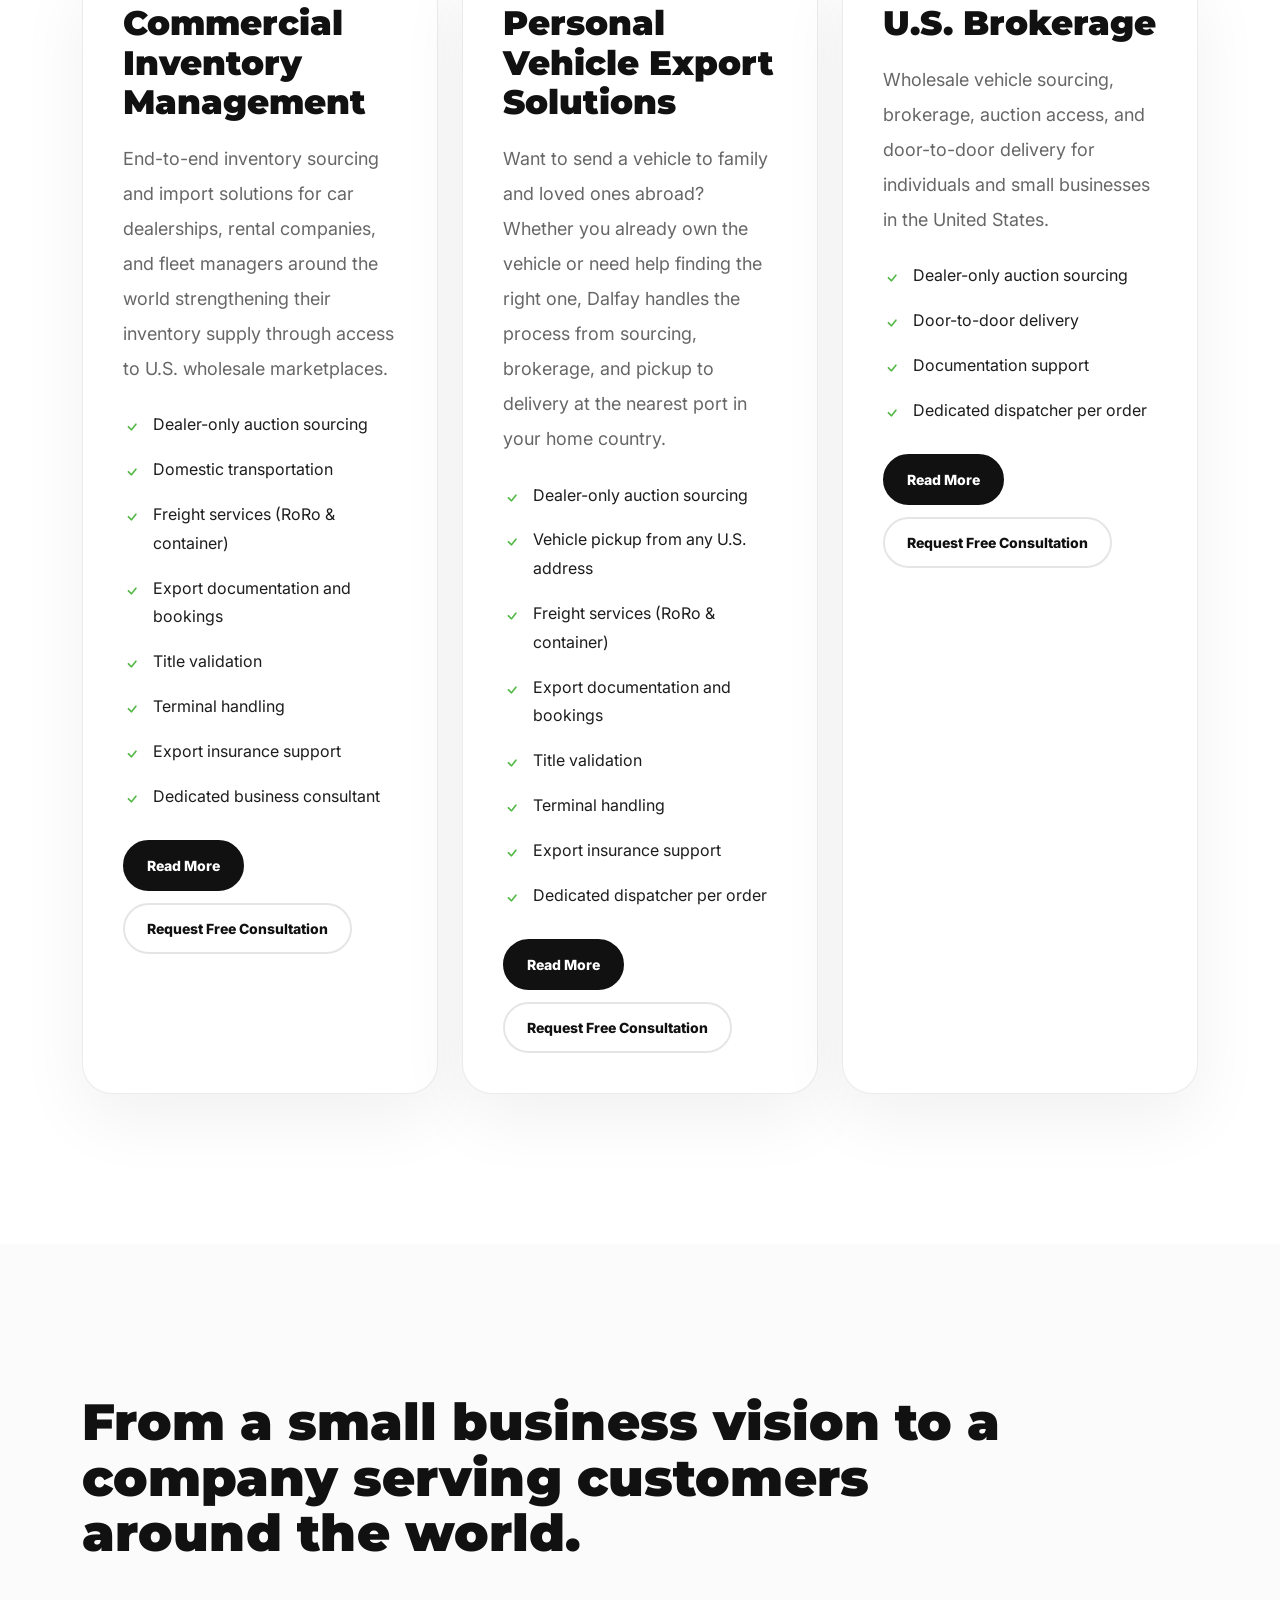
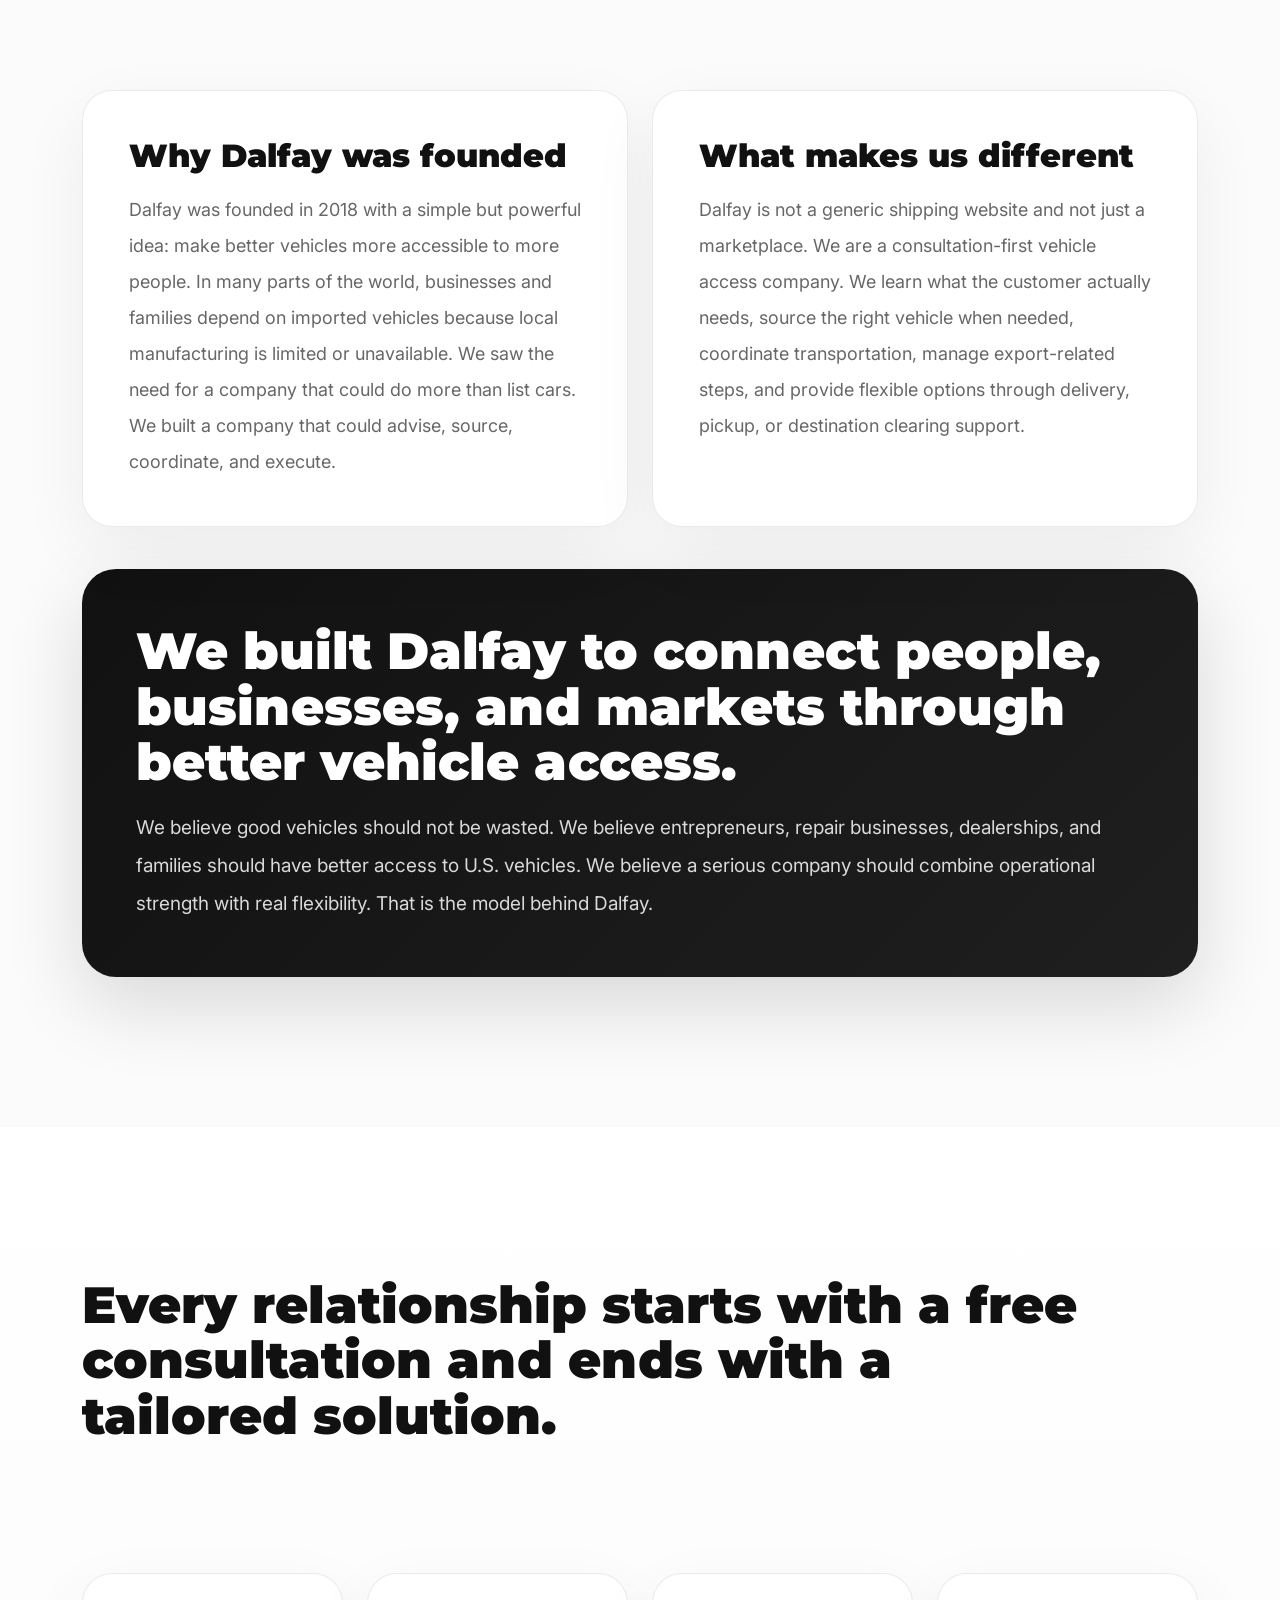
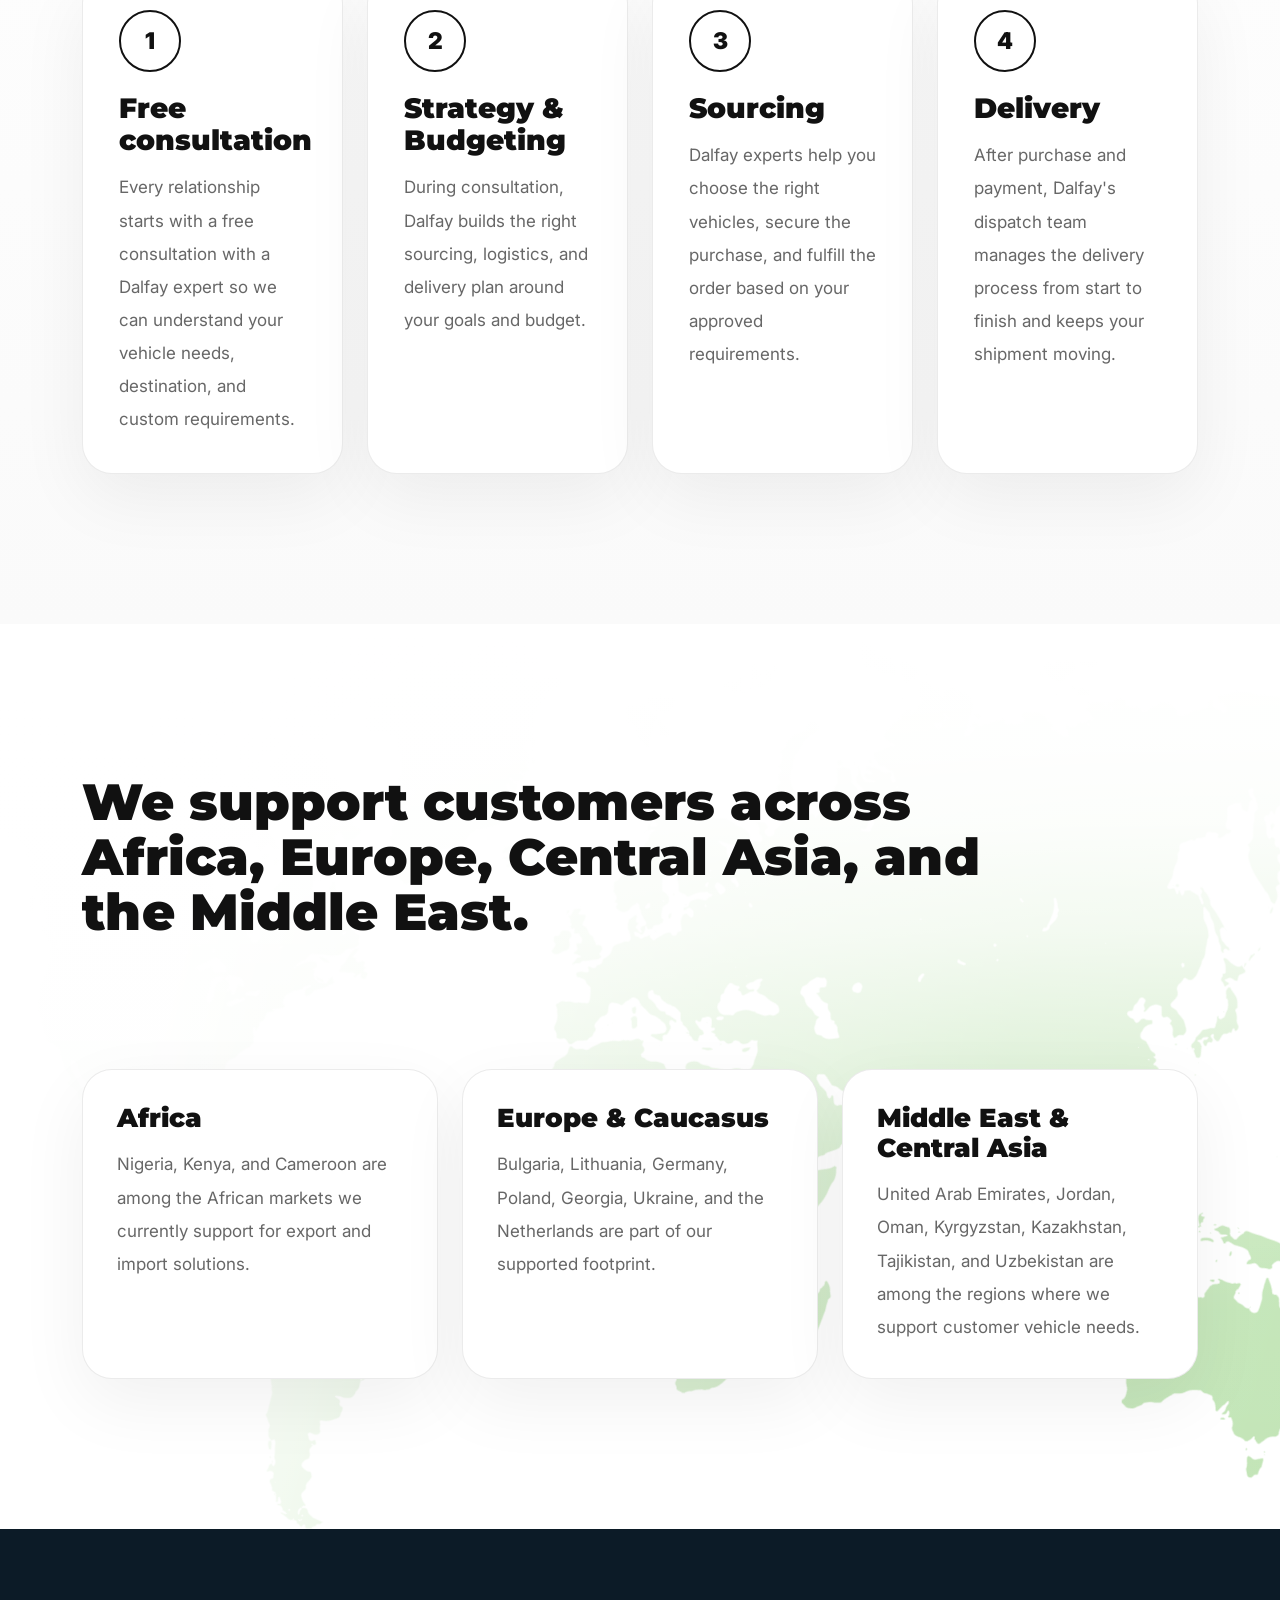
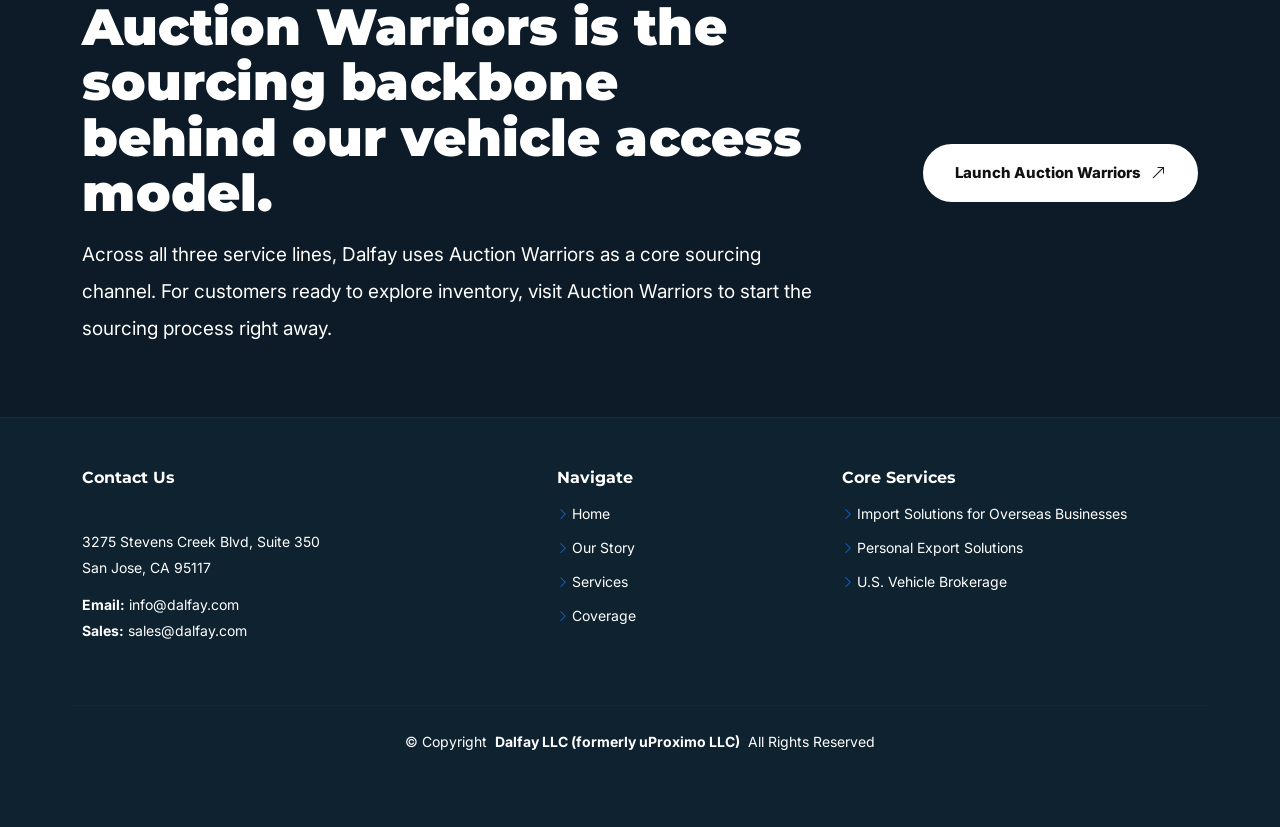
==== commit f0f6e56d: "Minor changes" ====
--- a/index.html
+++ b/index.html
@@ -335,7 +335,8 @@
 
     #coverage {
       background:
-        linear-gradient(115deg, #ffffff 0%, rgba(255, 255, 255, 0.99) 18%, rgba(255, 255, 255, 0.92) 34%, rgba(255, 255, 255, 0.72) 48%, rgba(255, 255, 255, 0.42) 60%, rgba(255, 255, 255, 0.16) 74%, rgba(255, 255, 255, 0.04) 100%),
+        linear-gradient(180deg, #ffffff 0%, rgba(255, 255, 255, 0.99) 12%, rgba(255, 255, 255, 0.94) 22%, rgba(255, 255, 255, 0.78) 34%, rgba(255, 255, 255, 0.5) 46%, rgba(255, 255, 255, 0.2) 60%, rgba(255, 255, 255, 0.04) 76%, rgba(255, 255, 255, 0) 100%),
+        linear-gradient(105deg, #ffffff 0%, rgba(255, 255, 255, 0.98) 18%, rgba(255, 255, 255, 0.8) 34%, rgba(255, 255, 255, 0.42) 54%, rgba(255, 255, 255, 0.12) 74%, rgba(255, 255, 255, 0) 100%),
         url('assets/img/map.png');
       background-position: center center;
       background-repeat: no-repeat;
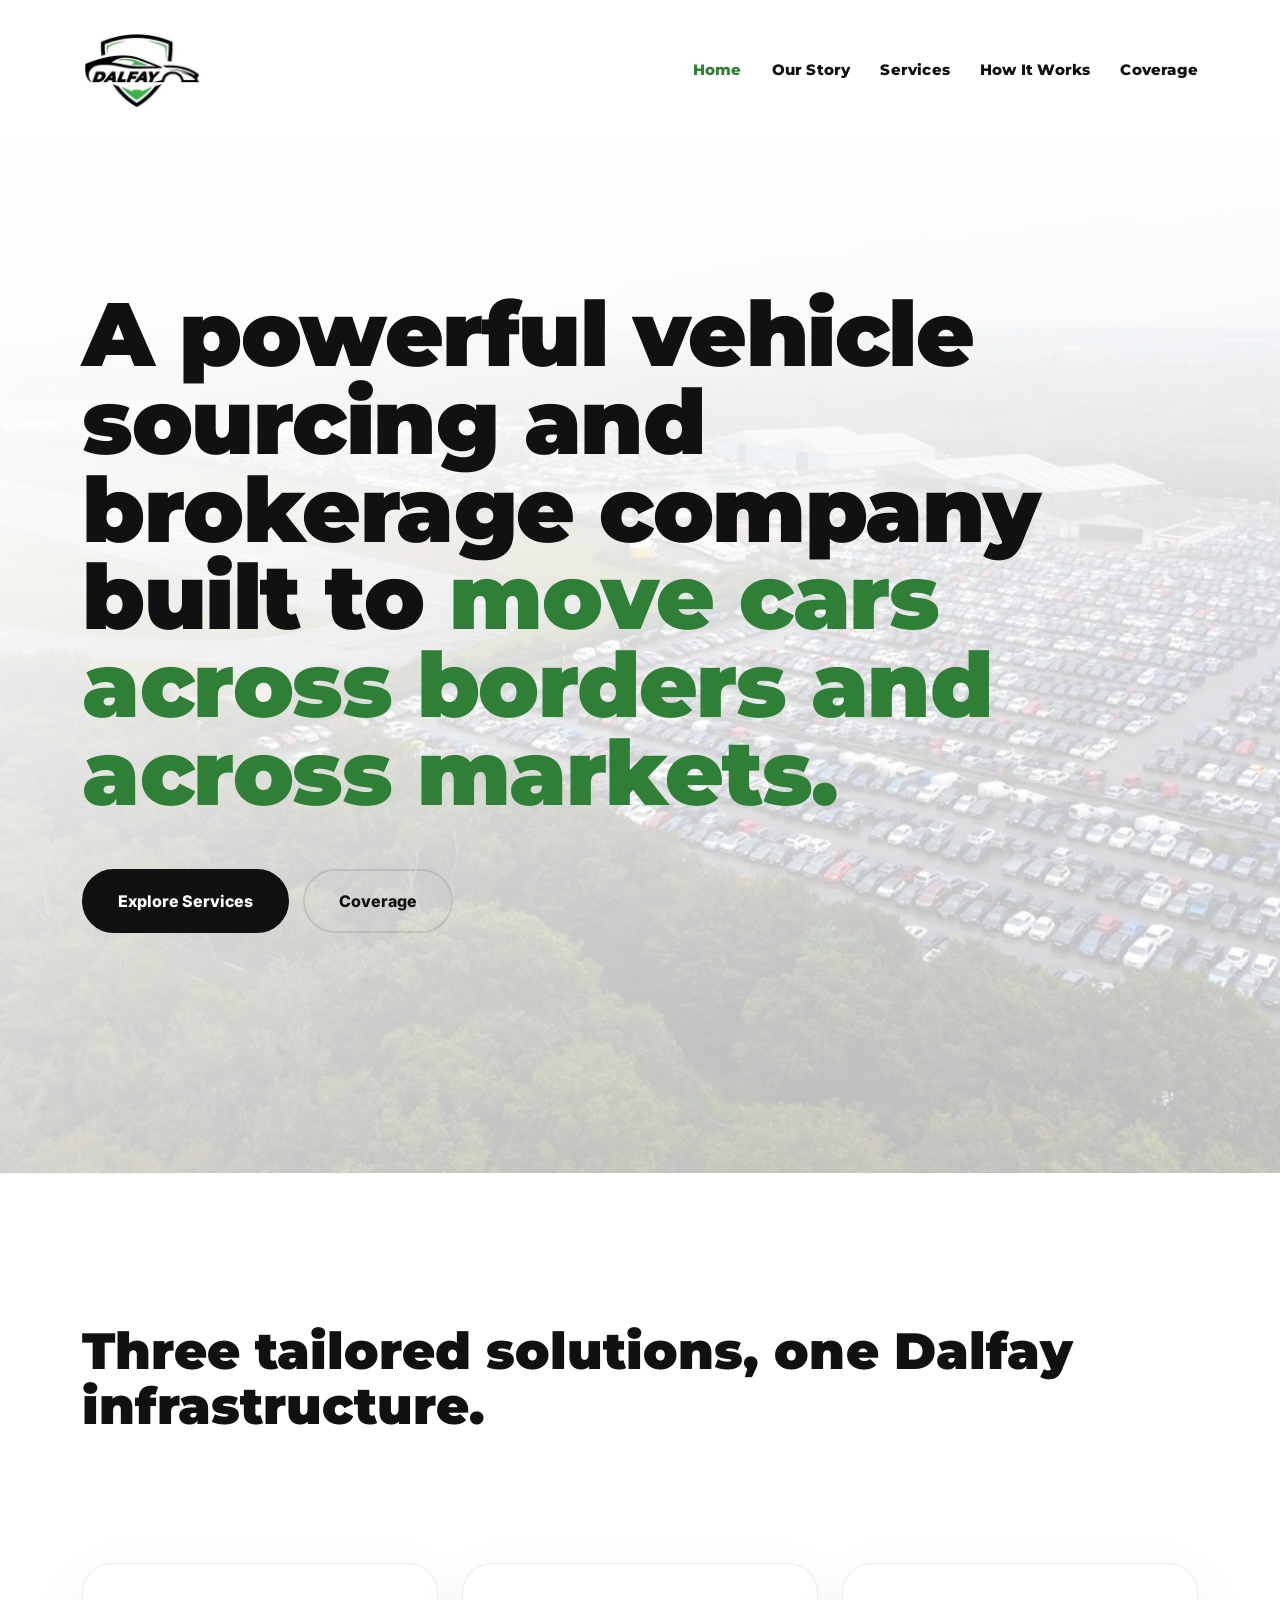
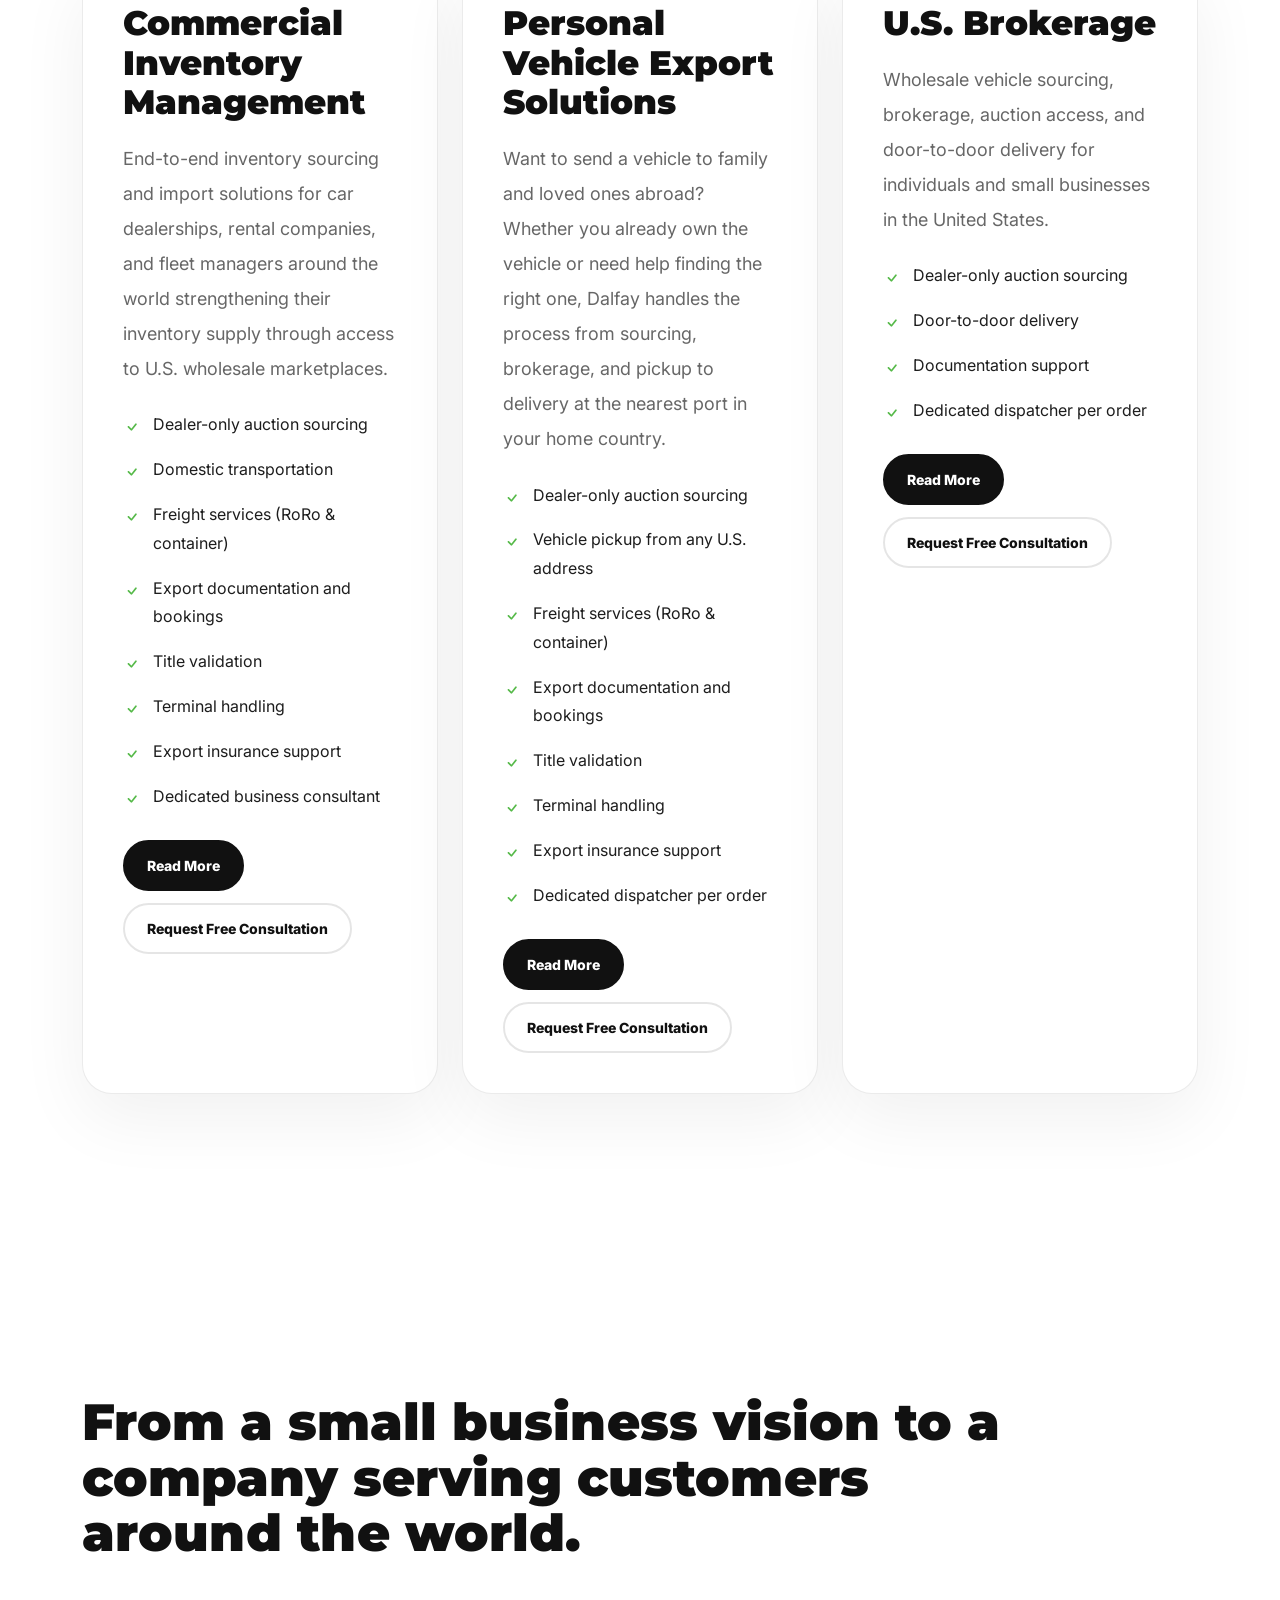
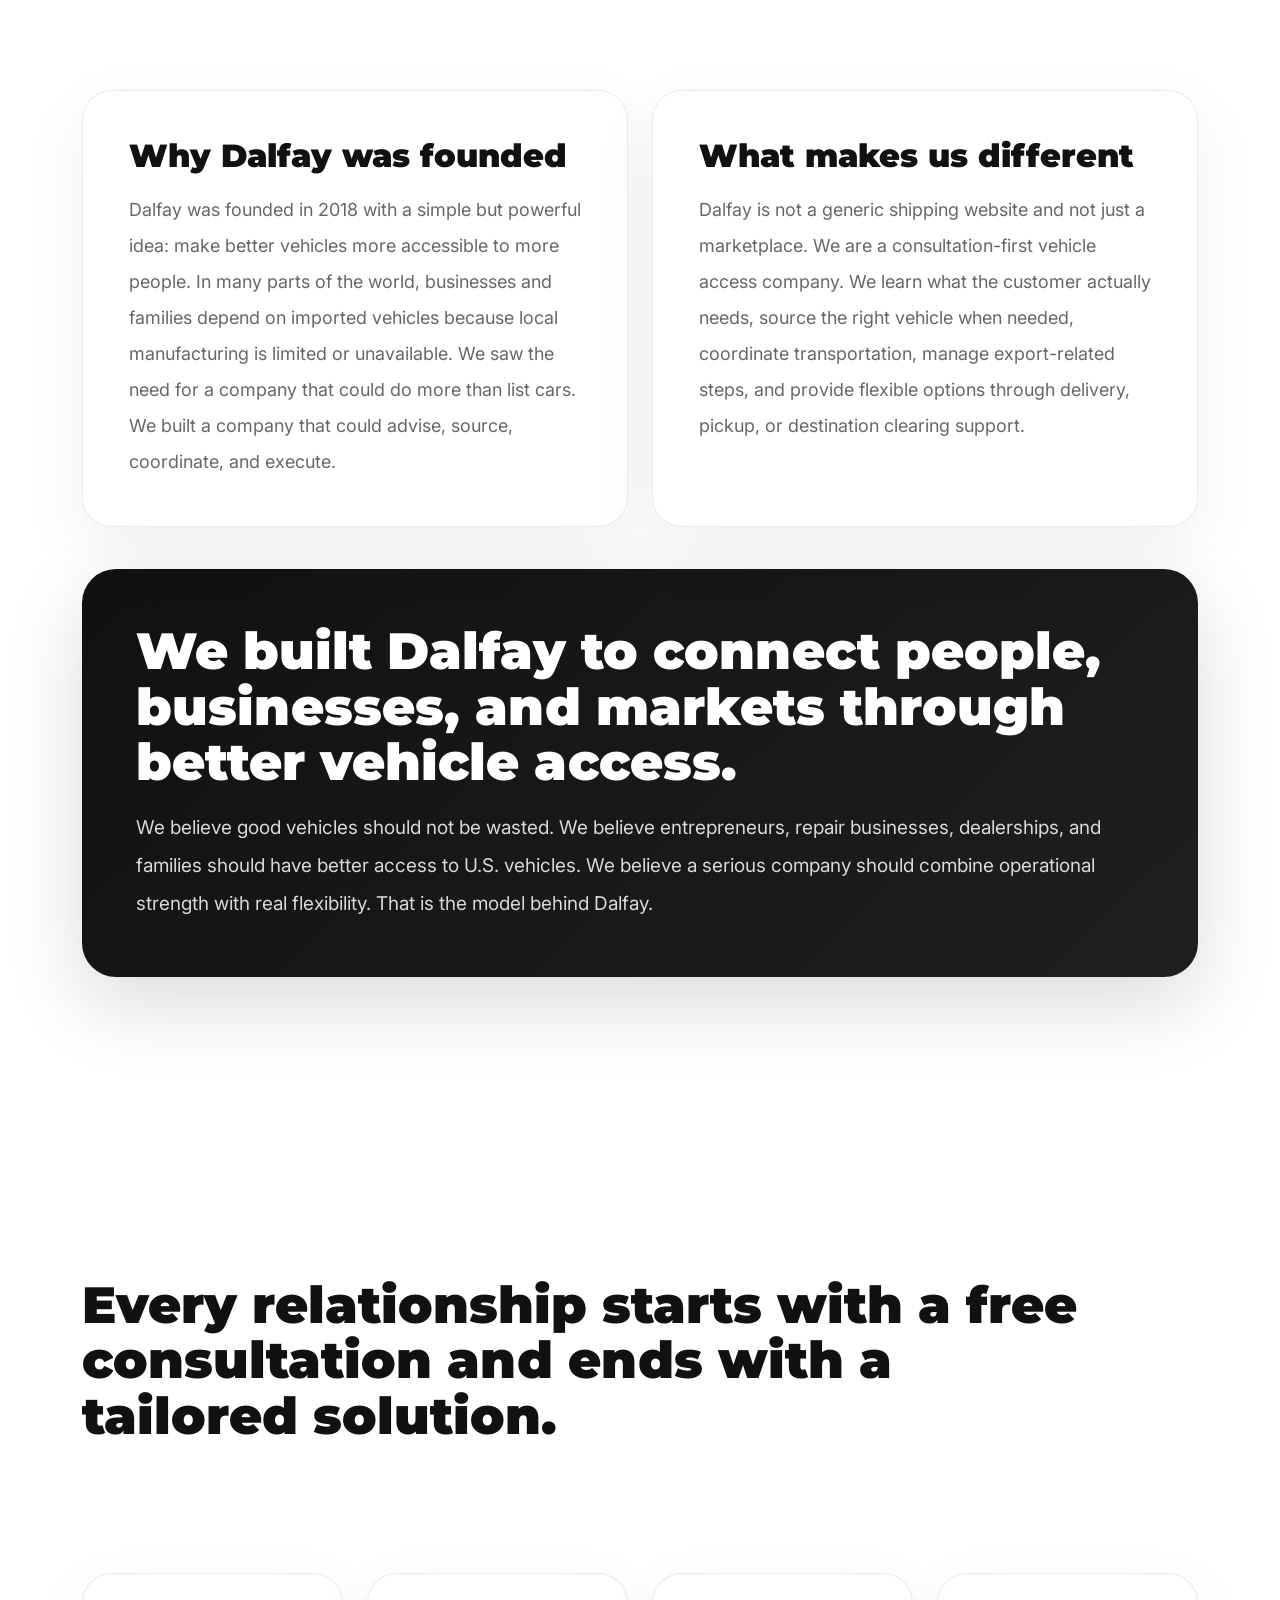
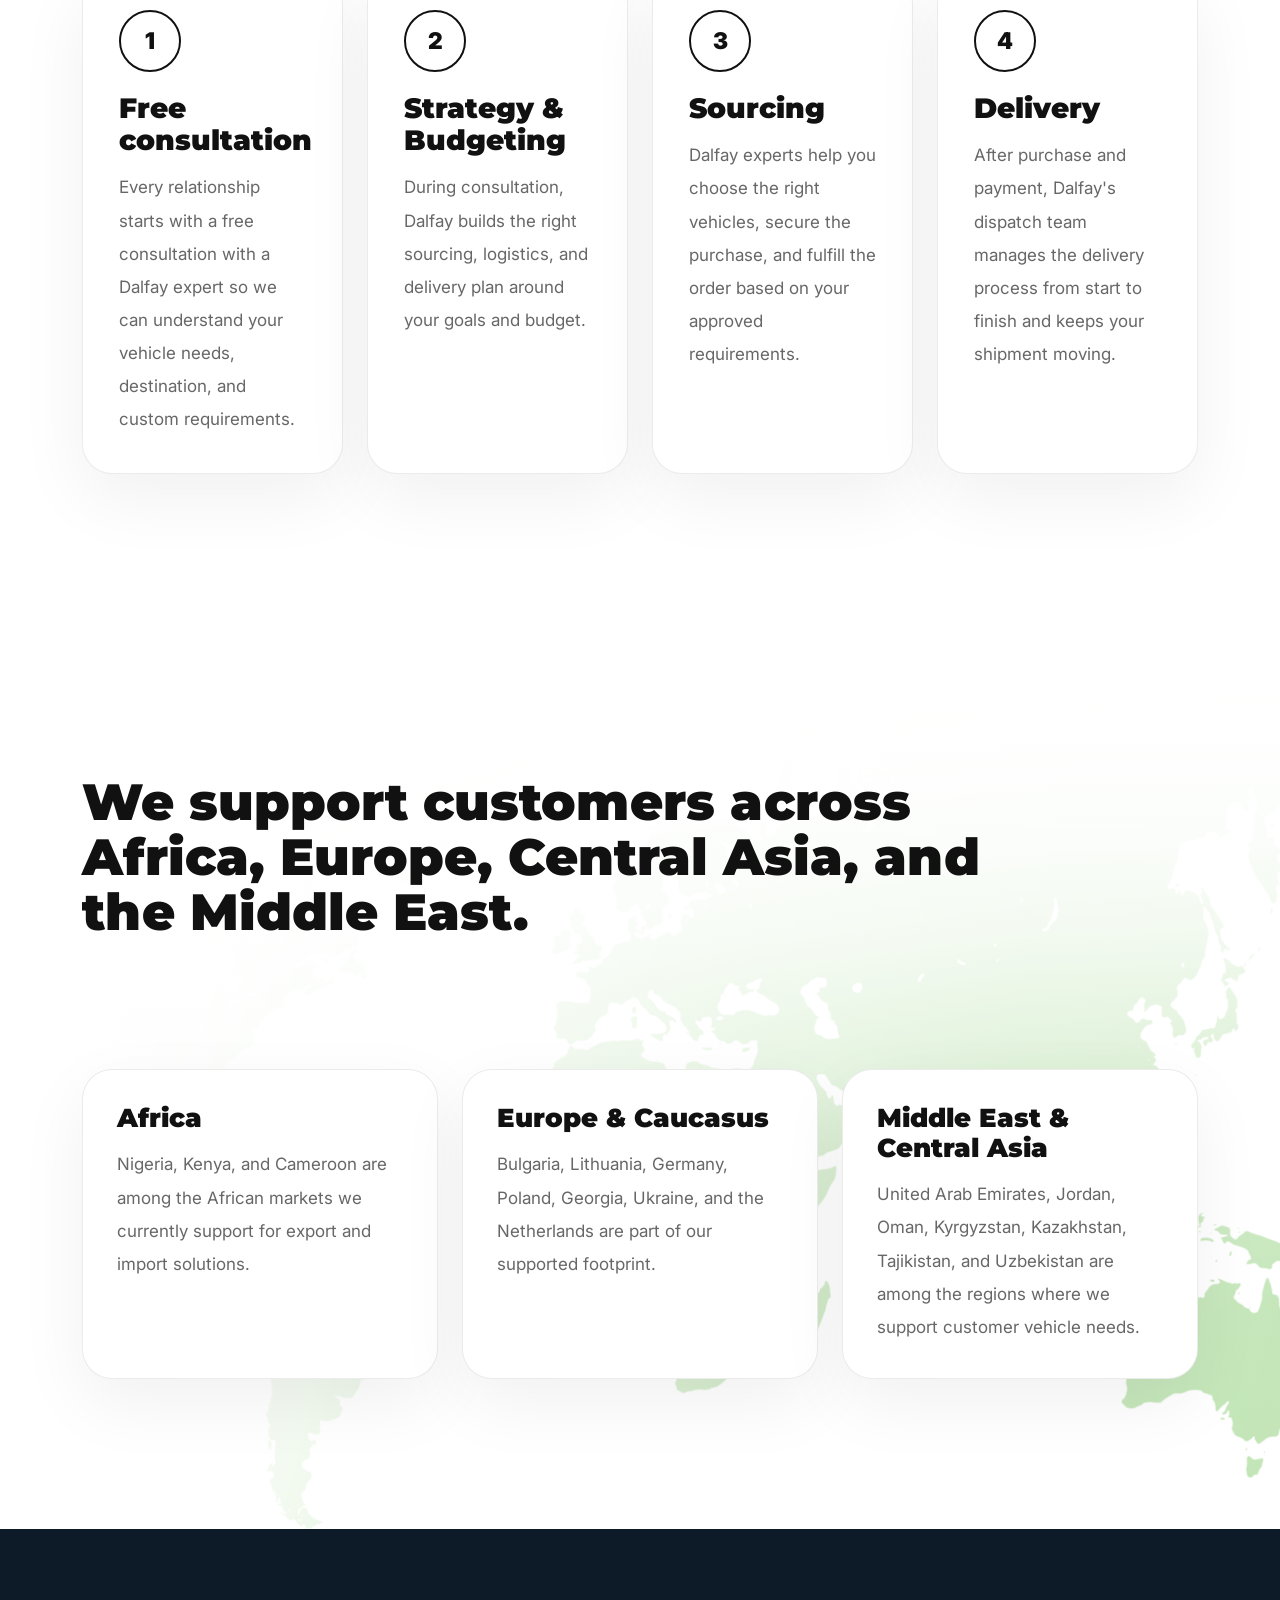
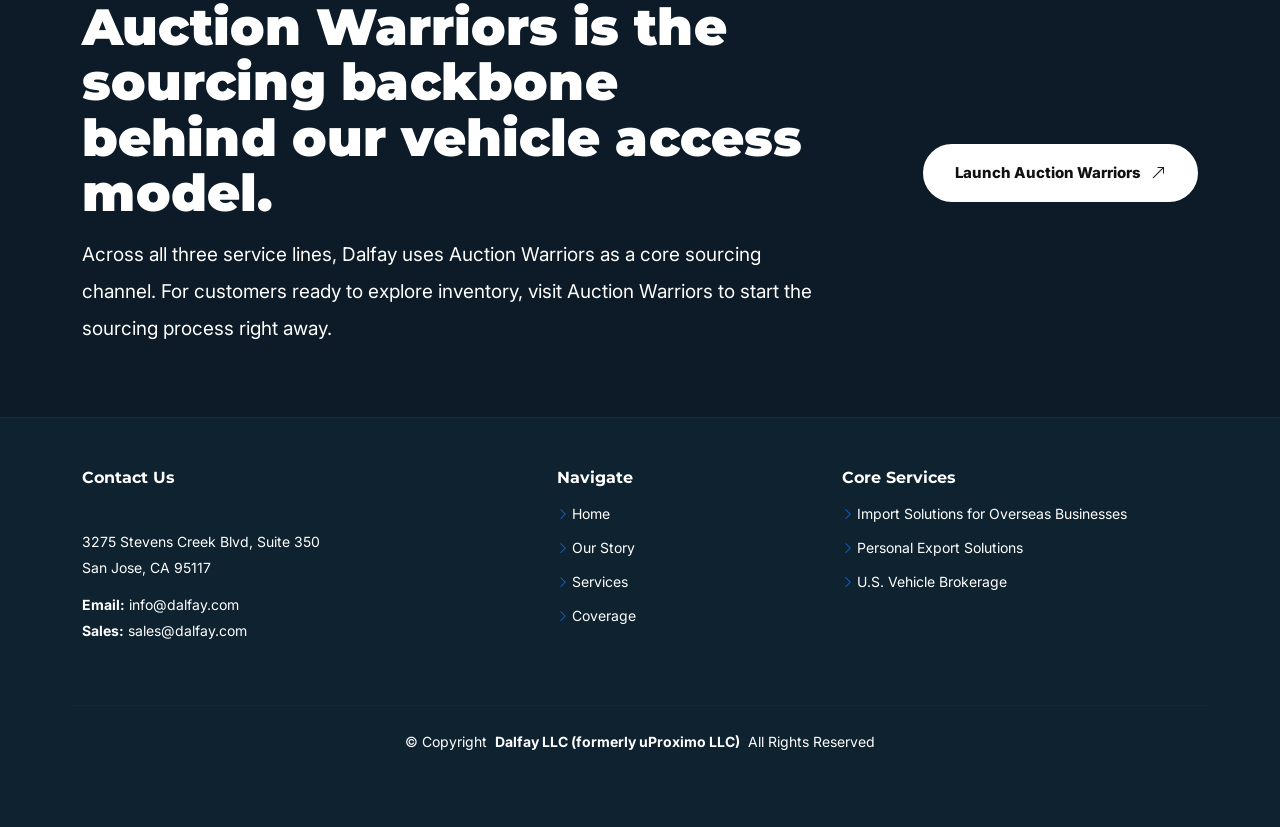
==== commit 47589a3c: "Minor changes" ====
--- a/index.html
+++ b/index.html
@@ -117,7 +117,7 @@
     }
 
     .light-section {
-      background: var(--dalfay-soft-bg);
+      background: #fff;
     }
 
     .section-title {
@@ -295,7 +295,7 @@
     }
 
     .process-section {
-      background: linear-gradient(180deg, #ffffff 0%, #fafafa 100%);
+      background: #fff;
     }
 
     .process-step {
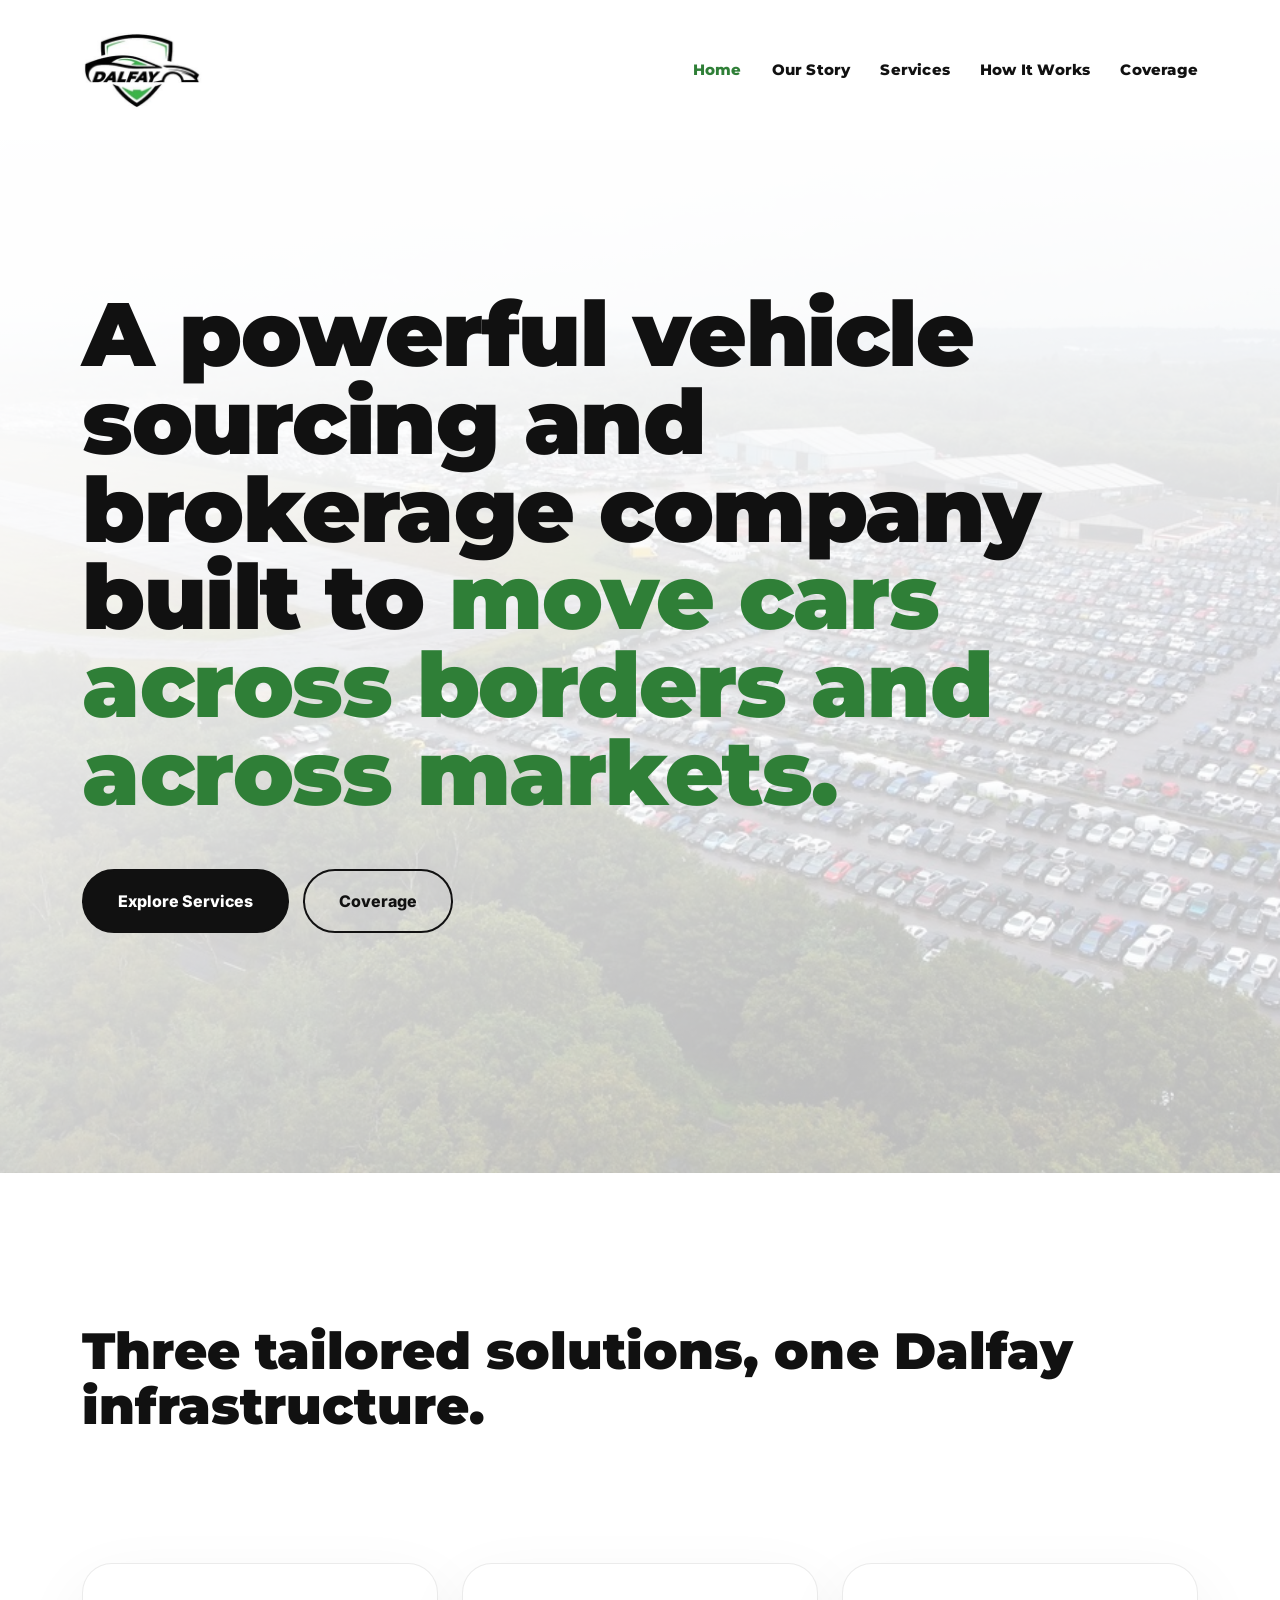
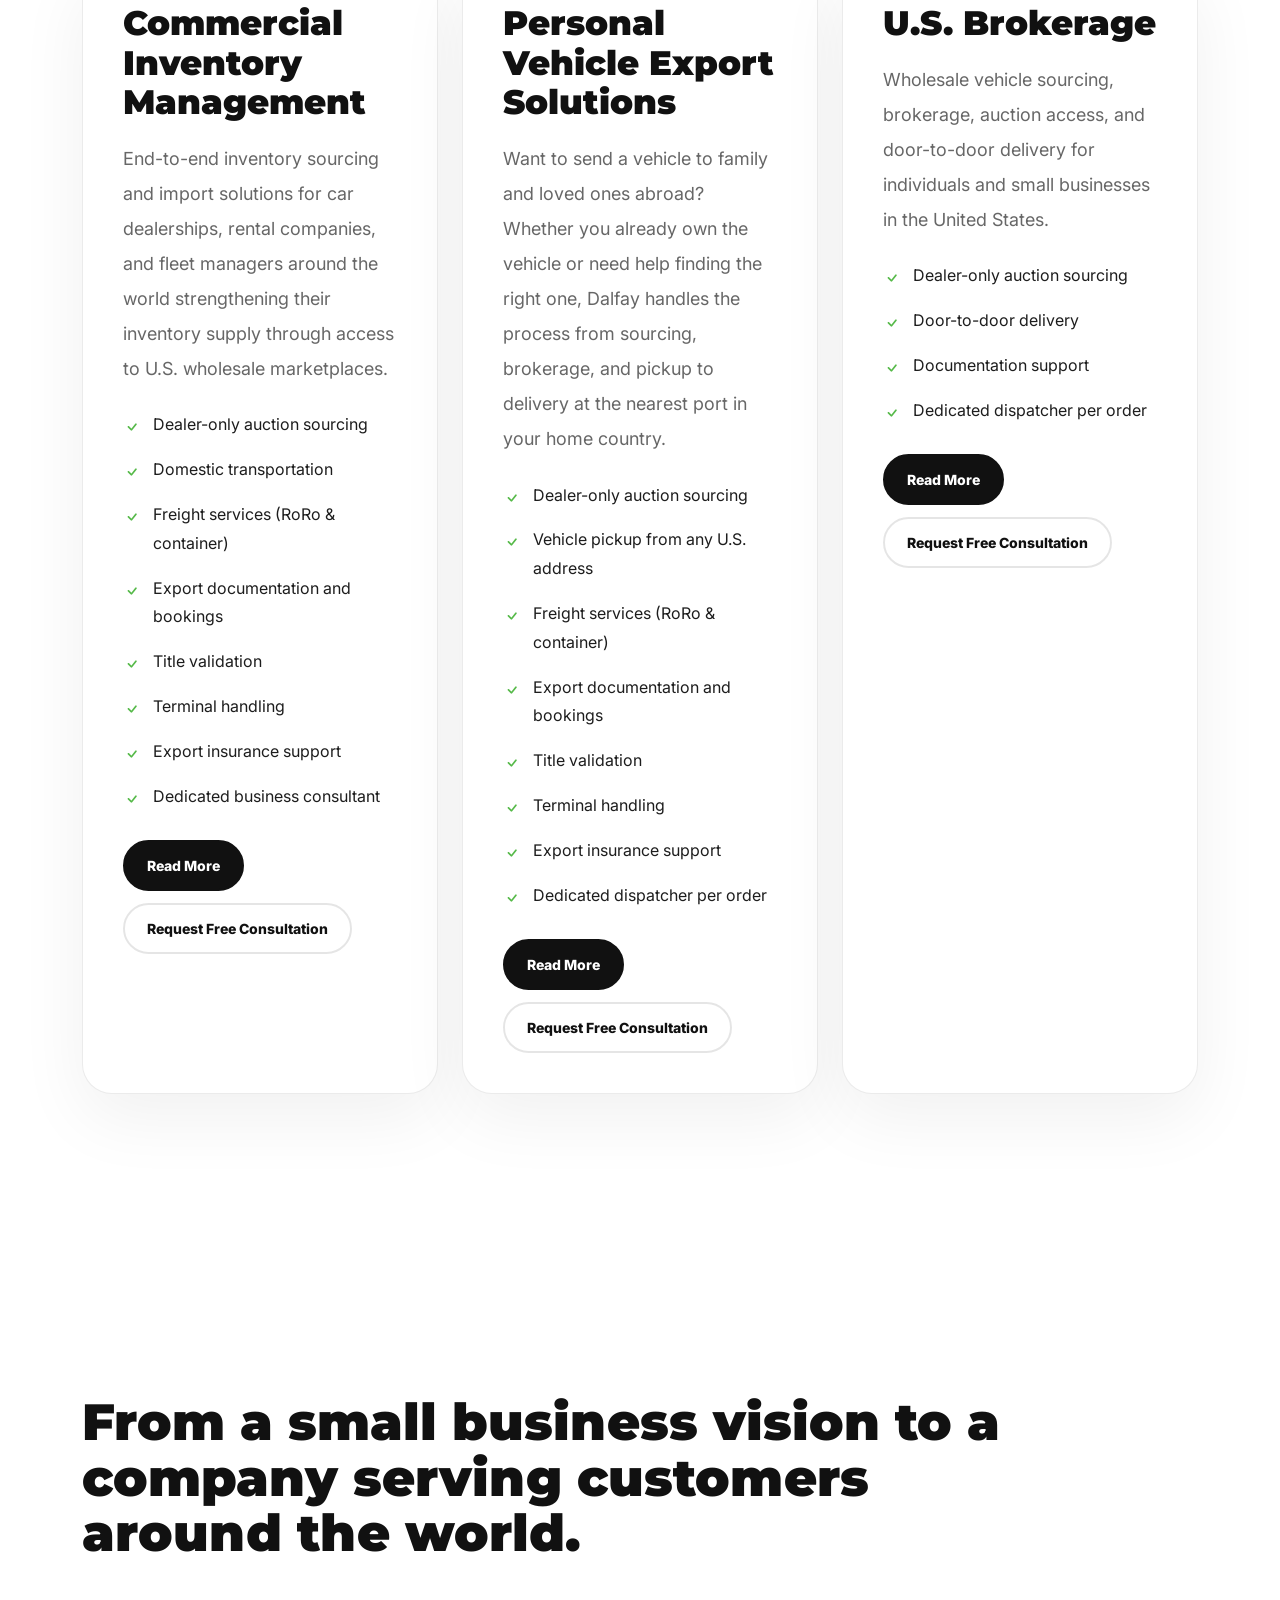
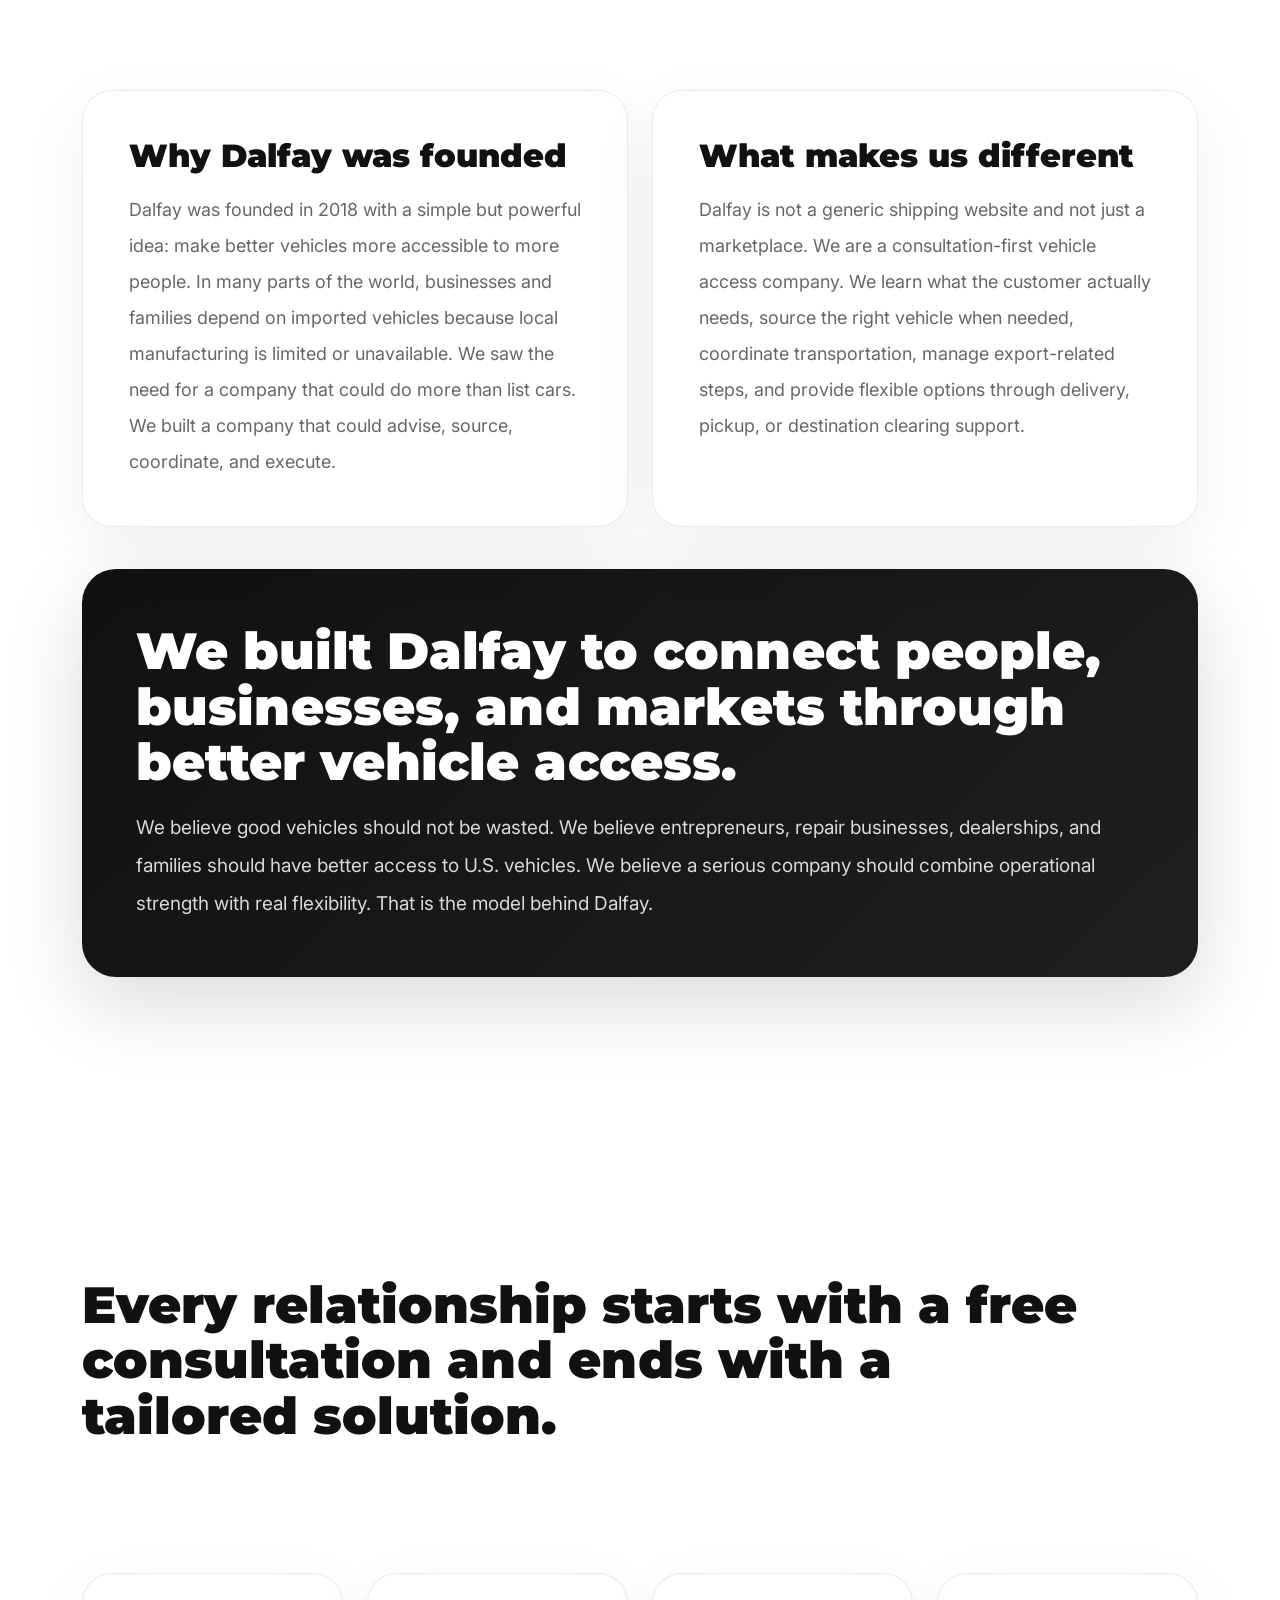
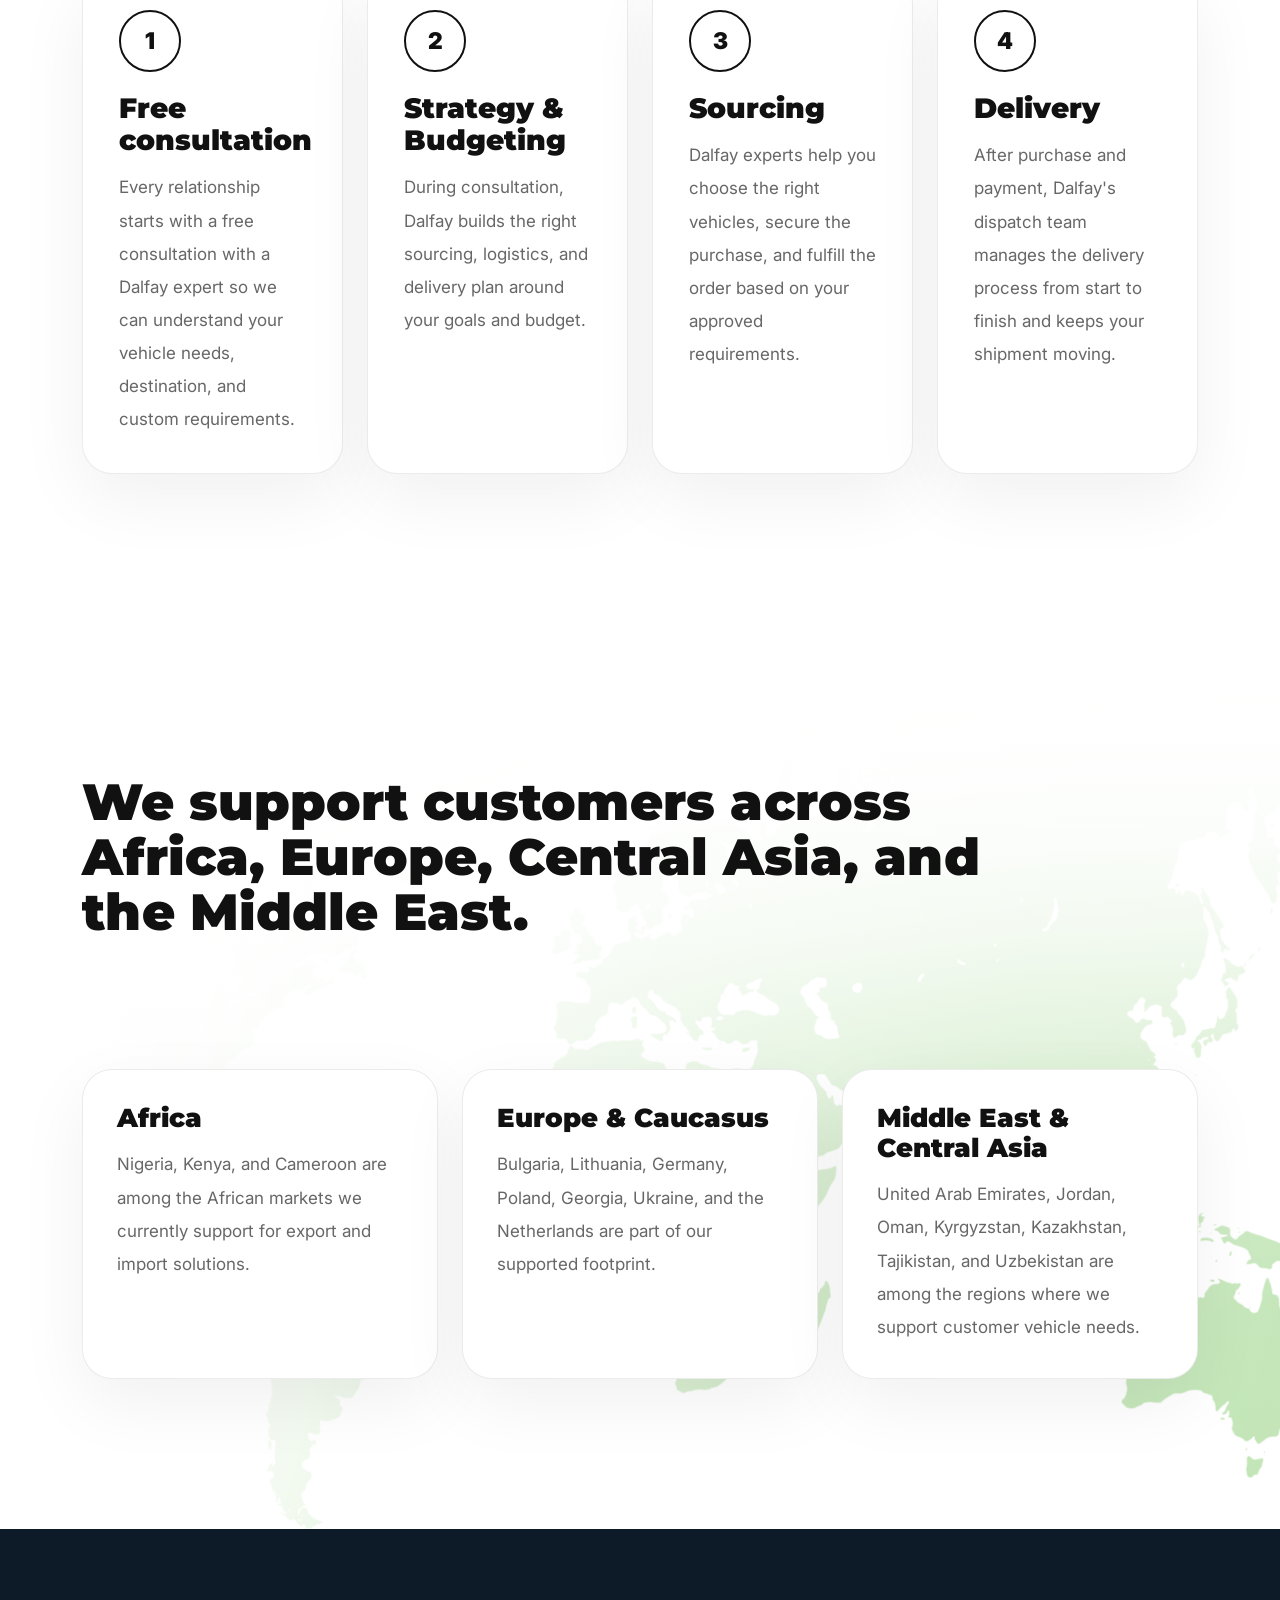
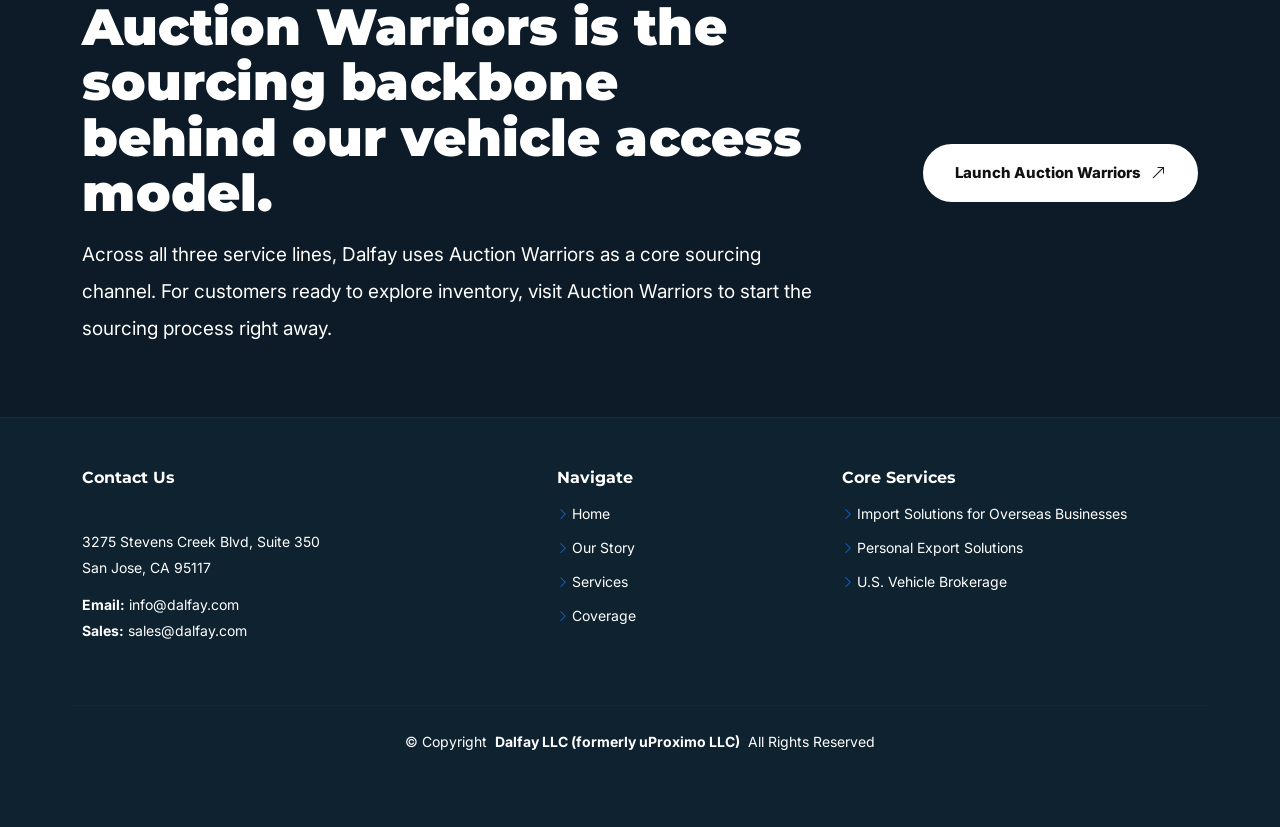
==== commit 44c59ca8: "Minor changes" ====
--- a/index.html
+++ b/index.html
@@ -427,6 +427,11 @@
       font-size: 16px;
     }
 
+    .hero .btn-outline-main {
+      color: var(--dalfay-black);
+      border-color: var(--dalfay-black);
+    }
+
   </style>
 </head>
 
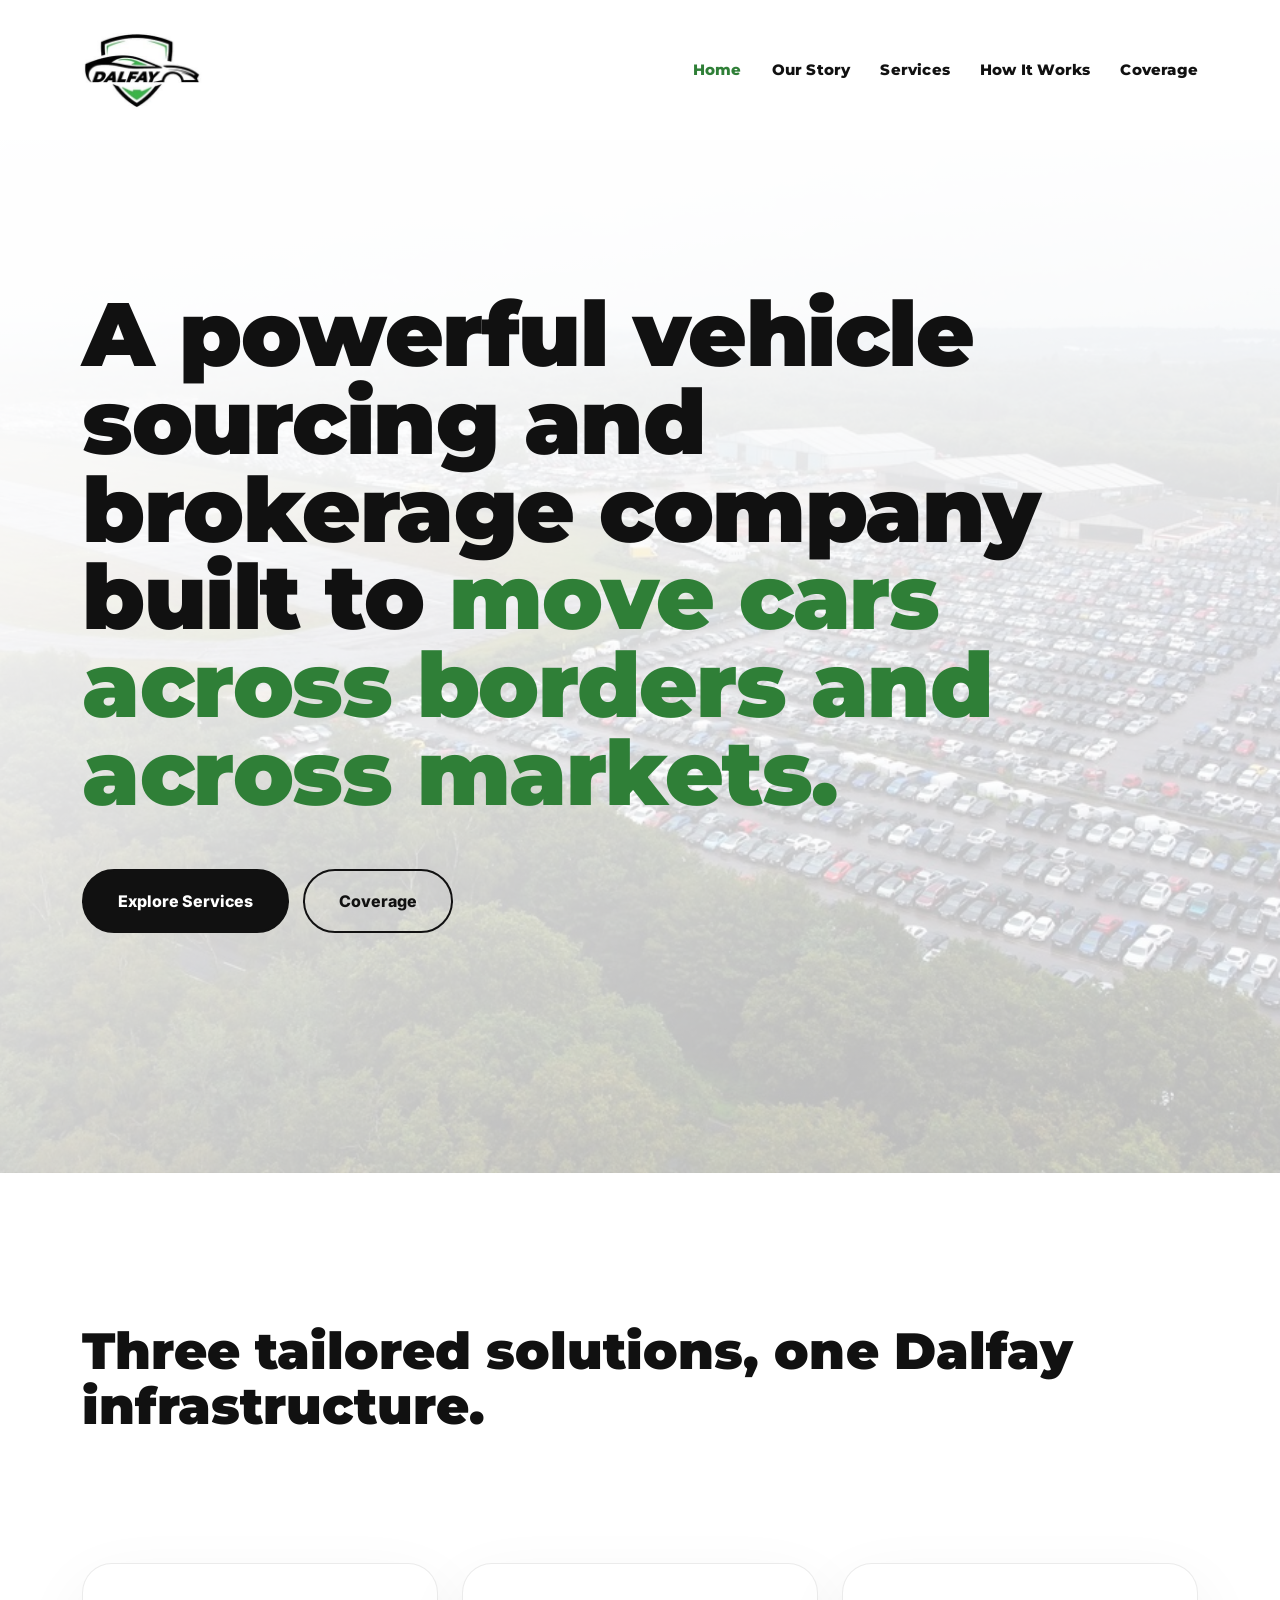
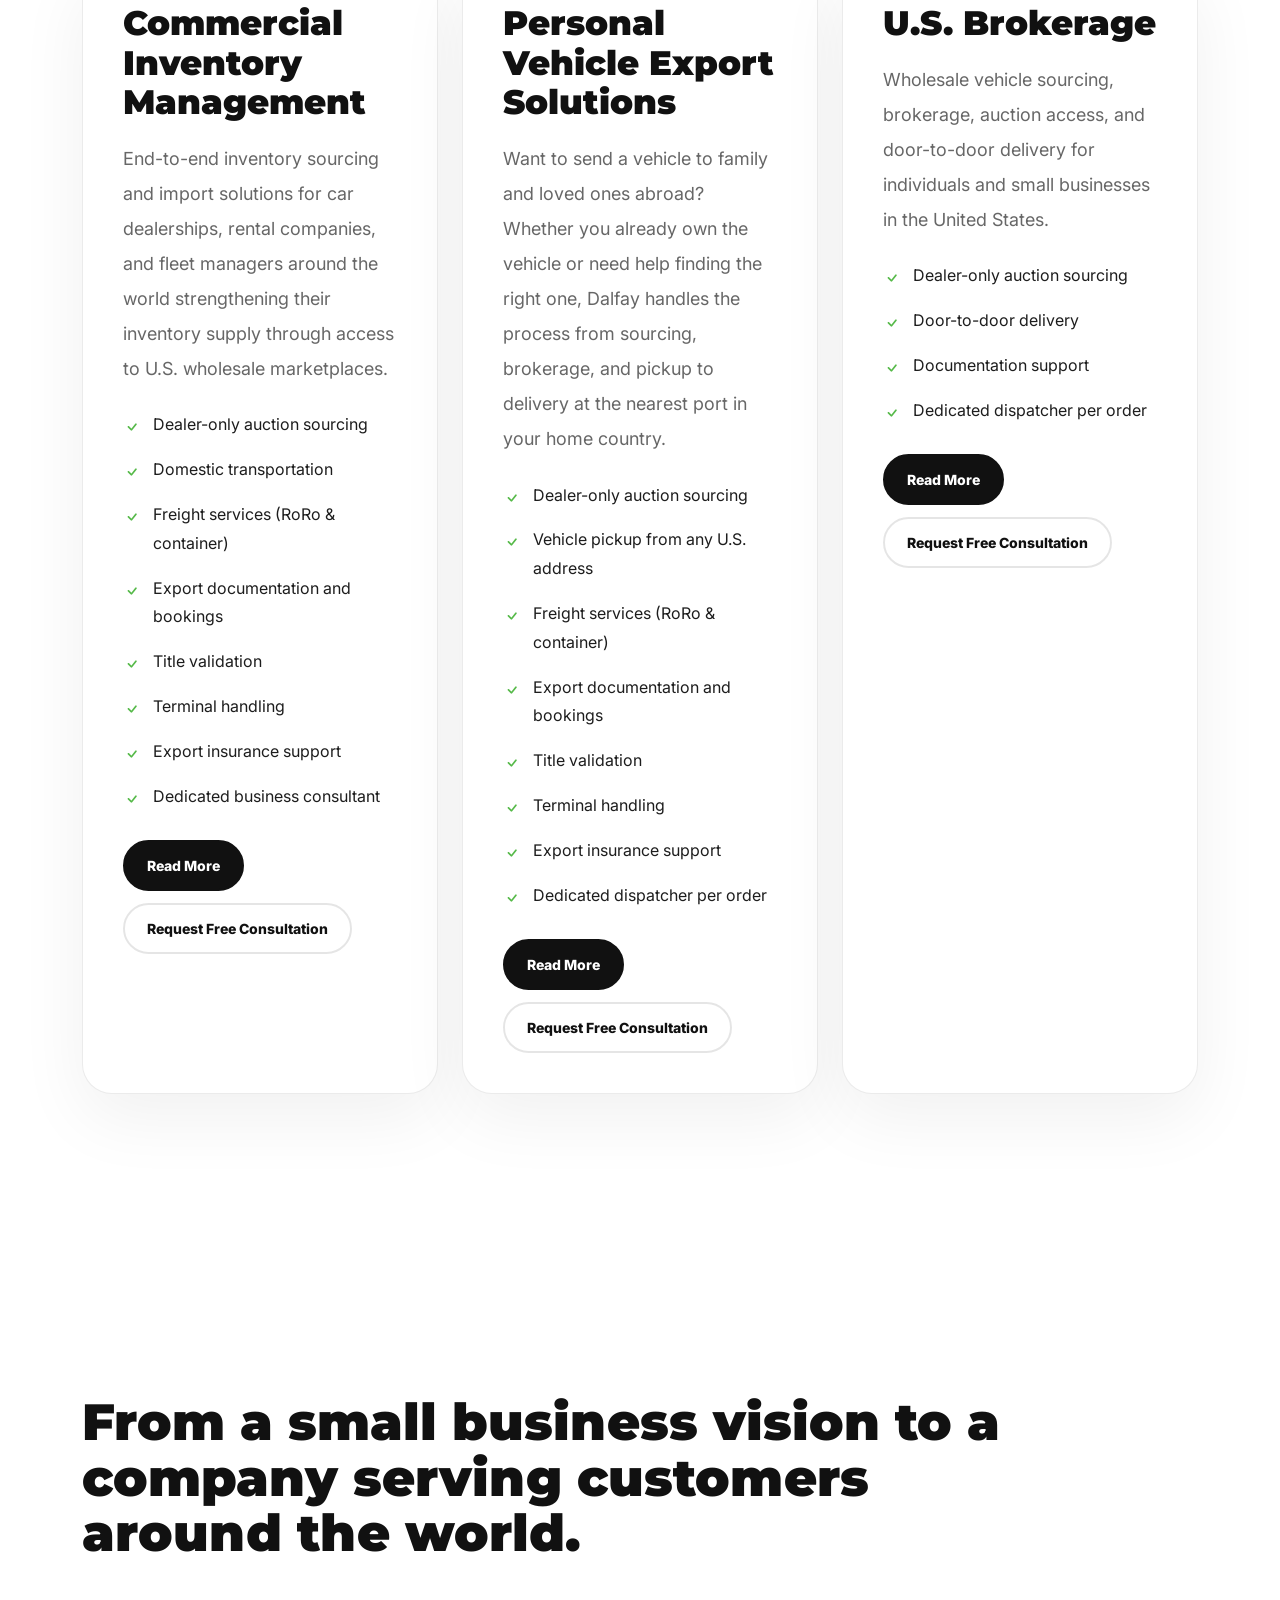
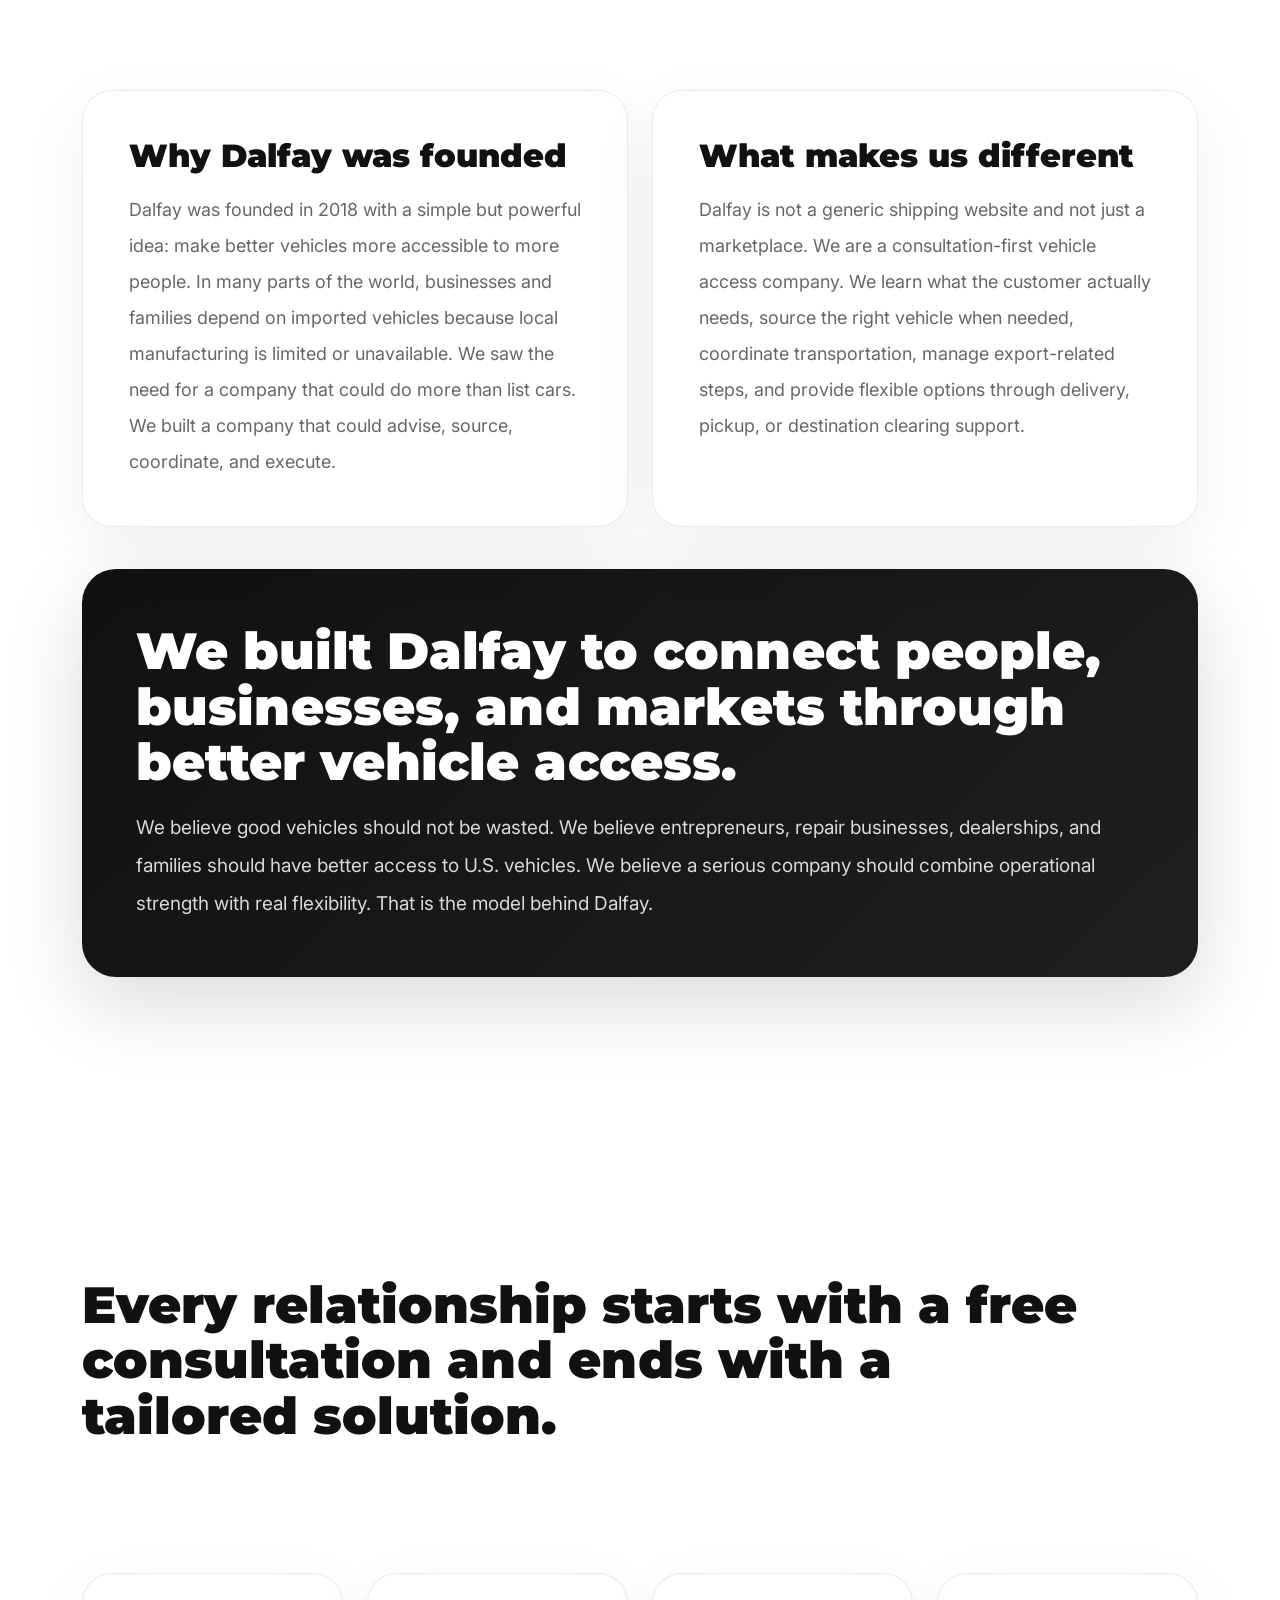
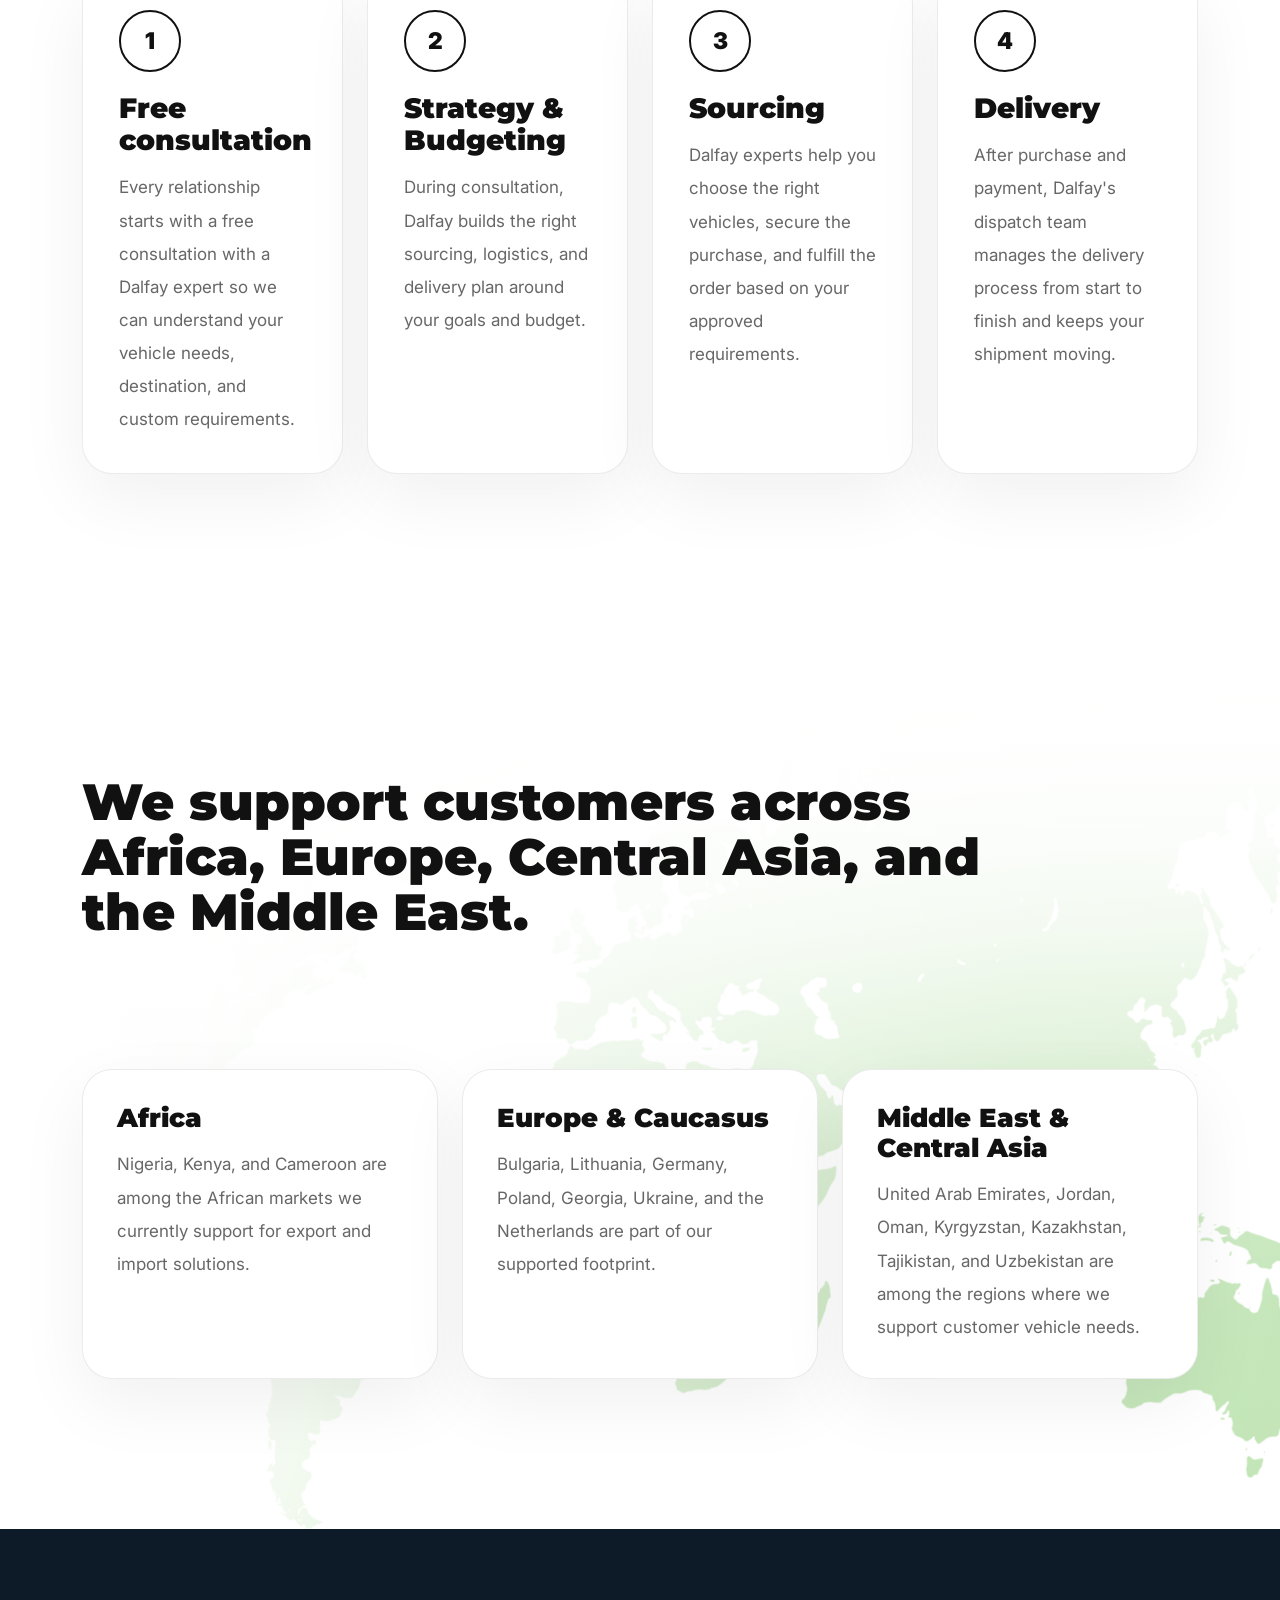
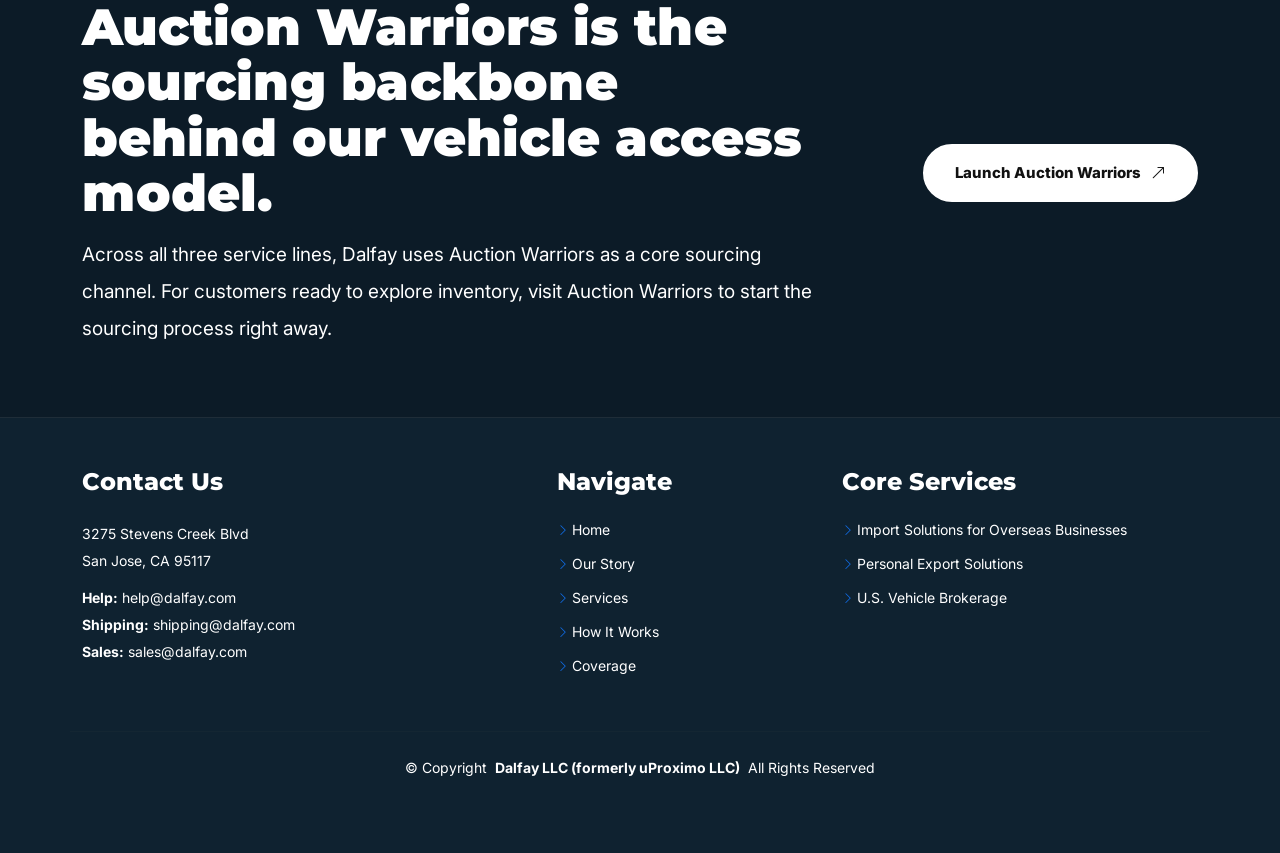
==== commit 37f87ec1: "Footer edit" ====
--- a/index.html
+++ b/index.html
@@ -369,16 +369,6 @@
       margin: 0;
     }
 
-    .scroll-top {
-      background: var(--dalfay-green);
-      color: #fff;
-    }
-
-    .scroll-top:hover {
-      background: var(--dalfay-green-dark);
-      color: #fff;
-    }
-
     @media (max-width: 991.98px) {
       .hero {
         min-height: auto;
--- a/assets/css/main.css
+++ b/assets/css/main.css
@@ -583,22 +583,23 @@
   right: 15px;
   bottom: 15px;
   z-index: 99999;
-  background-color: var(--accent-color);
-  width: 40px;
-  height: 40px;
-  border-radius: 4px;
+  background-color: #ffffff;
+  border: 2px solid #111111;
+  width: 48px;
+  height: 48px;
+  border-radius: 50%;
   transition: all 0.4s;
 }
 
 .scroll-top i {
   font-size: 24px;
-  color: var(--contrast-color);
+  color: #111111;
   line-height: 0;
 }
 
 .scroll-top:hover {
-  background-color: color-mix(in srgb, var(--accent-color), transparent 20%);
-  color: var(--contrast-color);
+  background-color: #ffffff;
+  color: #111111;
 }
 
 .scroll-top.active {
@@ -2045,7 +2046,7 @@
 
 .footer-top {
   padding-top: 82px;
-  padding-bottom: 42px;
+  padding-bottom: 18px;
 }
 
 .footer .sitename,
@@ -2058,6 +2059,16 @@
   color: #ffffff !important;
 }
 
+.footer h4 {
+  font-size: 24px;
+  font-weight: 800;
+  margin-bottom: 14px;
+}
+
+.footer .footer-contact p {
+  margin-bottom: 6px;
+}
+
 .footer a:hover {
   color: var(--dalfay-green, #55b948) !important;
 }
@@ -2069,8 +2080,8 @@
 
 .copyright {
   border-top: 1px solid rgba(255, 255, 255, 0.08);
-  padding-top: 22px;
-  padding-bottom: 28px;
+  padding-top: 16px;
+  padding-bottom: 10px;
 }
 
 @media (max-width: 991.98px) {
